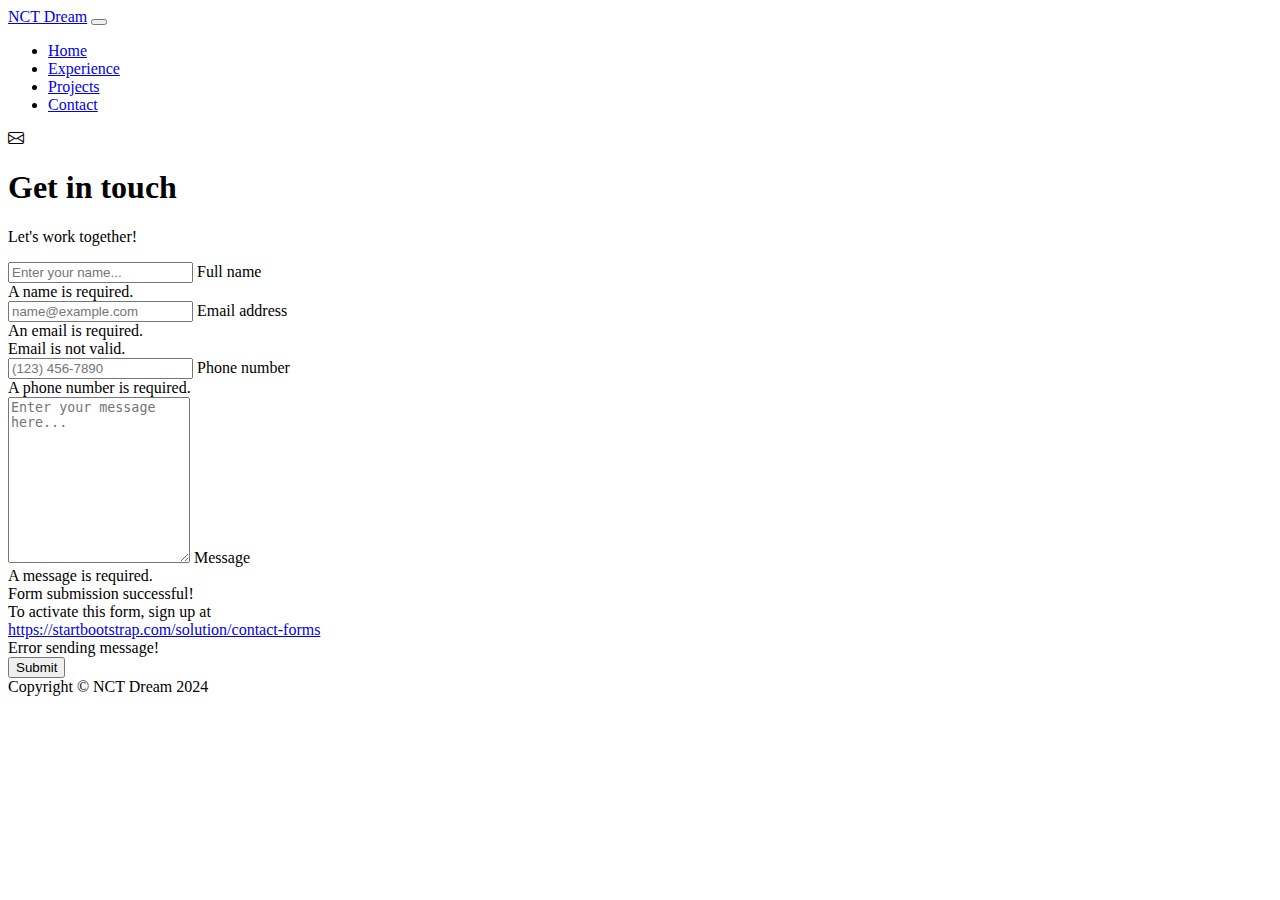
==== contact.html @ 6829a3d9 "Add files via upload" ====
<!DOCTYPE html>
<html lang="en">
    <head>
        <meta charset="utf-8" />
        <meta name="viewport" content="width=device-width, initial-scale=1, shrink-to-fit=no" />
        <meta name="description" content />
        <meta name="author" content />
        <title>Modern Business -NCT dream</title>
        <!-- Favicon-->
        <link rel="icon" type="image/x-icon" href="assets/favicon.ico" />
        <!-- Custom Google font-->
        <link rel="preconnect" href="https://fonts.googleapis.com" />
        <link rel="preconnect" href="https://fonts.gstatic.com" crossorigin />
        <link href="https://fonts.googleapis.com/css2?family=Plus+Jakarta+Sans:wght@100;200;300;400;500;600;700;800;900&amp;display=swap" rel="stylesheet" />
        <!-- Bootstrap icons-->
        <link href="https://cdn.jsdelivr.net/npm/bootstrap-icons@1.8.1/font/bootstrap-icons.css" rel="stylesheet" />
        <!-- Core theme CSS (includes Bootstrap)-->
        <link href="css/styles.css" rel="stylesheet" />
    </head>
    <body class="d-flex flex-column">
        <main class="flex-shrink-0">
            <!-- Navigation-->
            <nav class="navbar navbar-expand-lg navbar-light bg-white py-3">
                <div class="container px-5">
                    <a class="navbar-brand" href="index.html"><span class="fw-bolder text-primary">NCT Dream</span></a>
                    <button class="navbar-toggler" type="button" data-bs-toggle="collapse" data-bs-target="#navbarSupportedContent" aria-controls="navbarSupportedContent" aria-expanded="false" aria-label="Toggle navigation"><span class="navbar-toggler-icon"></span></button>
                    <div class="collapse navbar-collapse" id="navbarSupportedContent">
                        <ul class="navbar-nav ms-auto mb-2 mb-lg-0 small fw-bolder">
                            <li class="nav-item"><a class="nav-link" href="index.html">Home</a></li>
                            <li class="nav-item"><a class="nav-link" href="Experience.html">Experience</a></li>
                            <li class="nav-item"><a class="nav-link" href="projects.html">Projects</a></li>
                            <li class="nav-item"><a class="nav-link" href="contact.html">Contact</a></li>
                        </ul>
                    </div>
                </div>
            </nav>
            <!-- Page content-->
            <section class="py-5">
                <div class="container px-5">
                    <!-- Contact form-->
                    <div class="bg-light rounded-4 py-5 px-4 px-md-5">
                        <div class="text-center mb-5">
                            <div class="feature bg-primary bg-gradient-primary-to-secondary text-white rounded-3 mb-3"><i class="bi bi-envelope"></i></div>
                            <h1 class="fw-bolder">Get in touch</h1>
                            <p class="lead fw-normal text-muted mb-0">Let's work together!</p>
                        </div>
                        <div class="row gx-5 justify-content-center">
                            <div class="col-lg-8 col-xl-6">
                                <!-- * * * * * * * * * * * * * * *-->
                                <!-- * * SB Forms Contact Form * *-->
                                <!-- * * * * * * * * * * * * * * *-->
                                <!-- This form is pre-integrated with SB Forms.-->
                                <!-- To make this form functional, sign up at-->
                                <!-- https://startbootstrap.com/solution/contact-forms-->
                                <!-- to get an API token!-->
                                <form id="contactForm" data-sb-form-api-token="API_TOKEN">
                                    <!-- Name input-->
                                    <div class="form-floating mb-3">
                                        <input class="form-control" id="name" type="text" placeholder="Enter your name..." data-sb-validations="required" />
                                        <label for="name">Full name</label>
                                        <div class="invalid-feedback" data-sb-feedback="name:required">A name is required.</div>
                                    </div>
                                    <!-- Email address input-->
                                    <div class="form-floating mb-3">
                                        <input class="form-control" id="email" type="email" placeholder="name@example.com" data-sb-validations="required,email" />
                                        <label for="email">Email address</label>
                                        <div class="invalid-feedback" data-sb-feedback="email:required">An email is required.</div>
                                        <div class="invalid-feedback" data-sb-feedback="email:email">Email is not valid.</div>
                                    </div>
                                    <!-- Phone number input-->
                                    <div class="form-floating mb-3">
                                        <input class="form-control" id="phone" type="tel" placeholder="(123) 456-7890" data-sb-validations="required" />
                                        <label for="phone">Phone number</label>
                                        <div class="invalid-feedback" data-sb-feedback="phone:required">A phone number is required.</div>
                                    </div>
                                    <!-- Message input-->
                                    <div class="form-floating mb-3">
                                        <textarea class="form-control" id="message" type="text" placeholder="Enter your message here..." style="height: 10rem" data-sb-validations="required"></textarea>
                                        <label for="message">Message</label>
                                        <div class="invalid-feedback" data-sb-feedback="message:required">A message is required.</div>
                                    </div>
                                    <!-- Submit success message-->
                                    <!---->
                                    <!-- This is what your users will see when the form-->
                                    <!-- has successfully submitted-->
                                    <div class="d-none" id="submitSuccessMessage">
                                        <div class="text-center mb-3">
                                            <div class="fw-bolder">Form submission successful!</div>
                                            To activate this form, sign up at
                                            <br />
                                            <a href="https://startbootstrap.com/solution/contact-forms">https://startbootstrap.com/solution/contact-forms</a>
                                        </div>
                                    </div>
                                    <!-- Submit error message-->
                                    <!---->
                                    <!-- This is what your users will see when there is-->
                                    <!-- an error submitting the form-->
                                    <div class="d-none" id="submitErrorMessage"><div class="text-center text-danger mb-3">Error sending message!</div></div>
                                    <!-- Submit Button-->
                                    <div class="d-grid"><button class="btn btn-primary btn-lg disabled" id="submitButton" type="submit">Submit</button></div>
                                </form>
                            </div>
                        </div>
                    </div>
                </div>
            </section>
        </main>
        <!-- Footer-->
        <footer class="bg-white py-4 mt-auto">
            <div class="container px-5">
                <div class="row align-items-center justify-content-between flex-column flex-sm-row">
                    <div class="col-auto"><div class="small m-0">Copyright &copy; NCT Dream 2024</div></div>
                </div>
            </div>
        </footer>
        <!-- Bootstrap core JS-->
        <script src="https://cdn.jsdelivr.net/npm/bootstrap@5.2.3/dist/js/bootstrap.bundle.min.js"></script>
        <!-- Core theme JS-->
        <script src="js/scripts.js"></script>
        <!-- * * * * * * * * * * * * * * * * * * * * * * * * * * * * * * * * * * * * * * * *-->
        <!-- * *                               SB Forms JS                               * *-->
        <!-- * * Activate your form at https://startbootstrap.com/solution/contact-forms * *-->
        <!-- * * * * * * * * * * * * * * * * * * * * * * * * * * * * * * * * * * * * * * * *-->
        <script src="https://cdn.startbootstrap.com/sb-forms-latest.js"></script>
    </body>
</html>
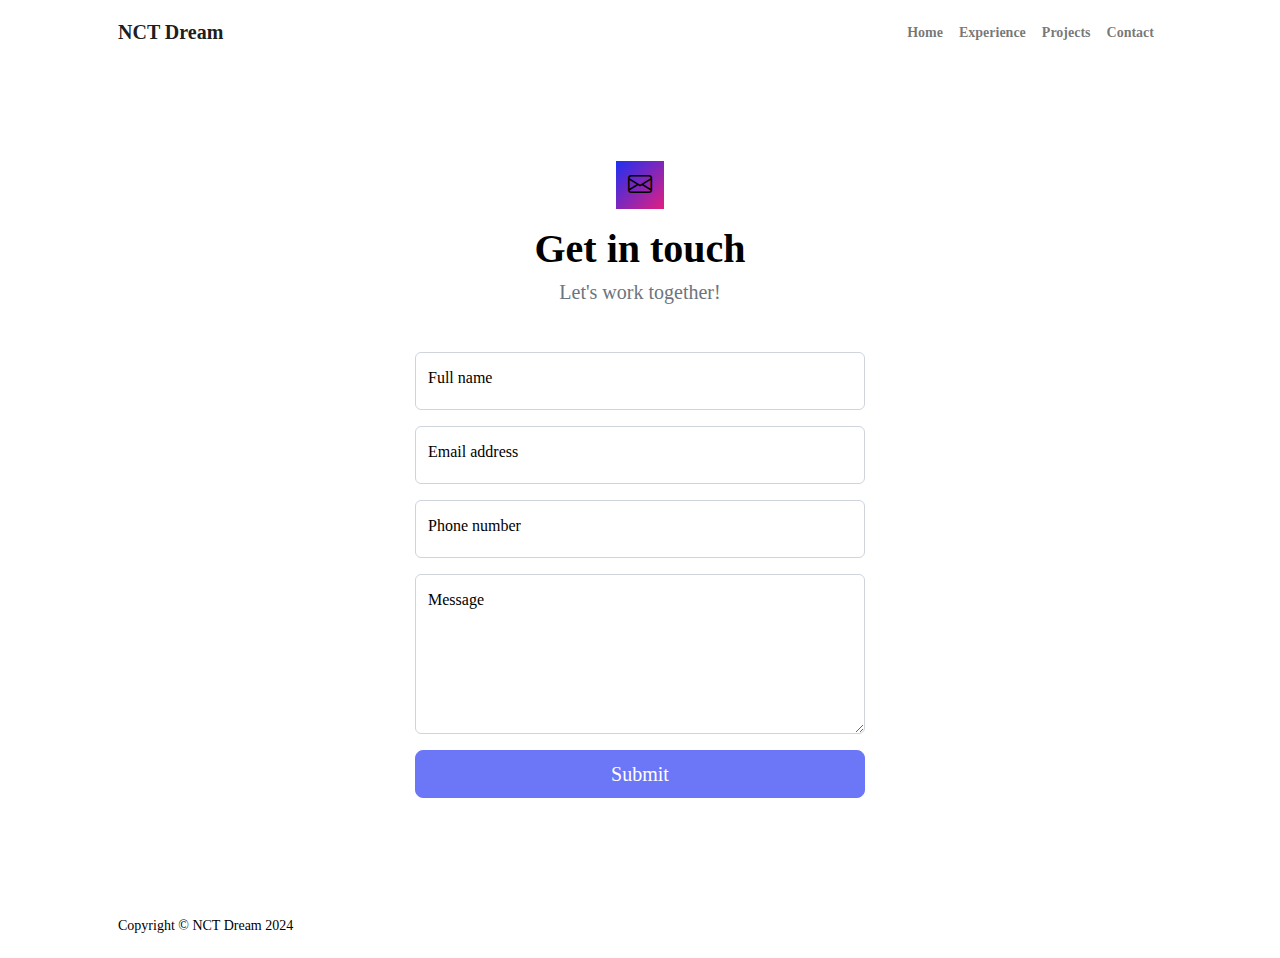
==== commit 59ac5114: "contact.html" ====
--- a/contact.html
+++ b/contact.html
@@ -15,7 +15,7 @@
         <!-- Bootstrap icons-->
         <link href="https://cdn.jsdelivr.net/npm/bootstrap-icons@1.8.1/font/bootstrap-icons.css" rel="stylesheet" />
         <!-- Core theme CSS (includes Bootstrap)-->
-        <link href="css/styles.css" rel="stylesheet" />
+        <link href="styles.css" rel="stylesheet" />
     </head>
     <body class="d-flex flex-column">
         <main class="flex-shrink-0">
--- a/styles.css
+++ b/styles.css
@@ -0,0 +1,11724 @@
+@charset "UTF-8";
+ */
+:root {
+  --bs-green: #39FF14;
+  --bs-indigo: #6610f2;
+  --bs-purple: #6f42c1;
+  --bs-pink: #e21e80;
+  --bs-red: #dc3545;
+  --bs-orange: #fd7e14;
+  --bs-yellow: #ffc107;
+  --bs-green: #198754;
+  --bs-teal: #20c997;
+  --bs-cyan: #0dcaf0;
+  --bs-black: #000;
+  --bs-white: #fff;
+  --bs-gray: #6c757d;
+  --bs-gray-dark: #343a40;
+  --bs-gray-100: #f8f9fa;
+  --bs-gray-200: #e9ecef;
+  --bs-gray-300: #dee2e6;
+  --bs-gray-400: #ced4da;
+  --bs-gray-500: #adb5bd;
+  --bs-gray-600: #6c757d;
+  --bs-gray-700: #495057;
+  --bs-gray-800: #343a40;
+  --bs-gray-900: #212529;
+  --bs-primary: #1e30f3;
+  --bs-secondary: #e21e80;
+  --bs-success: #198754;
+  --bs-info: #0dcaf0;
+  --bs-warning: #ffc107;
+  --bs-danger: #dc3545;
+  --bs-light: #f8f9fa;
+  --bs-dark: #212529;
+  --bs-primary-rgb: 30, 48, 243;
+  --bs-secondary-rgb: 226, 30, 128;
+  --bs-success-rgb: 25, 135, 84;
+  --bs-info-rgb: 13, 202, 240;
+  --bs-warning-rgb: 255, 193, 7;
+  --bs-danger-rgb: 220, 53, 69;
+  --bs-light-rgb: 248, 249, 250;
+  --bs-dark-rgb: 33, 37, 41;
+  --bs-white-rgb: 255, 255, 255;
+  --bs-black-rgb: 0, 0, 0;
+  --bs-body-color-rgb: 33, 37, 41;
+  --bs-body-bg-rgb: 255, 255, 255;
+  --bs-font-sans-serif: "Plus Jakarta Sans";
+  --bs-font-monospace: SFMono-Regular, Menlo, Monaco, Consolas, "Liberation Mono", "Courier New", monospace;
+  --bs-gradient: linear-gradient(180deg, rgba(255, 255, 255, 0.15), rgba(255, 255, 255, 0));
+  --bs-body-font-family: var(--bs-font-sans-serif);
+  --bs-body-font-size: 1rem;
+  --bs-body-font-weight: 400;
+  --bs-body-line-height: 1.5;
+  --bs-body-color: #6dcc85;
+  --bs-body-bg: #f8fdad;
+  --bs-border-width: 1px;
+  --bs-border-style: solid;
+  --bs-border-color: #dee2e6;
+  --bs-border-color-translucent: rgba(0, 0, 0, 0.175);
+  --bs-border-radius: 0.375rem;
+  --bs-border-radius-sm: 0.25rem;
+  --bs-border-radius-lg: 0.5rem;
+  --bs-border-radius-xl: 1rem;
+  --bs-border-radius-2xl: 2rem;
+  --bs-border-radius-pill: 50rem;
+  --bs-link-color: #39FF14;
+  --bs-link-hover-color: #31fa42;
+  --bs-code-color: #380b22;
+  --bs-highlight-bg: #e0cf97;
+}
+
+*,
+*::before,
+*::after {
+  box-sizing: border-box;
+}
+
+@media (prefers-reduced-motion: no-preference) {
+  :root {
+    scroll-behavior: smooth;
+  }
+}
+
+body {
+  margin: 0;
+  font-family: var(--bs-body-font-family);
+  font-size: var(--bs-body-font-size);
+  font-weight: var(--bs-body-font-weight);
+  line-height: var(--bs-body-line-height);
+  color: var(--bs-body-color);
+  text-align: var(--bs-body-text-align);
+  background-color: var(--bs-body-bg);
+  -webkit-text-size-adjust: 100%;
+  -webkit-tap-highlight-color: rgba(0, 0, 0, 0);
+}
+
+hr {
+  margin: 1rem 0;
+  color: inherit;
+  border: 0;
+  border-top: 1px solid;
+  opacity: 0.25;
+}
+
+h6, .h6, h5, .h5, h4, .h4, h3, .h3, h2, .h2, h1, .h1 {
+  margin-top: 0;
+  margin-bottom: 0.5rem;
+  font-weight: 500;
+  line-height: 1.2;
+}
+
+h1, .h1 {
+  font-size: calc(1.375rem + 1.5vw);
+}
+@media (min-width: 1200px) {
+  h1, .h1 {
+    font-size: 2.5rem;
+  }
+}
+
+h2, .h2 {
+  font-size: calc(1.325rem + 0.9vw);
+}
+@media (min-width: 1200px) {
+  h2, .h2 {
+    font-size: 2rem;
+  }
+}
+
+h3, .h3 {
+  font-size: calc(1.3rem + 0.6vw);
+}
+@media (min-width: 1200px) {
+  h3, .h3 {
+    font-size: 1.75rem;
+  }
+}
+
+h4, .h4 {
+  font-size: calc(1.275rem + 0.3vw);
+}
+@media (min-width: 1200px) {
+  h4, .h4 {
+    font-size: 1.5rem;
+  }
+}
+
+h5, .h5 {
+  font-size: 1.25rem;
+}
+
+h6, .h6 {
+  font-size: 1rem;
+}
+
+p {
+  margin-top: 0;
+  margin-bottom: 1rem;
+}
+
+abbr[title] {
+  -webkit-text-decoration: underline dotted;
+          text-decoration: underline dotted;
+  cursor: help;
+  -webkit-text-decoration-skip-ink: none;
+          text-decoration-skip-ink: none;
+}
+
+address {
+  margin-bottom: 1rem;
+  font-style: normal;
+  line-height: inherit;
+}
+
+ol,
+ul {
+  padding-left: 2rem;
+}
+
+ol,
+ul,
+dl {
+  margin-top: 0;
+  margin-bottom: 1rem;
+}
+
+ol ol,
+ul ul,
+ol ul,
+ul ol {
+  margin-bottom: 0;
+}
+
+dt {
+  font-weight: 700;
+}
+
+dd {
+  margin-bottom: 0.5rem;
+  margin-left: 0;
+}
+
+blockquote {
+  margin: 0 0 1rem;
+}
+
+b,
+strong {
+  font-weight: bolder;
+}
+
+small, .small {
+  font-size: 0.875em;
+}
+
+mark, .mark {
+  padding: 0.1875em;
+  background-color: var(--bs-highlight-bg);
+}
+
+sub,
+sup {
+  position: relative;
+  font-size: 0.75em;
+  line-height: 0;
+  vertical-align: baseline;
+}
+
+sub {
+  bottom: -0.25em;
+}
+
+sup {
+  top: -0.5em;
+}
+
+a {
+  color: var(--bs-link-color);
+  text-decoration: underline;
+}
+a:hover {
+  color: var(--bs-link-hover-color);
+}
+
+a:not([href]):not([class]), a:not([href]):not([class]):hover {
+  color: inherit;
+  text-decoration: none;
+}
+
+pre,
+code,
+kbd,
+samp {
+  font-family: var(--bs-font-monospace);
+  font-size: 1em;
+}
+
+pre {
+  display: block;
+  margin-top: 0;
+  margin-bottom: 1rem;
+  overflow: auto;
+  font-size: 0.875em;
+}
+pre code {
+  font-size: inherit;
+  color: inherit;
+  word-break: normal;
+}
+
+code {
+  font-size: 0.875em;
+  color: var(--bs-code-color);
+  word-wrap: break-word;
+}
+a > code {
+  color: inherit;
+}
+
+kbd {
+  padding: 0.1875rem 0.375rem;
+  font-size: 0.875em;
+  color: var(--bs-body-bg);
+  background-color: var(--bs-body-color);
+  border-radius: 0.25rem;
+}
+kbd kbd {
+  padding: 0;
+  font-size: 1em;
+}
+
+figure {
+  margin: 0 0 1rem;
+}
+
+img,
+svg {
+  vertical-align: middle;
+}
+
+table {
+  caption-side: bottom;
+  border-collapse: collapse;
+}
+
+caption {
+  padding-top: 0.5rem;
+  padding-bottom: 0.5rem;
+  color: #6c757d;
+  text-align: left;
+}
+
+th {
+  text-align: inherit;
+  text-align: -webkit-match-parent;
+}
+
+thead,
+tbody,
+tfoot,
+tr,
+td,
+th {
+  border-color: inherit;
+  border-style: solid;
+  border-width: 0;
+}
+
+label {
+  display: inline-block;
+}
+
+button {
+  border-radius: 0;
+}
+
+button:focus:not(:focus-visible) {
+  outline: 0;
+}
+
+input,
+button,
+select,
+optgroup,
+textarea {
+  margin: 0;
+  font-family: inherit;
+  font-size: inherit;
+  line-height: inherit;
+}
+
+button,
+select {
+  text-transform: none;
+}
+
+[role=button] {
+  cursor: pointer;
+}
+
+select {
+  word-wrap: normal;
+}
+select:disabled {
+  opacity: 1;
+}
+
+[list]:not([type=date]):not([type=datetime-local]):not([type=month]):not([type=week]):not([type=time])::-webkit-calendar-picker-indicator {
+  display: none !important;
+}
+
+button,
+[type=button],
+[type=reset],
+[type=submit] {
+  -webkit-appearance: button;
+}
+button:not(:disabled),
+[type=button]:not(:disabled),
+[type=reset]:not(:disabled),
+[type=submit]:not(:disabled) {
+  cursor: pointer;
+}
+
+::-moz-focus-inner {
+  padding: 0;
+  border-style: none;
+}
+
+textarea {
+  resize: vertical;
+}
+
+fieldset {
+  min-width: 0;
+  padding: 0;
+  margin: 0;
+  border: 0;
+}
+
+legend {
+  float: left;
+  width: 100%;
+  padding: 0;
+  margin-bottom: 0.5rem;
+  font-size: calc(1.275rem + 0.3vw);
+  line-height: inherit;
+}
+@media (min-width: 1200px) {
+  legend {
+    font-size: 1.5rem;
+  }
+}
+legend + * {
+  clear: left;
+}
+
+::-webkit-datetime-edit-fields-wrapper,
+::-webkit-datetime-edit-text,
+::-webkit-datetime-edit-minute,
+::-webkit-datetime-edit-hour-field,
+::-webkit-datetime-edit-day-field,
+::-webkit-datetime-edit-month-field,
+::-webkit-datetime-edit-year-field {
+  padding: 0;
+}
+
+::-webkit-inner-spin-button {
+  height: auto;
+}
+
+[type=search] {
+  outline-offset: -2px;
+  -webkit-appearance: textfield;
+}
+
+/* rtl:raw:
+[type="tel"],
+[type="url"],
+[type="email"],
+[type="number"] {
+  direction: ltr;
+}
+*/
+::-webkit-search-decoration {
+  -webkit-appearance: none;
+}
+
+::-webkit-color-swatch-wrapper {
+  padding: 0;
+}
+
+::file-selector-button {
+  font: inherit;
+  -webkit-appearance: button;
+}
+
+output {
+  display: inline-block;
+}
+
+iframe {
+  border: 0;
+}
+
+summary {
+  display: list-item;
+  cursor: pointer;
+}
+
+progress {
+  vertical-align: baseline;
+}
+
+[hidden] {
+  display: none !important;
+}
+
+.lead {
+  font-size: 1.25rem;
+  font-weight: 300;
+}
+
+.display-1 {
+  font-size: calc(1.625rem + 4.5vw);
+  font-weight: 300;
+  line-height: 1.2;
+}
+@media (min-width: 1200px) {
+  .display-1 {
+    font-size: 5rem;
+  }
+}
+
+.display-2 {
+  font-size: calc(1.575rem + 3.9vw);
+  font-weight: 300;
+  line-height: 1.2;
+}
+@media (min-width: 1200px) {
+  .display-2 {
+    font-size: 4.5rem;
+  }
+}
+
+.display-3 {
+  font-size: calc(1.525rem + 3.3vw);
+  font-weight: 300;
+  line-height: 1.2;
+}
+@media (min-width: 1200px) {
+  .display-3 {
+    font-size: 4rem;
+  }
+}
+
+.display-4 {
+  font-size: calc(1.475rem + 2.7vw);
+  font-weight: 300;
+  line-height: 1.2;
+}
+@media (min-width: 1200px) {
+  .display-4 {
+    font-size: 3.5rem;
+  }
+}
+
+.display-5 {
+  font-size: calc(1.425rem + 2.1vw);
+  font-weight: 300;
+  line-height: 1.2;
+}
+@media (min-width: 1200px) {
+  .display-5 {
+    font-size: 3rem;
+  }
+}
+
+.display-6 {
+  font-size: calc(1.375rem + 1.5vw);
+  font-weight: 300;
+  line-height: 1.2;
+}
+@media (min-width: 1200px) {
+  .display-6 {
+    font-size: 2.5rem;
+  }
+}
+
+.list-unstyled {
+  padding-left: 0;
+  list-style: none;
+}
+
+.list-inline {
+  padding-left: 0;
+  list-style: none;
+}
+
+.list-inline-item {
+  display: inline-block;
+}
+.list-inline-item:not(:last-child) {
+  margin-right: 0.5rem;
+}
+
+.initialism {
+  font-size: 0.875em;
+  text-transform: uppercase;
+}
+
+.blockquote {
+  margin-bottom: 1rem;
+  font-size: 1.25rem;
+}
+.blockquote > :last-child {
+  margin-bottom: 0;
+}
+
+.blockquote-footer {
+  margin-top: -1rem;
+  margin-bottom: 1rem;
+  font-size: 0.875em;
+  color: #6c757d;
+}
+.blockquote-footer::before {
+  content: "— ";
+}
+
+.img-fluid {
+  max-width: 100%;
+  height: auto;
+}
+
+.img-thumbnail {
+  padding: 0.25rem;
+  background-color: #fff;
+  border: 1px solid var(--bs-border-color);
+  border-radius: 0.375rem;
+  max-width: 100%;
+  height: auto;
+}
+
+.figure {
+  display: inline-block;
+}
+
+.figure-img {
+  margin-bottom: 0.5rem;
+  line-height: 1;
+}
+
+.figure-caption {
+  font-size: 0.875em;
+  color: #6c757d;
+}
+
+.container,
+.container-fluid,
+.container-xxl,
+.container-xl,
+.container-lg,
+.container-md,
+.container-sm {
+  --bs-gutter-x: 1.5rem;
+  --bs-gutter-y: 0;
+  width: 100%;
+  padding-right: calc(var(--bs-gutter-x) * 0.5);
+  padding-left: calc(var(--bs-gutter-x) * 0.5);
+  margin-right: auto;
+  margin-left: auto;
+}
+
+@media (min-width: 576px) {
+  .container-sm, .container {
+    max-width: 540px;
+  }
+}
+@media (min-width: 768px) {
+  .container-md, .container-sm, .container {
+    max-width: 720px;
+  }
+}
+@media (min-width: 992px) {
+  .container-lg, .container-md, .container-sm, .container {
+    max-width: 960px;
+  }
+}
+@media (min-width: 1200px) {
+  .container-xl, .container-lg, .container-md, .container-sm, .container {
+    max-width: 1140px;
+  }
+}
+@media (min-width: 1400px) {
+  .container-xxl, .container-xl, .container-lg, .container-md, .container-sm, .container {
+    max-width: 1320px;
+  }
+}
+.row {
+  --bs-gutter-x: 1.5rem;
+  --bs-gutter-y: 0;
+  display: flex;
+  flex-wrap: wrap;
+  margin-top: calc(-1 * var(--bs-gutter-y));
+  margin-right: calc(-0.5 * var(--bs-gutter-x));
+  margin-left: calc(-0.5 * var(--bs-gutter-x));
+}
+.row > * {
+  flex-shrink: 0;
+  width: 100%;
+  max-width: 100%;
+  padding-right: calc(var(--bs-gutter-x) * 0.5);
+  padding-left: calc(var(--bs-gutter-x) * 0.5);
+  margin-top: var(--bs-gutter-y);
+}
+
+.col {
+  flex: 1 0 0%;
+}
+
+.row-cols-auto > * {
+  flex: 0 0 auto;
+  width: auto;
+}
+
+.row-cols-1 > * {
+  flex: 0 0 auto;
+  width: 100%;
+}
+
+.row-cols-2 > * {
+  flex: 0 0 auto;
+  width: 50%;
+}
+
+.row-cols-3 > * {
+  flex: 0 0 auto;
+  width: 33.3333333333%;
+}
+
+.row-cols-4 > * {
+  flex: 0 0 auto;
+  width: 25%;
+}
+
+.row-cols-5 > * {
+  flex: 0 0 auto;
+  width: 20%;
+}
+
+.row-cols-6 > * {
+  flex: 0 0 auto;
+  width: 16.6666666667%;
+}
+
+.col-auto {
+  flex: 0 0 auto;
+  width: auto;
+}
+
+.col-1 {
+  flex: 0 0 auto;
+  width: 8.33333333%;
+}
+
+.col-2 {
+  flex: 0 0 auto;
+  width: 16.66666667%;
+}
+
+.col-3 {
+  flex: 0 0 auto;
+  width: 25%;
+}
+
+.col-4 {
+  flex: 0 0 auto;
+  width: 33.33333333%;
+}
+
+.col-5 {
+  flex: 0 0 auto;
+  width: 41.66666667%;
+}
+
+.col-6 {
+  flex: 0 0 auto;
+  width: 50%;
+}
+
+.col-7 {
+  flex: 0 0 auto;
+  width: 58.33333333%;
+}
+
+.col-8 {
+  flex: 0 0 auto;
+  width: 66.66666667%;
+}
+
+.col-9 {
+  flex: 0 0 auto;
+  width: 75%;
+}
+
+.col-10 {
+  flex: 0 0 auto;
+  width: 83.33333333%;
+}
+
+.col-11 {
+  flex: 0 0 auto;
+  width: 91.66666667%;
+}
+
+.col-12 {
+  flex: 0 0 auto;
+  width: 100%;
+}
+
+.offset-1 {
+  margin-left: 8.33333333%;
+}
+
+.offset-2 {
+  margin-left: 16.66666667%;
+}
+
+.offset-3 {
+  margin-left: 25%;
+}
+
+.offset-4 {
+  margin-left: 33.33333333%;
+}
+
+.offset-5 {
+  margin-left: 41.66666667%;
+}
+
+.offset-6 {
+  margin-left: 50%;
+}
+
+.offset-7 {
+  margin-left: 58.33333333%;
+}
+
+.offset-8 {
+  margin-left: 66.66666667%;
+}
+
+.offset-9 {
+  margin-left: 75%;
+}
+
+.offset-10 {
+  margin-left: 83.33333333%;
+}
+
+.offset-11 {
+  margin-left: 91.66666667%;
+}
+
+.g-0,
+.gx-0 {
+  --bs-gutter-x: 0;
+}
+
+.g-0,
+.gy-0 {
+  --bs-gutter-y: 0;
+}
+
+.g-1,
+.gx-1 {
+  --bs-gutter-x: 0.25rem;
+}
+
+.g-1,
+.gy-1 {
+  --bs-gutter-y: 0.25rem;
+}
+
+.g-2,
+.gx-2 {
+  --bs-gutter-x: 0.5rem;
+}
+
+.g-2,
+.gy-2 {
+  --bs-gutter-y: 0.5rem;
+}
+
+.g-3,
+.gx-3 {
+  --bs-gutter-x: 1rem;
+}
+
+.g-3,
+.gy-3 {
+  --bs-gutter-y: 1rem;
+}
+
+.g-4,
+.gx-4 {
+  --bs-gutter-x: 1.5rem;
+}
+
+.g-4,
+.gy-4 {
+  --bs-gutter-y: 1.5rem;
+}
+
+.g-5,
+.gx-5 {
+  --bs-gutter-x: 3rem;
+}
+
+.g-5,
+.gy-5 {
+  --bs-gutter-y: 3rem;
+}
+
+@media (min-width: 576px) {
+  .col-sm {
+    flex: 1 0 0%;
+  }
+  .row-cols-sm-auto > * {
+    flex: 0 0 auto;
+    width: auto;
+  }
+  .row-cols-sm-1 > * {
+    flex: 0 0 auto;
+    width: 100%;
+  }
+  .row-cols-sm-2 > * {
+    flex: 0 0 auto;
+    width: 50%;
+  }
+  .row-cols-sm-3 > * {
+    flex: 0 0 auto;
+    width: 33.3333333333%;
+  }
+  .row-cols-sm-4 > * {
+    flex: 0 0 auto;
+    width: 25%;
+  }
+  .row-cols-sm-5 > * {
+    flex: 0 0 auto;
+    width: 20%;
+  }
+  .row-cols-sm-6 > * {
+    flex: 0 0 auto;
+    width: 16.6666666667%;
+  }
+  .col-sm-auto {
+    flex: 0 0 auto;
+    width: auto;
+  }
+  .col-sm-1 {
+    flex: 0 0 auto;
+    width: 8.33333333%;
+  }
+  .col-sm-2 {
+    flex: 0 0 auto;
+    width: 16.66666667%;
+  }
+  .col-sm-3 {
+    flex: 0 0 auto;
+    width: 25%;
+  }
+  .col-sm-4 {
+    flex: 0 0 auto;
+    width: 33.33333333%;
+  }
+  .col-sm-5 {
+    flex: 0 0 auto;
+    width: 41.66666667%;
+  }
+  .col-sm-6 {
+    flex: 0 0 auto;
+    width: 50%;
+  }
+  .col-sm-7 {
+    flex: 0 0 auto;
+    width: 58.33333333%;
+  }
+  .col-sm-8 {
+    flex: 0 0 auto;
+    width: 66.66666667%;
+  }
+  .col-sm-9 {
+    flex: 0 0 auto;
+    width: 75%;
+  }
+  .col-sm-10 {
+    flex: 0 0 auto;
+    width: 83.33333333%;
+  }
+  .col-sm-11 {
+    flex: 0 0 auto;
+    width: 91.66666667%;
+  }
+  .col-sm-12 {
+    flex: 0 0 auto;
+    width: 100%;
+  }
+  .offset-sm-0 {
+    margin-left: 0;
+  }
+  .offset-sm-1 {
+    margin-left: 8.33333333%;
+  }
+  .offset-sm-2 {
+    margin-left: 16.66666667%;
+  }
+  .offset-sm-3 {
+    margin-left: 25%;
+  }
+  .offset-sm-4 {
+    margin-left: 33.33333333%;
+  }
+  .offset-sm-5 {
+    margin-left: 41.66666667%;
+  }
+  .offset-sm-6 {
+    margin-left: 50%;
+  }
+  .offset-sm-7 {
+    margin-left: 58.33333333%;
+  }
+  .offset-sm-8 {
+    margin-left: 66.66666667%;
+  }
+  .offset-sm-9 {
+    margin-left: 75%;
+  }
+  .offset-sm-10 {
+    margin-left: 83.33333333%;
+  }
+  .offset-sm-11 {
+    margin-left: 91.66666667%;
+  }
+  .g-sm-0,
+  .gx-sm-0 {
+    --bs-gutter-x: 0;
+  }
+  .g-sm-0,
+  .gy-sm-0 {
+    --bs-gutter-y: 0;
+  }
+  .g-sm-1,
+  .gx-sm-1 {
+    --bs-gutter-x: 0.25rem;
+  }
+  .g-sm-1,
+  .gy-sm-1 {
+    --bs-gutter-y: 0.25rem;
+  }
+  .g-sm-2,
+  .gx-sm-2 {
+    --bs-gutter-x: 0.5rem;
+  }
+  .g-sm-2,
+  .gy-sm-2 {
+    --bs-gutter-y: 0.5rem;
+  }
+  .g-sm-3,
+  .gx-sm-3 {
+    --bs-gutter-x: 1rem;
+  }
+  .g-sm-3,
+  .gy-sm-3 {
+    --bs-gutter-y: 1rem;
+  }
+  .g-sm-4,
+  .gx-sm-4 {
+    --bs-gutter-x: 1.5rem;
+  }
+  .g-sm-4,
+  .gy-sm-4 {
+    --bs-gutter-y: 1.5rem;
+  }
+  .g-sm-5,
+  .gx-sm-5 {
+    --bs-gutter-x: 3rem;
+  }
+  .g-sm-5,
+  .gy-sm-5 {
+    --bs-gutter-y: 3rem;
+  }
+}
+@media (min-width: 768px) {
+  .col-md {
+    flex: 1 0 0%;
+  }
+  .row-cols-md-auto > * {
+    flex: 0 0 auto;
+    width: auto;
+  }
+  .row-cols-md-1 > * {
+    flex: 0 0 auto;
+    width: 100%;
+  }
+  .row-cols-md-2 > * {
+    flex: 0 0 auto;
+    width: 50%;
+  }
+  .row-cols-md-3 > * {
+    flex: 0 0 auto;
+    width: 33.3333333333%;
+  }
+  .row-cols-md-4 > * {
+    flex: 0 0 auto;
+    width: 25%;
+  }
+  .row-cols-md-5 > * {
+    flex: 0 0 auto;
+    width: 20%;
+  }
+  .row-cols-md-6 > * {
+    flex: 0 0 auto;
+    width: 16.6666666667%;
+  }
+  .col-md-auto {
+    flex: 0 0 auto;
+    width: auto;
+  }
+  .col-md-1 {
+    flex: 0 0 auto;
+    width: 8.33333333%;
+  }
+  .col-md-2 {
+    flex: 0 0 auto;
+    width: 16.66666667%;
+  }
+  .col-md-3 {
+    flex: 0 0 auto;
+    width: 25%;
+  }
+  .col-md-4 {
+    flex: 0 0 auto;
+    width: 33.33333333%;
+  }
+  .col-md-5 {
+    flex: 0 0 auto;
+    width: 41.66666667%;
+  }
+  .col-md-6 {
+    flex: 0 0 auto;
+    width: 50%;
+  }
+  .col-md-7 {
+    flex: 0 0 auto;
+    width: 58.33333333%;
+  }
+  .col-md-8 {
+    flex: 0 0 auto;
+    width: 66.66666667%;
+  }
+  .col-md-9 {
+    flex: 0 0 auto;
+    width: 75%;
+  }
+  .col-md-10 {
+    flex: 0 0 auto;
+    width: 83.33333333%;
+  }
+  .col-md-11 {
+    flex: 0 0 auto;
+    width: 91.66666667%;
+  }
+  .col-md-12 {
+    flex: 0 0 auto;
+    width: 100%;
+  }
+  .offset-md-0 {
+    margin-left: 0;
+  }
+  .offset-md-1 {
+    margin-left: 8.33333333%;
+  }
+  .offset-md-2 {
+    margin-left: 16.66666667%;
+  }
+  .offset-md-3 {
+    margin-left: 25%;
+  }
+  .offset-md-4 {
+    margin-left: 33.33333333%;
+  }
+  .offset-md-5 {
+    margin-left: 41.66666667%;
+  }
+  .offset-md-6 {
+    margin-left: 50%;
+  }
+  .offset-md-7 {
+    margin-left: 58.33333333%;
+  }
+  .offset-md-8 {
+    margin-left: 66.66666667%;
+  }
+  .offset-md-9 {
+    margin-left: 75%;
+  }
+  .offset-md-10 {
+    margin-left: 83.33333333%;
+  }
+  .offset-md-11 {
+    margin-left: 91.66666667%;
+  }
+  .g-md-0,
+  .gx-md-0 {
+    --bs-gutter-x: 0;
+  }
+  .g-md-0,
+  .gy-md-0 {
+    --bs-gutter-y: 0;
+  }
+  .g-md-1,
+  .gx-md-1 {
+    --bs-gutter-x: 0.25rem;
+  }
+  .g-md-1,
+  .gy-md-1 {
+    --bs-gutter-y: 0.25rem;
+  }
+  .g-md-2,
+  .gx-md-2 {
+    --bs-gutter-x: 0.5rem;
+  }
+  .g-md-2,
+  .gy-md-2 {
+    --bs-gutter-y: 0.5rem;
+  }
+  .g-md-3,
+  .gx-md-3 {
+    --bs-gutter-x: 1rem;
+  }
+  .g-md-3,
+  .gy-md-3 {
+    --bs-gutter-y: 1rem;
+  }
+  .g-md-4,
+  .gx-md-4 {
+    --bs-gutter-x: 1.5rem;
+  }
+  .g-md-4,
+  .gy-md-4 {
+    --bs-gutter-y: 1.5rem;
+  }
+  .g-md-5,
+  .gx-md-5 {
+    --bs-gutter-x: 3rem;
+  }
+  .g-md-5,
+  .gy-md-5 {
+    --bs-gutter-y: 3rem;
+  }
+}
+@media (min-width: 992px) {
+  .col-lg {
+    flex: 1 0 0%;
+  }
+  .row-cols-lg-auto > * {
+    flex: 0 0 auto;
+    width: auto;
+  }
+  .row-cols-lg-1 > * {
+    flex: 0 0 auto;
+    width: 100%;
+  }
+  .row-cols-lg-2 > * {
+    flex: 0 0 auto;
+    width: 50%;
+  }
+  .row-cols-lg-3 > * {
+    flex: 0 0 auto;
+    width: 33.3333333333%;
+  }
+  .row-cols-lg-4 > * {
+    flex: 0 0 auto;
+    width: 25%;
+  }
+  .row-cols-lg-5 > * {
+    flex: 0 0 auto;
+    width: 20%;
+  }
+  .row-cols-lg-6 > * {
+    flex: 0 0 auto;
+    width: 16.6666666667%;
+  }
+  .col-lg-auto {
+    flex: 0 0 auto;
+    width: auto;
+  }
+  .col-lg-1 {
+    flex: 0 0 auto;
+    width: 8.33333333%;
+  }
+  .col-lg-2 {
+    flex: 0 0 auto;
+    width: 16.66666667%;
+  }
+  .col-lg-3 {
+    flex: 0 0 auto;
+    width: 25%;
+  }
+  .col-lg-4 {
+    flex: 0 0 auto;
+    width: 33.33333333%;
+  }
+  .col-lg-5 {
+    flex: 0 0 auto;
+    width: 41.66666667%;
+  }
+  .col-lg-6 {
+    flex: 0 0 auto;
+    width: 50%;
+  }
+  .col-lg-7 {
+    flex: 0 0 auto;
+    width: 58.33333333%;
+  }
+  .col-lg-8 {
+    flex: 0 0 auto;
+    width: 66.66666667%;
+  }
+  .col-lg-9 {
+    flex: 0 0 auto;
+    width: 75%;
+  }
+  .col-lg-10 {
+    flex: 0 0 auto;
+    width: 83.33333333%;
+  }
+  .col-lg-11 {
+    flex: 0 0 auto;
+    width: 91.66666667%;
+  }
+  .col-lg-12 {
+    flex: 0 0 auto;
+    width: 100%;
+  }
+  .offset-lg-0 {
+    margin-left: 0;
+  }
+  .offset-lg-1 {
+    margin-left: 8.33333333%;
+  }
+  .offset-lg-2 {
+    margin-left: 16.66666667%;
+  }
+  .offset-lg-3 {
+    margin-left: 25%;
+  }
+  .offset-lg-4 {
+    margin-left: 33.33333333%;
+  }
+  .offset-lg-5 {
+    margin-left: 41.66666667%;
+  }
+  .offset-lg-6 {
+    margin-left: 50%;
+  }
+  .offset-lg-7 {
+    margin-left: 58.33333333%;
+  }
+  .offset-lg-8 {
+    margin-left: 66.66666667%;
+  }
+  .offset-lg-9 {
+    margin-left: 75%;
+  }
+  .offset-lg-10 {
+    margin-left: 83.33333333%;
+  }
+  .offset-lg-11 {
+    margin-left: 91.66666667%;
+  }
+  .g-lg-0,
+  .gx-lg-0 {
+    --bs-gutter-x: 0;
+  }
+  .g-lg-0,
+  .gy-lg-0 {
+    --bs-gutter-y: 0;
+  }
+  .g-lg-1,
+  .gx-lg-1 {
+    --bs-gutter-x: 0.25rem;
+  }
+  .g-lg-1,
+  .gy-lg-1 {
+    --bs-gutter-y: 0.25rem;
+  }
+  .g-lg-2,
+  .gx-lg-2 {
+    --bs-gutter-x: 0.5rem;
+  }
+  .g-lg-2,
+  .gy-lg-2 {
+    --bs-gutter-y: 0.5rem;
+  }
+  .g-lg-3,
+  .gx-lg-3 {
+    --bs-gutter-x: 1rem;
+  }
+  .g-lg-3,
+  .gy-lg-3 {
+    --bs-gutter-y: 1rem;
+  }
+  .g-lg-4,
+  .gx-lg-4 {
+    --bs-gutter-x: 1.5rem;
+  }
+  .g-lg-4,
+  .gy-lg-4 {
+    --bs-gutter-y: 1.5rem;
+  }
+  .g-lg-5,
+  .gx-lg-5 {
+    --bs-gutter-x: 3rem;
+  }
+  .g-lg-5,
+  .gy-lg-5 {
+    --bs-gutter-y: 3rem;
+  }
+}
+@media (min-width: 1200px) {
+  .col-xl {
+    flex: 1 0 0%;
+  }
+  .row-cols-xl-auto > * {
+    flex: 0 0 auto;
+    width: auto;
+  }
+  .row-cols-xl-1 > * {
+    flex: 0 0 auto;
+    width: 100%;
+  }
+  .row-cols-xl-2 > * {
+    flex: 0 0 auto;
+    width: 50%;
+  }
+  .row-cols-xl-3 > * {
+    flex: 0 0 auto;
+    width: 33.3333333333%;
+  }
+  .row-cols-xl-4 > * {
+    flex: 0 0 auto;
+    width: 25%;
+  }
+  .row-cols-xl-5 > * {
+    flex: 0 0 auto;
+    width: 20%;
+  }
+  .row-cols-xl-6 > * {
+    flex: 0 0 auto;
+    width: 16.6666666667%;
+  }
+  .col-xl-auto {
+    flex: 0 0 auto;
+    width: auto;
+  }
+  .col-xl-1 {
+    flex: 0 0 auto;
+    width: 8.33333333%;
+  }
+  .col-xl-2 {
+    flex: 0 0 auto;
+    width: 16.66666667%;
+  }
+  .col-xl-3 {
+    flex: 0 0 auto;
+    width: 25%;
+  }
+  .col-xl-4 {
+    flex: 0 0 auto;
+    width: 33.33333333%;
+  }
+  .col-xl-5 {
+    flex: 0 0 auto;
+    width: 41.66666667%;
+  }
+  .col-xl-6 {
+    flex: 0 0 auto;
+    width: 50%;
+  }
+  .col-xl-7 {
+    flex: 0 0 auto;
+    width: 58.33333333%;
+  }
+  .col-xl-8 {
+    flex: 0 0 auto;
+    width: 66.66666667%;
+  }
+  .col-xl-9 {
+    flex: 0 0 auto;
+    width: 75%;
+  }
+  .col-xl-10 {
+    flex: 0 0 auto;
+    width: 83.33333333%;
+  }
+  .col-xl-11 {
+    flex: 0 0 auto;
+    width: 91.66666667%;
+  }
+  .col-xl-12 {
+    flex: 0 0 auto;
+    width: 100%;
+  }
+  .offset-xl-0 {
+    margin-left: 0;
+  }
+  .offset-xl-1 {
+    margin-left: 8.33333333%;
+  }
+  .offset-xl-2 {
+    margin-left: 16.66666667%;
+  }
+  .offset-xl-3 {
+    margin-left: 25%;
+  }
+  .offset-xl-4 {
+    margin-left: 33.33333333%;
+  }
+  .offset-xl-5 {
+    margin-left: 41.66666667%;
+  }
+  .offset-xl-6 {
+    margin-left: 50%;
+  }
+  .offset-xl-7 {
+    margin-left: 58.33333333%;
+  }
+  .offset-xl-8 {
+    margin-left: 66.66666667%;
+  }
+  .offset-xl-9 {
+    margin-left: 75%;
+  }
+  .offset-xl-10 {
+    margin-left: 83.33333333%;
+  }
+  .offset-xl-11 {
+    margin-left: 91.66666667%;
+  }
+  .g-xl-0,
+  .gx-xl-0 {
+    --bs-gutter-x: 0;
+  }
+  .g-xl-0,
+  .gy-xl-0 {
+    --bs-gutter-y: 0;
+  }
+  .g-xl-1,
+  .gx-xl-1 {
+    --bs-gutter-x: 0.25rem;
+  }
+  .g-xl-1,
+  .gy-xl-1 {
+    --bs-gutter-y: 0.25rem;
+  }
+  .g-xl-2,
+  .gx-xl-2 {
+    --bs-gutter-x: 0.5rem;
+  }
+  .g-xl-2,
+  .gy-xl-2 {
+    --bs-gutter-y: 0.5rem;
+  }
+  .g-xl-3,
+  .gx-xl-3 {
+    --bs-gutter-x: 1rem;
+  }
+  .g-xl-3,
+  .gy-xl-3 {
+    --bs-gutter-y: 1rem;
+  }
+  .g-xl-4,
+  .gx-xl-4 {
+    --bs-gutter-x: 1.5rem;
+  }
+  .g-xl-4,
+  .gy-xl-4 {
+    --bs-gutter-y: 1.5rem;
+  }
+  .g-xl-5,
+  .gx-xl-5 {
+    --bs-gutter-x: 3rem;
+  }
+  .g-xl-5,
+  .gy-xl-5 {
+    --bs-gutter-y: 3rem;
+  }
+}
+@media (min-width: 1400px) {
+  .col-xxl {
+    flex: 1 0 0%;
+  }
+  .row-cols-xxl-auto > * {
+    flex: 0 0 auto;
+    width: auto;
+  }
+  .row-cols-xxl-1 > * {
+    flex: 0 0 auto;
+    width: 100%;
+  }
+  .row-cols-xxl-2 > * {
+    flex: 0 0 auto;
+    width: 50%;
+  }
+  .row-cols-xxl-3 > * {
+    flex: 0 0 auto;
+    width: 33.3333333333%;
+  }
+  .row-cols-xxl-4 > * {
+    flex: 0 0 auto;
+    width: 25%;
+  }
+  .row-cols-xxl-5 > * {
+    flex: 0 0 auto;
+    width: 20%;
+  }
+  .row-cols-xxl-6 > * {
+    flex: 0 0 auto;
+    width: 16.6666666667%;
+  }
+  .col-xxl-auto {
+    flex: 0 0 auto;
+    width: auto;
+  }
+  .col-xxl-1 {
+    flex: 0 0 auto;
+    width: 8.33333333%;
+  }
+  .col-xxl-2 {
+    flex: 0 0 auto;
+    width: 16.66666667%;
+  }
+  .col-xxl-3 {
+    flex: 0 0 auto;
+    width: 25%;
+  }
+  .col-xxl-4 {
+    flex: 0 0 auto;
+    width: 33.33333333%;
+  }
+  .col-xxl-5 {
+    flex: 0 0 auto;
+    width: 41.66666667%;
+  }
+  .col-xxl-6 {
+    flex: 0 0 auto;
+    width: 50%;
+  }
+  .col-xxl-7 {
+    flex: 0 0 auto;
+    width: 58.33333333%;
+  }
+  .col-xxl-8 {
+    flex: 0 0 auto;
+    width: 66.66666667%;
+  }
+  .col-xxl-9 {
+    flex: 0 0 auto;
+    width: 75%;
+  }
+  .col-xxl-10 {
+    flex: 0 0 auto;
+    width: 83.33333333%;
+  }
+  .col-xxl-11 {
+    flex: 0 0 auto;
+    width: 91.66666667%;
+  }
+  .col-xxl-12 {
+    flex: 0 0 auto;
+    width: 100%;
+  }
+  .offset-xxl-0 {
+    margin-left: 0;
+  }
+  .offset-xxl-1 {
+    margin-left: 8.33333333%;
+  }
+  .offset-xxl-2 {
+    margin-left: 16.66666667%;
+  }
+  .offset-xxl-3 {
+    margin-left: 25%;
+  }
+  .offset-xxl-4 {
+    margin-left: 33.33333333%;
+  }
+  .offset-xxl-5 {
+    margin-left: 41.66666667%;
+  }
+  .offset-xxl-6 {
+    margin-left: 50%;
+  }
+  .offset-xxl-7 {
+    margin-left: 58.33333333%;
+  }
+  .offset-xxl-8 {
+    margin-left: 66.66666667%;
+  }
+  .offset-xxl-9 {
+    margin-left: 75%;
+  }
+  .offset-xxl-10 {
+    margin-left: 83.33333333%;
+  }
+  .offset-xxl-11 {
+    margin-left: 91.66666667%;
+  }
+  .g-xxl-0,
+  .gx-xxl-0 {
+    --bs-gutter-x: 0;
+  }
+  .g-xxl-0,
+  .gy-xxl-0 {
+    --bs-gutter-y: 0;
+  }
+  .g-xxl-1,
+  .gx-xxl-1 {
+    --bs-gutter-x: 0.25rem;
+  }
+  .g-xxl-1,
+  .gy-xxl-1 {
+    --bs-gutter-y: 0.25rem;
+  }
+  .g-xxl-2,
+  .gx-xxl-2 {
+    --bs-gutter-x: 0.5rem;
+  }
+  .g-xxl-2,
+  .gy-xxl-2 {
+    --bs-gutter-y: 0.5rem;
+  }
+  .g-xxl-3,
+  .gx-xxl-3 {
+    --bs-gutter-x: 1rem;
+  }
+  .g-xxl-3,
+  .gy-xxl-3 {
+    --bs-gutter-y: 1rem;
+  }
+  .g-xxl-4,
+  .gx-xxl-4 {
+    --bs-gutter-x: 1.5rem;
+  }
+  .g-xxl-4,
+  .gy-xxl-4 {
+    --bs-gutter-y: 1.5rem;
+  }
+  .g-xxl-5,
+  .gx-xxl-5 {
+    --bs-gutter-x: 3rem;
+  }
+  .g-xxl-5,
+  .gy-xxl-5 {
+    --bs-gutter-y: 3rem;
+  }
+}
+.table {
+  --bs-table-color: var(--bs-body-color);
+  --bs-table-bg: transparent;
+  --bs-table-border-color: var(--bs-border-color);
+  --bs-table-accent-bg: transparent;
+  --bs-table-striped-color: var(--bs-body-color);
+  --bs-table-striped-bg: rgba(0, 0, 0, 0.05);
+  --bs-table-active-color: var(--bs-body-color);
+  --bs-table-active-bg: rgba(0, 0, 0, 0.1);
+  --bs-table-hover-color: var(--bs-body-color);
+  --bs-table-hover-bg: rgba(0, 0, 0, 0.075);
+  width: 100%;
+  margin-bottom: 1rem;
+  color: var(--bs-table-color);
+  vertical-align: top;
+  border-color: var(--bs-table-border-color);
+}
+.table > :not(caption) > * > * {
+  padding: 0.5rem 0.5rem;
+  background-color: var(--bs-table-bg);
+  border-bottom-width: 1px;
+  box-shadow: inset 0 0 0 9999px var(--bs-table-accent-bg);
+}
+.table > tbody {
+  vertical-align: inherit;
+}
+.table > thead {
+  vertical-align: bottom;
+}
+
+.table-group-divider {
+  border-top: 2px solid currentcolor;
+}
+
+.caption-top {
+  caption-side: top;
+}
+
+.table-sm > :not(caption) > * > * {
+  padding: 0.25rem 0.25rem;
+}
+
+.table-bordered > :not(caption) > * {
+  border-width: 1px 0;
+}
+.table-bordered > :not(caption) > * > * {
+  border-width: 0 1px;
+}
+
+.table-borderless > :not(caption) > * > * {
+  border-bottom-width: 0;
+}
+.table-borderless > :not(:first-child) {
+  border-top-width: 0;
+}
+
+.table-striped > tbody > tr:nth-of-type(odd) > * {
+  --bs-table-accent-bg: var(--bs-table-striped-bg);
+  color: var(--bs-table-striped-color);
+}
+
+.table-striped-columns > :not(caption) > tr > :nth-child(even) {
+  --bs-table-accent-bg: var(--bs-table-striped-bg);
+  color: var(--bs-table-striped-color);
+}
+
+.table-active {
+  --bs-table-accent-bg: var(--bs-table-active-bg);
+  color: var(--bs-table-active-color);
+}
+
+.table-hover > tbody > tr:hover > * {
+  --bs-table-accent-bg: var(--bs-table-hover-bg);
+  color: var(--bs-table-hover-color);
+}
+
+.table-primary {
+  --bs-table-color: #000;
+  --bs-table-bg: #d2d6fd;
+  --bs-table-border-color: #bdc1e4;
+  --bs-table-striped-bg: #c8cbf0;
+  --bs-table-striped-color: #000;
+  --bs-table-active-bg: #bdc1e4;
+  --bs-table-active-color: #000;
+  --bs-table-hover-bg: #c2c6ea;
+  --bs-table-hover-color: #000;
+  color: var(--bs-table-color);
+  border-color: var(--bs-table-border-color);
+}
+
+.table-secondary {
+  --bs-table-color: #000;
+  --bs-table-bg: #f9d2e6;
+  --bs-table-border-color: #e0bdcf;
+  --bs-table-striped-bg: #edc8db;
+  --bs-table-striped-color: #000;
+  --bs-table-active-bg: #e0bdcf;
+  --bs-table-active-color: #000;
+  --bs-table-hover-bg: #e6c2d5;
+  --bs-table-hover-color: #000;
+  color: var(--bs-table-color);
+  border-color: var(--bs-table-border-color);
+}
+
+.table-success {
+  --bs-table-color: #000;
+  --bs-table-bg: #d1e7dd;
+  --bs-table-border-color: #bcd0c7;
+  --bs-table-striped-bg: #c7dbd2;
+  --bs-table-striped-color: #000;
+  --bs-table-active-bg: #bcd0c7;
+  --bs-table-active-color: #000;
+  --bs-table-hover-bg: #c1d6cc;
+  --bs-table-hover-color: #000;
+  color: var(--bs-table-color);
+  border-color: var(--bs-table-border-color);
+}
+
+.table-info {
+  --bs-table-color: #000;
+  --bs-table-bg: #cff4fc;
+  --bs-table-border-color: #badce3;
+  --bs-table-striped-bg: #c5e8ef;
+  --bs-table-striped-color: #000;
+  --bs-table-active-bg: #badce3;
+  --bs-table-active-color: #000;
+  --bs-table-hover-bg: #bfe2e9;
+  --bs-table-hover-color: #000;
+  color: var(--bs-table-color);
+  border-color: var(--bs-table-border-color);
+}
+
+.table-warning {
+  --bs-table-color: #000;
+  --bs-table-bg: #fff3cd;
+  --bs-table-border-color: #e6dbb9;
+  --bs-table-striped-bg: #f2e7c3;
+  --bs-table-striped-color: #000;
+  --bs-table-active-bg: #e6dbb9;
+  --bs-table-active-color: #000;
+  --bs-table-hover-bg: #ece1be;
+  --bs-table-hover-color: #000;
+  color: var(--bs-table-color);
+  border-color: var(--bs-table-border-color);
+}
+
+.table-danger {
+  --bs-table-color: #000;
+  --bs-table-bg: #f8d7da;
+  --bs-table-border-color: #dfc2c4;
+  --bs-table-striped-bg: #eccccf;
+  --bs-table-striped-color: #000;
+  --bs-table-active-bg: #dfc2c4;
+  --bs-table-active-color: #000;
+  --bs-table-hover-bg: #e5c7ca;
+  --bs-table-hover-color: #000;
+  color: var(--bs-table-color);
+  border-color: var(--bs-table-border-color);
+}
+
+.table-light {
+  --bs-table-color: #000;
+  --bs-table-bg: #f8f9fa;
+  --bs-table-border-color: #dfe0e1;
+  --bs-table-striped-bg: #ecedee;
+  --bs-table-striped-color: #000;
+  --bs-table-active-bg: #dfe0e1;
+  --bs-table-active-color: #000;
+  --bs-table-hover-bg: #e5e6e7;
+  --bs-table-hover-color: #000;
+  color: var(--bs-table-color);
+  border-color: var(--bs-table-border-color);
+}
+
+.table-dark {
+  --bs-table-color: #fff;
+  --bs-table-bg: #212529;
+  --bs-table-border-color: #373b3e;
+  --bs-table-striped-bg: #2c3034;
+  --bs-table-striped-color: #fff;
+  --bs-table-active-bg: #373b3e;
+  --bs-table-active-color: #fff;
+  --bs-table-hover-bg: #323539;
+  --bs-table-hover-color: #fff;
+  color: var(--bs-table-color);
+  border-color: var(--bs-table-border-color);
+}
+
+.table-responsive {
+  overflow-x: auto;
+  -webkit-overflow-scrolling: touch;
+}
+
+@media (max-width: 575.98px) {
+  .table-responsive-sm {
+    overflow-x: auto;
+    -webkit-overflow-scrolling: touch;
+  }
+}
+@media (max-width: 767.98px) {
+  .table-responsive-md {
+    overflow-x: auto;
+    -webkit-overflow-scrolling: touch;
+  }
+}
+@media (max-width: 991.98px) {
+  .table-responsive-lg {
+    overflow-x: auto;
+    -webkit-overflow-scrolling: touch;
+  }
+}
+@media (max-width: 1199.98px) {
+  .table-responsive-xl {
+    overflow-x: auto;
+    -webkit-overflow-scrolling: touch;
+  }
+}
+@media (max-width: 1399.98px) {
+  .table-responsive-xxl {
+    overflow-x: auto;
+    -webkit-overflow-scrolling: touch;
+  }
+}
+.form-label {
+  margin-bottom: 0.5rem;
+}
+
+.col-form-label {
+  padding-top: calc(0.375rem + 1px);
+  padding-bottom: calc(0.375rem + 1px);
+  margin-bottom: 0;
+  font-size: inherit;
+  line-height: 1.5;
+}
+
+.col-form-label-lg {
+  padding-top: calc(0.5rem + 1px);
+  padding-bottom: calc(0.5rem + 1px);
+  font-size: 1.25rem;
+}
+
+.col-form-label-sm {
+  padding-top: calc(0.25rem + 1px);
+  padding-bottom: calc(0.25rem + 1px);
+  font-size: 0.875rem;
+}
+
+.form-text {
+  margin-top: 0.25rem;
+  font-size: 0.875em;
+  color: #6c757d;
+}
+
+.form-control {
+  display: block;
+  width: 100%;
+  padding: 0.375rem 0.75rem;
+  font-size: 1rem;
+  font-weight: 400;
+  line-height: 1.5;
+  color: #212529;
+  background-color: #fff;
+  background-clip: padding-box;
+  border: 1px solid #ced4da;
+  -webkit-appearance: none;
+     -moz-appearance: none;
+          appearance: none;
+  border-radius: 0.375rem;
+  transition: border-color 0.15s ease-in-out, box-shadow 0.15s ease-in-out;
+}
+@media (prefers-reduced-motion: reduce) {
+  .form-control {
+    transition: none;
+  }
+}
+.form-control[type=file] {
+  overflow: hidden;
+}
+.form-control[type=file]:not(:disabled):not([readonly]) {
+  cursor: pointer;
+}
+.form-control:focus {
+  color: #212529;
+  background-color: #fff;
+  border-color: #8f98f9;
+  outline: 0;
+  box-shadow: 0 0 0 0.25rem rgba(30, 48, 243, 0.25);
+}
+.form-control::-webkit-date-and-time-value {
+  height: 1.5em;
+}
+.form-control::-moz-placeholder {
+  color: #6c757d;
+  opacity: 1;
+}
+.form-control::placeholder {
+  color: #6c757d;
+  opacity: 1;
+}
+.form-control:disabled {
+  background-color: #e9ecef;
+  opacity: 1;
+}
+.form-control::file-selector-button {
+  padding: 0.375rem 0.75rem;
+  margin: -0.375rem -0.75rem;
+  -webkit-margin-end: 0.75rem;
+          margin-inline-end: 0.75rem;
+  color: #212529;
+  background-color: #e9ecef;
+  pointer-events: none;
+  border-color: inherit;
+  border-style: solid;
+  border-width: 0;
+  border-inline-end-width: 1px;
+  border-radius: 0;
+  transition: color 0.15s ease-in-out, background-color 0.15s ease-in-out, border-color 0.15s ease-in-out, box-shadow 0.15s ease-in-out;
+}
+@media (prefers-reduced-motion: reduce) {
+  .form-control::file-selector-button {
+    transition: none;
+  }
+}
+.form-control:hover:not(:disabled):not([readonly])::file-selector-button {
+  background-color: #dde0e3;
+}
+
+.form-control-plaintext {
+  display: block;
+  width: 100%;
+  padding: 0.375rem 0;
+  margin-bottom: 0;
+  line-height: 1.5;
+  color: #212529;
+  background-color: transparent;
+  border: solid transparent;
+  border-width: 1px 0;
+}
+.form-control-plaintext:focus {
+  outline: 0;
+}
+.form-control-plaintext.form-control-sm, .form-control-plaintext.form-control-lg {
+  padding-right: 0;
+  padding-left: 0;
+}
+
+.form-control-sm {
+  min-height: calc(1.5em + 0.5rem + 2px);
+  padding: 0.25rem 0.5rem;
+  font-size: 0.875rem;
+  border-radius: 0.25rem;
+}
+.form-control-sm::file-selector-button {
+  padding: 0.25rem 0.5rem;
+  margin: -0.25rem -0.5rem;
+  -webkit-margin-end: 0.5rem;
+          margin-inline-end: 0.5rem;
+}
+
+.form-control-lg {
+  min-height: calc(1.5em + 1rem + 2px);
+  padding: 0.5rem 1rem;
+  font-size: 1.25rem;
+  border-radius: 0.5rem;
+}
+.form-control-lg::file-selector-button {
+  padding: 0.5rem 1rem;
+  margin: -0.5rem -1rem;
+  -webkit-margin-end: 1rem;
+          margin-inline-end: 1rem;
+}
+
+textarea.form-control {
+  min-height: calc(1.5em + 0.75rem + 2px);
+}
+textarea.form-control-sm {
+  min-height: calc(1.5em + 0.5rem + 2px);
+}
+textarea.form-control-lg {
+  min-height: calc(1.5em + 1rem + 2px);
+}
+
+.form-control-color {
+  width: 3rem;
+  height: calc(1.5em + 0.75rem + 2px);
+  padding: 0.375rem;
+}
+.form-control-color:not(:disabled):not([readonly]) {
+  cursor: pointer;
+}
+.form-control-color::-moz-color-swatch {
+  border: 0 !important;
+  border-radius: 0.375rem;
+}
+.form-control-color::-webkit-color-swatch {
+  border-radius: 0.375rem;
+}
+.form-control-color.form-control-sm {
+  height: calc(1.5em + 0.5rem + 2px);
+}
+.form-control-color.form-control-lg {
+  height: calc(1.5em + 1rem + 2px);
+}
+
+.form-select {
+  display: block;
+  width: 100%;
+  padding: 0.375rem 2.25rem 0.375rem 0.75rem;
+  -moz-padding-start: calc(0.75rem - 3px);
+  font-size: 1rem;
+  font-weight: 400;
+  line-height: 1.5;
+  color: #212529;
+  background-color: #fff;
+  background-image: url("data:image/svg+xml,%3csvg xmlns='http://www.w3.org/2000/svg' viewBox='0 0 16 16'%3e%3cpath fill='none' stroke='%23343a40' stroke-linecap='round' stroke-linejoin='round' stroke-width='2' d='m2 5 6 6 6-6'/%3e%3c/svg%3e");
+  background-repeat: no-repeat;
+  background-position: right 0.75rem center;
+  background-size: 16px 12px;
+  border: 1px solid #ced4da;
+  border-radius: 0.375rem;
+  transition: border-color 0.15s ease-in-out, box-shadow 0.15s ease-in-out;
+  -webkit-appearance: none;
+     -moz-appearance: none;
+          appearance: none;
+}
+@media (prefers-reduced-motion: reduce) {
+  .form-select {
+    transition: none;
+  }
+}
+.form-select:focus {
+  border-color: #8f98f9;
+  outline: 0;
+  box-shadow: 0 0 0 0.25rem rgba(30, 48, 243, 0.25);
+}
+.form-select[multiple], .form-select[size]:not([size="1"]) {
+  padding-right: 0.75rem;
+  background-image: none;
+}
+.form-select:disabled {
+  background-color: #e9ecef;
+}
+.form-select:-moz-focusring {
+  color: transparent;
+  text-shadow: 0 0 0 #212529;
+}
+
+.form-select-sm {
+  padding-top: 0.25rem;
+  padding-bottom: 0.25rem;
+  padding-left: 0.5rem;
+  font-size: 0.875rem;
+  border-radius: 0.25rem;
+}
+
+.form-select-lg {
+  padding-top: 0.5rem;
+  padding-bottom: 0.5rem;
+  padding-left: 1rem;
+  font-size: 1.25rem;
+  border-radius: 0.5rem;
+}
+
+.form-check {
+  display: block;
+  min-height: 1.5rem;
+  padding-left: 1.5em;
+  margin-bottom: 0.125rem;
+}
+.form-check .form-check-input {
+  float: left;
+  margin-left: -1.5em;
+}
+
+.form-check-reverse {
+  padding-right: 1.5em;
+  padding-left: 0;
+  text-align: right;
+}
+.form-check-reverse .form-check-input {
+  float: right;
+  margin-right: -1.5em;
+  margin-left: 0;
+}
+
+.form-check-input {
+  width: 1em;
+  height: 1em;
+  margin-top: 0.25em;
+  vertical-align: top;
+  background-color: #fff;
+  background-repeat: no-repeat;
+  background-position: center;
+  background-size: contain;
+  border: 1px solid rgba(0, 0, 0, 0.25);
+  -webkit-appearance: none;
+     -moz-appearance: none;
+          appearance: none;
+  -webkit-print-color-adjust: exact;
+          print-color-adjust: exact;
+}
+.form-check-input[type=checkbox] {
+  border-radius: 0.25em;
+}
+.form-check-input[type=radio] {
+  border-radius: 50%;
+}
+.form-check-input:active {
+  filter: brightness(90%);
+}
+.form-check-input:focus {
+  border-color: #8f98f9;
+  outline: 0;
+  box-shadow: 0 0 0 0.25rem rgba(30, 48, 243, 0.25);
+}
+.form-check-input:checked {
+  background-color: #1e30f3;
+  border-color: #1e30f3;
+}
+.form-check-input:checked[type=checkbox] {
+  background-image: url("data:image/svg+xml,%3csvg xmlns='http://www.w3.org/2000/svg' viewBox='0 0 20 20'%3e%3cpath fill='none' stroke='%23fff' stroke-linecap='round' stroke-linejoin='round' stroke-width='3' d='m6 10 3 3 6-6'/%3e%3c/svg%3e");
+}
+.form-check-input:checked[type=radio] {
+  background-image: url("data:image/svg+xml,%3csvg xmlns='http://www.w3.org/2000/svg' viewBox='-4 -4 8 8'%3e%3ccircle r='2' fill='%23fff'/%3e%3c/svg%3e");
+}
+.form-check-input[type=checkbox]:indeterminate {
+  background-color: #1e30f3;
+  border-color: #1e30f3;
+  background-image: url("data:image/svg+xml,%3csvg xmlns='http://www.w3.org/2000/svg' viewBox='0 0 20 20'%3e%3cpath fill='none' stroke='%23fff' stroke-linecap='round' stroke-linejoin='round' stroke-width='3' d='M6 10h8'/%3e%3c/svg%3e");
+}
+.form-check-input:disabled {
+  pointer-events: none;
+  filter: none;
+  opacity: 0.5;
+}
+.form-check-input[disabled] ~ .form-check-label, .form-check-input:disabled ~ .form-check-label {
+  cursor: default;
+  opacity: 0.5;
+}
+
+.form-switch {
+  padding-left: 2.5em;
+}
+.form-switch .form-check-input {
+  width: 2em;
+  margin-left: -2.5em;
+  background-image: url("data:image/svg+xml,%3csvg xmlns='http://www.w3.org/2000/svg' viewBox='-4 -4 8 8'%3e%3ccircle r='3' fill='rgba%280, 0, 0, 0.25%29'/%3e%3c/svg%3e");
+  background-position: left center;
+  border-radius: 2em;
+  transition: background-position 0.15s ease-in-out;
+}
+@media (prefers-reduced-motion: reduce) {
+  .form-switch .form-check-input {
+    transition: none;
+  }
+}
+.form-switch .form-check-input:focus {
+  background-image: url("data:image/svg+xml,%3csvg xmlns='http://www.w3.org/2000/svg' viewBox='-4 -4 8 8'%3e%3ccircle r='3' fill='%238f98f9'/%3e%3c/svg%3e");
+}
+.form-switch .form-check-input:checked {
+  background-position: right center;
+  background-image: url("data:image/svg+xml,%3csvg xmlns='http://www.w3.org/2000/svg' viewBox='-4 -4 8 8'%3e%3ccircle r='3' fill='%23fff'/%3e%3c/svg%3e");
+}
+.form-switch.form-check-reverse {
+  padding-right: 2.5em;
+  padding-left: 0;
+}
+.form-switch.form-check-reverse .form-check-input {
+  margin-right: -2.5em;
+  margin-left: 0;
+}
+
+.form-check-inline {
+  display: inline-block;
+  margin-right: 1rem;
+}
+
+.btn-check {
+  position: absolute;
+  clip: rect(0, 0, 0, 0);
+  pointer-events: none;
+}
+.btn-check[disabled] + .btn, .btn-check:disabled + .btn {
+  pointer-events: none;
+  filter: none;
+  opacity: 0.65;
+}
+
+.form-range {
+  width: 100%;
+  height: 1.5rem;
+  padding: 0;
+  background-color: transparent;
+  -webkit-appearance: none;
+     -moz-appearance: none;
+          appearance: none;
+}
+.form-range:focus {
+  outline: 0;
+}
+.form-range:focus::-webkit-slider-thumb {
+  box-shadow: 0 0 0 1px #fff, 0 0 0 0.25rem rgba(30, 48, 243, 0.25);
+}
+.form-range:focus::-moz-range-thumb {
+  box-shadow: 0 0 0 1px #fff, 0 0 0 0.25rem rgba(30, 48, 243, 0.25);
+}
+.form-range::-moz-focus-outer {
+  border: 0;
+}
+.form-range::-webkit-slider-thumb {
+  width: 1rem;
+  height: 1rem;
+  margin-top: -0.25rem;
+  background-color: #1e30f3;
+  border: 0;
+  border-radius: 1rem;
+  -webkit-transition: background-color 0.15s ease-in-out, border-color 0.15s ease-in-out, box-shadow 0.15s ease-in-out;
+  transition: background-color 0.15s ease-in-out, border-color 0.15s ease-in-out, box-shadow 0.15s ease-in-out;
+  -webkit-appearance: none;
+          appearance: none;
+}
+@media (prefers-reduced-motion: reduce) {
+  .form-range::-webkit-slider-thumb {
+    -webkit-transition: none;
+    transition: none;
+  }
+}
+.form-range::-webkit-slider-thumb:active {
+  background-color: #bcc1fb;
+}
+.form-range::-webkit-slider-runnable-track {
+  width: 100%;
+  height: 0.5rem;
+  color: transparent;
+  cursor: pointer;
+  background-color: #dee2e6;
+  border-color: transparent;
+  border-radius: 1rem;
+}
+.form-range::-moz-range-thumb {
+  width: 1rem;
+  height: 1rem;
+  background-color: #1e30f3;
+  border: 0;
+  border-radius: 1rem;
+  -moz-transition: background-color 0.15s ease-in-out, border-color 0.15s ease-in-out, box-shadow 0.15s ease-in-out;
+  transition: background-color 0.15s ease-in-out, border-color 0.15s ease-in-out, box-shadow 0.15s ease-in-out;
+  -moz-appearance: none;
+       appearance: none;
+}
+@media (prefers-reduced-motion: reduce) {
+  .form-range::-moz-range-thumb {
+    -moz-transition: none;
+    transition: none;
+  }
+}
+.form-range::-moz-range-thumb:active {
+  background-color: #bcc1fb;
+}
+.form-range::-moz-range-track {
+  width: 100%;
+  height: 0.5rem;
+  color: transparent;
+  cursor: pointer;
+  background-color: #dee2e6;
+  border-color: transparent;
+  border-radius: 1rem;
+}
+.form-range:disabled {
+  pointer-events: none;
+}
+.form-range:disabled::-webkit-slider-thumb {
+  background-color: #adb5bd;
+}
+.form-range:disabled::-moz-range-thumb {
+  background-color: #adb5bd;
+}
+
+.form-floating {
+  position: relative;
+}
+.form-floating > .form-control,
+.form-floating > .form-control-plaintext,
+.form-floating > .form-select {
+  height: calc(3.5rem + 2px);
+  line-height: 1.25;
+}
+.form-floating > label {
+  position: absolute;
+  top: 0;
+  left: 0;
+  width: 100%;
+  height: 100%;
+  padding: 1rem 0.75rem;
+  overflow: hidden;
+  text-align: start;
+  text-overflow: ellipsis;
+  white-space: nowrap;
+  pointer-events: none;
+  border: 1px solid transparent;
+  transform-origin: 0 0;
+  transition: opacity 0.1s ease-in-out, transform 0.1s ease-in-out;
+}
+@media (prefers-reduced-motion: reduce) {
+  .form-floating > label {
+    transition: none;
+  }
+}
+.form-floating > .form-control,
+.form-floating > .form-control-plaintext {
+  padding: 1rem 0.75rem;
+}
+.form-floating > .form-control::-moz-placeholder, .form-floating > .form-control-plaintext::-moz-placeholder {
+  color: transparent;
+}
+.form-floating > .form-control::placeholder,
+.form-floating > .form-control-plaintext::placeholder {
+  color: transparent;
+}
+.form-floating > .form-control:not(:-moz-placeholder-shown), .form-floating > .form-control-plaintext:not(:-moz-placeholder-shown) {
+  padding-top: 1.625rem;
+  padding-bottom: 0.625rem;
+}
+.form-floating > .form-control:focus, .form-floating > .form-control:not(:placeholder-shown),
+.form-floating > .form-control-plaintext:focus,
+.form-floating > .form-control-plaintext:not(:placeholder-shown) {
+  padding-top: 1.625rem;
+  padding-bottom: 0.625rem;
+}
+.form-floating > .form-control:-webkit-autofill,
+.form-floating > .form-control-plaintext:-webkit-autofill {
+  padding-top: 1.625rem;
+  padding-bottom: 0.625rem;
+}
+.form-floating > .form-select {
+  padding-top: 1.625rem;
+  padding-bottom: 0.625rem;
+}
+.form-floating > .form-control:not(:-moz-placeholder-shown) ~ label {
+  opacity: 0.65;
+  transform: scale(0.85) translateY(-0.5rem) translateX(0.15rem);
+}
+.form-floating > .form-control:focus ~ label,
+.form-floating > .form-control:not(:placeholder-shown) ~ label,
+.form-floating > .form-control-plaintext ~ label,
+.form-floating > .form-select ~ label {
+  opacity: 0.65;
+  transform: scale(0.85) translateY(-0.5rem) translateX(0.15rem);
+}
+.form-floating > .form-control:-webkit-autofill ~ label {
+  opacity: 0.65;
+  transform: scale(0.85) translateY(-0.5rem) translateX(0.15rem);
+}
+.form-floating > .form-control-plaintext ~ label {
+  border-width: 1px 0;
+}
+
+.input-group {
+  position: relative;
+  display: flex;
+  flex-wrap: wrap;
+  align-items: stretch;
+  width: 100%;
+}
+.input-group > .form-control,
+.input-group > .form-select,
+.input-group > .form-floating {
+  position: relative;
+  flex: 1 1 auto;
+  width: 1%;
+  min-width: 0;
+}
+.input-group > .form-control:focus,
+.input-group > .form-select:focus,
+.input-group > .form-floating:focus-within {
+  z-index: 5;
+}
+.input-group .btn {
+  position: relative;
+  z-index: 2;
+}
+.input-group .btn:focus {
+  z-index: 5;
+}
+
+.input-group-text {
+  display: flex;
+  align-items: center;
+  padding: 0.375rem 0.75rem;
+  font-size: 1rem;
+  font-weight: 400;
+  line-height: 1.5;
+  color: #212529;
+  text-align: center;
+  white-space: nowrap;
+  background-color: #e9ecef;
+  border: 1px solid #ced4da;
+  border-radius: 0.375rem;
+}
+
+.input-group-lg > .form-control,
+.input-group-lg > .form-select,
+.input-group-lg > .input-group-text,
+.input-group-lg > .btn {
+  padding: 0.5rem 1rem;
+  font-size: 1.25rem;
+  border-radius: 0.5rem;
+}
+
+.input-group-sm > .form-control,
+.input-group-sm > .form-select,
+.input-group-sm > .input-group-text,
+.input-group-sm > .btn {
+  padding: 0.25rem 0.5rem;
+  font-size: 0.875rem;
+  border-radius: 0.25rem;
+}
+
+.input-group-lg > .form-select,
+.input-group-sm > .form-select {
+  padding-right: 3rem;
+}
+
+.input-group:not(.has-validation) > :not(:last-child):not(.dropdown-toggle):not(.dropdown-menu):not(.form-floating),
+.input-group:not(.has-validation) > .dropdown-toggle:nth-last-child(n+3),
+.input-group:not(.has-validation) > .form-floating:not(:last-child) > .form-control,
+.input-group:not(.has-validation) > .form-floating:not(:last-child) > .form-select {
+  border-top-right-radius: 0;
+  border-bottom-right-radius: 0;
+}
+.input-group.has-validation > :nth-last-child(n+3):not(.dropdown-toggle):not(.dropdown-menu):not(.form-floating),
+.input-group.has-validation > .dropdown-toggle:nth-last-child(n+4),
+.input-group.has-validation > .form-floating:nth-last-child(n+3) > .form-control,
+.input-group.has-validation > .form-floating:nth-last-child(n+3) > .form-select {
+  border-top-right-radius: 0;
+  border-bottom-right-radius: 0;
+}
+.input-group > :not(:first-child):not(.dropdown-menu):not(.valid-tooltip):not(.valid-feedback):not(.invalid-tooltip):not(.invalid-feedback) {
+  margin-left: -1px;
+  border-top-left-radius: 0;
+  border-bottom-left-radius: 0;
+}
+.input-group > .form-floating:not(:first-child) > .form-control,
+.input-group > .form-floating:not(:first-child) > .form-select {
+  border-top-left-radius: 0;
+  border-bottom-left-radius: 0;
+}
+
+.valid-feedback {
+  display: none;
+  width: 100%;
+  margin-top: 0.25rem;
+  font-size: 0.875em;
+  color: #198754;
+}
+
+.valid-tooltip {
+  position: absolute;
+  top: 100%;
+  z-index: 5;
+  display: none;
+  max-width: 100%;
+  padding: 0.25rem 0.5rem;
+  margin-top: 0.1rem;
+  font-size: 0.875rem;
+  color: #fff;
+  background-color: rgba(25, 135, 84, 0.9);
+  border-radius: 0.375rem;
+}
+
+.was-validated :valid ~ .valid-feedback,
+.was-validated :valid ~ .valid-tooltip,
+.is-valid ~ .valid-feedback,
+.is-valid ~ .valid-tooltip {
+  display: block;
+}
+
+.was-validated .form-control:valid, .form-control.is-valid {
+  border-color: #198754;
+  padding-right: calc(1.5em + 0.75rem);
+  background-image: url("data:image/svg+xml,%3csvg xmlns='http://www.w3.org/2000/svg' viewBox='0 0 8 8'%3e%3cpath fill='%23198754' d='M2.3 6.73.6 4.53c-.4-1.04.46-1.4 1.1-.8l1.1 1.4 3.4-3.8c.6-.63 1.6-.27 1.2.7l-4 4.6c-.43.5-.8.4-1.1.1z'/%3e%3c/svg%3e");
+  background-repeat: no-repeat;
+  background-position: right calc(0.375em + 0.1875rem) center;
+  background-size: calc(0.75em + 0.375rem) calc(0.75em + 0.375rem);
+}
+.was-validated .form-control:valid:focus, .form-control.is-valid:focus {
+  border-color: #198754;
+  box-shadow: 0 0 0 0.25rem rgba(25, 135, 84, 0.25);
+}
+
+.was-validated textarea.form-control:valid, textarea.form-control.is-valid {
+  padding-right: calc(1.5em + 0.75rem);
+  background-position: top calc(0.375em + 0.1875rem) right calc(0.375em + 0.1875rem);
+}
+
+.was-validated .form-select:valid, .form-select.is-valid {
+  border-color: #198754;
+}
+.was-validated .form-select:valid:not([multiple]):not([size]), .was-validated .form-select:valid:not([multiple])[size="1"], .form-select.is-valid:not([multiple]):not([size]), .form-select.is-valid:not([multiple])[size="1"] {
+  padding-right: 4.125rem;
+  background-image: url("data:image/svg+xml,%3csvg xmlns='http://www.w3.org/2000/svg' viewBox='0 0 16 16'%3e%3cpath fill='none' stroke='%23343a40' stroke-linecap='round' stroke-linejoin='round' stroke-width='2' d='m2 5 6 6 6-6'/%3e%3c/svg%3e"), url("data:image/svg+xml,%3csvg xmlns='http://www.w3.org/2000/svg' viewBox='0 0 8 8'%3e%3cpath fill='%23198754' d='M2.3 6.73.6 4.53c-.4-1.04.46-1.4 1.1-.8l1.1 1.4 3.4-3.8c.6-.63 1.6-.27 1.2.7l-4 4.6c-.43.5-.8.4-1.1.1z'/%3e%3c/svg%3e");
+  background-position: right 0.75rem center, center right 2.25rem;
+  background-size: 16px 12px, calc(0.75em + 0.375rem) calc(0.75em + 0.375rem);
+}
+.was-validated .form-select:valid:focus, .form-select.is-valid:focus {
+  border-color: #198754;
+  box-shadow: 0 0 0 0.25rem rgba(25, 135, 84, 0.25);
+}
+
+.was-validated .form-control-color:valid, .form-control-color.is-valid {
+  width: calc(3rem + calc(1.5em + 0.75rem));
+}
+
+.was-validated .form-check-input:valid, .form-check-input.is-valid {
+  border-color: #198754;
+}
+.was-validated .form-check-input:valid:checked, .form-check-input.is-valid:checked {
+  background-color: #198754;
+}
+.was-validated .form-check-input:valid:focus, .form-check-input.is-valid:focus {
+  box-shadow: 0 0 0 0.25rem rgba(25, 135, 84, 0.25);
+}
+.was-validated .form-check-input:valid ~ .form-check-label, .form-check-input.is-valid ~ .form-check-label {
+  color: #198754;
+}
+
+.form-check-inline .form-check-input ~ .valid-feedback {
+  margin-left: 0.5em;
+}
+
+.was-validated .input-group > .form-control:not(:focus):valid, .input-group > .form-control:not(:focus).is-valid,
+.was-validated .input-group > .form-select:not(:focus):valid,
+.input-group > .form-select:not(:focus).is-valid,
+.was-validated .input-group > .form-floating:not(:focus-within):valid,
+.input-group > .form-floating:not(:focus-within).is-valid {
+  z-index: 3;
+}
+
+.invalid-feedback {
+  display: none;
+  width: 100%;
+  margin-top: 0.25rem;
+  font-size: 0.875em;
+  color: #dc3545;
+}
+
+.invalid-tooltip {
+  position: absolute;
+  top: 100%;
+  z-index: 5;
+  display: none;
+  max-width: 100%;
+  padding: 0.25rem 0.5rem;
+  margin-top: 0.1rem;
+  font-size: 0.875rem;
+  color: #fff;
+  background-color: rgba(220, 53, 69, 0.9);
+  border-radius: 0.375rem;
+}
+
+.was-validated :invalid ~ .invalid-feedback,
+.was-validated :invalid ~ .invalid-tooltip,
+.is-invalid ~ .invalid-feedback,
+.is-invalid ~ .invalid-tooltip {
+  display: block;
+}
+
+.was-validated .form-control:invalid, .form-control.is-invalid {
+  border-color: #dc3545;
+  padding-right: calc(1.5em + 0.75rem);
+  background-image: url("data:image/svg+xml,%3csvg xmlns='http://www.w3.org/2000/svg' viewBox='0 0 12 12' width='12' height='12' fill='none' stroke='%23dc3545'%3e%3ccircle cx='6' cy='6' r='4.5'/%3e%3cpath stroke-linejoin='round' d='M5.8 3.6h.4L6 6.5z'/%3e%3ccircle cx='6' cy='8.2' r='.6' fill='%23dc3545' stroke='none'/%3e%3c/svg%3e");
+  background-repeat: no-repeat;
+  background-position: right calc(0.375em + 0.1875rem) center;
+  background-size: calc(0.75em + 0.375rem) calc(0.75em + 0.375rem);
+}
+.was-validated .form-control:invalid:focus, .form-control.is-invalid:focus {
+  border-color: #dc3545;
+  box-shadow: 0 0 0 0.25rem rgba(220, 53, 69, 0.25);
+}
+
+.was-validated textarea.form-control:invalid, textarea.form-control.is-invalid {
+  padding-right: calc(1.5em + 0.75rem);
+  background-position: top calc(0.375em + 0.1875rem) right calc(0.375em + 0.1875rem);
+}
+
+.was-validated .form-select:invalid, .form-select.is-invalid {
+  border-color: #dc3545;
+}
+.was-validated .form-select:invalid:not([multiple]):not([size]), .was-validated .form-select:invalid:not([multiple])[size="1"], .form-select.is-invalid:not([multiple]):not([size]), .form-select.is-invalid:not([multiple])[size="1"] {
+  padding-right: 4.125rem;
+  background-image: url("data:image/svg+xml,%3csvg xmlns='http://www.w3.org/2000/svg' viewBox='0 0 16 16'%3e%3cpath fill='none' stroke='%23343a40' stroke-linecap='round' stroke-linejoin='round' stroke-width='2' d='m2 5 6 6 6-6'/%3e%3c/svg%3e"), url("data:image/svg+xml,%3csvg xmlns='http://www.w3.org/2000/svg' viewBox='0 0 12 12' width='12' height='12' fill='none' stroke='%23dc3545'%3e%3ccircle cx='6' cy='6' r='4.5'/%3e%3cpath stroke-linejoin='round' d='M5.8 3.6h.4L6 6.5z'/%3e%3ccircle cx='6' cy='8.2' r='.6' fill='%23dc3545' stroke='none'/%3e%3c/svg%3e");
+  background-position: right 0.75rem center, center right 2.25rem;
+  background-size: 16px 12px, calc(0.75em + 0.375rem) calc(0.75em + 0.375rem);
+}
+.was-validated .form-select:invalid:focus, .form-select.is-invalid:focus {
+  border-color: #dc3545;
+  box-shadow: 0 0 0 0.25rem rgba(220, 53, 69, 0.25);
+}
+
+.was-validated .form-control-color:invalid, .form-control-color.is-invalid {
+  width: calc(3rem + calc(1.5em + 0.75rem));
+}
+
+.was-validated .form-check-input:invalid, .form-check-input.is-invalid {
+  border-color: #dc3545;
+}
+.was-validated .form-check-input:invalid:checked, .form-check-input.is-invalid:checked {
+  background-color: #dc3545;
+}
+.was-validated .form-check-input:invalid:focus, .form-check-input.is-invalid:focus {
+  box-shadow: 0 0 0 0.25rem rgba(220, 53, 69, 0.25);
+}
+.was-validated .form-check-input:invalid ~ .form-check-label, .form-check-input.is-invalid ~ .form-check-label {
+  color: #dc3545;
+}
+
+.form-check-inline .form-check-input ~ .invalid-feedback {
+  margin-left: 0.5em;
+}
+
+.was-validated .input-group > .form-control:not(:focus):invalid, .input-group > .form-control:not(:focus).is-invalid,
+.was-validated .input-group > .form-select:not(:focus):invalid,
+.input-group > .form-select:not(:focus).is-invalid,
+.was-validated .input-group > .form-floating:not(:focus-within):invalid,
+.input-group > .form-floating:not(:focus-within).is-invalid {
+  z-index: 4;
+}
+
+.btn {
+  --bs-btn-padding-x: 0.75rem;
+  --bs-btn-padding-y: 0.375rem;
+  --bs-btn-font-family: ;
+  --bs-btn-font-size: 1rem;
+  --bs-btn-font-weight: 400;
+  --bs-btn-line-height: 1.5;
+  --bs-btn-color: #212529;
+  --bs-btn-bg: transparent;
+  --bs-btn-border-width: 1px;
+  --bs-btn-border-color: transparent;
+  --bs-btn-border-radius: 0.375rem;
+  --bs-btn-hover-border-color: transparent;
+  --bs-btn-box-shadow: inset 0 1px 0 rgba(255, 255, 255, 0.15), 0 1px 1px rgba(0, 0, 0, 0.075);
+  --bs-btn-disabled-opacity: 0.65;
+  --bs-btn-focus-box-shadow: 0 0 0 0.25rem rgba(var(--bs-btn-focus-shadow-rgb), .5);
+  display: inline-block;
+  padding: var(--bs-btn-padding-y) var(--bs-btn-padding-x);
+  font-family: var(--bs-btn-font-family);
+  font-size: var(--bs-btn-font-size);
+  font-weight: var(--bs-btn-font-weight);
+  line-height: var(--bs-btn-line-height);
+  color: var(--bs-btn-color);
+  text-align: center;
+  text-decoration: none;
+  vertical-align: middle;
+  cursor: pointer;
+  -webkit-user-select: none;
+     -moz-user-select: none;
+          user-select: none;
+  border: var(--bs-btn-border-width) solid var(--bs-btn-border-color);
+  border-radius: var(--bs-btn-border-radius);
+  background-color: var(--bs-btn-bg);
+  transition: color 0.15s ease-in-out, background-color 0.15s ease-in-out, border-color 0.15s ease-in-out, box-shadow 0.15s ease-in-out;
+}
+@media (prefers-reduced-motion: reduce) {
+  .btn {
+    transition: none;
+  }
+}
+.btn:hover {
+  color: var(--bs-btn-hover-color);
+  background-color: var(--bs-btn-hover-bg);
+  border-color: var(--bs-btn-hover-border-color);
+}
+.btn-check + .btn:hover {
+  color: var(--bs-btn-color);
+  background-color: var(--bs-btn-bg);
+  border-color: var(--bs-btn-border-color);
+}
+.btn:focus-visible {
+  color: var(--bs-btn-hover-color);
+  background-color: var(--bs-btn-hover-bg);
+  border-color: var(--bs-btn-hover-border-color);
+  outline: 0;
+  box-shadow: var(--bs-btn-focus-box-shadow);
+}
+.btn-check:focus-visible + .btn {
+  border-color: var(--bs-btn-hover-border-color);
+  outline: 0;
+  box-shadow: var(--bs-btn-focus-box-shadow);
+}
+.btn-check:checked + .btn, :not(.btn-check) + .btn:active, .btn:first-child:active, .btn.active, .btn.show {
+  color: var(--bs-btn-active-color);
+  background-color: var(--bs-btn-active-bg);
+  border-color: var(--bs-btn-active-border-color);
+}
+.btn-check:checked + .btn:focus-visible, :not(.btn-check) + .btn:active:focus-visible, .btn:first-child:active:focus-visible, .btn.active:focus-visible, .btn.show:focus-visible {
+  box-shadow: var(--bs-btn-focus-box-shadow);
+}
+.btn:disabled, .btn.disabled, fieldset:disabled .btn {
+  color: var(--bs-btn-disabled-color);
+  pointer-events: none;
+  background-color: var(--bs-btn-disabled-bg);
+  border-color: var(--bs-btn-disabled-border-color);
+  opacity: var(--bs-btn-disabled-opacity);
+}
+
+.btn-primary {
+  --bs-btn-color: #fff;
+  --bs-btn-bg: #1e30f3;
+  --bs-btn-border-color: #1e30f3;
+  --bs-btn-hover-color: #fff;
+  --bs-btn-hover-bg: #1a29cf;
+  --bs-btn-hover-border-color: #1826c2;
+  --bs-btn-focus-shadow-rgb: 64, 79, 245;
+  --bs-btn-active-color: #fff;
+  --bs-btn-active-bg: #1826c2;
+  --bs-btn-active-border-color: #1724b6;
+  --bs-btn-active-shadow: inset 0 3px 5px rgba(0, 0, 0, 0.125);
+  --bs-btn-disabled-color: #fff;
+  --bs-btn-disabled-bg: #1e30f3;
+  --bs-btn-disabled-border-color: #1e30f3;
+}
+
+.btn-secondary {
+  --bs-btn-color: #000;
+  --bs-btn-bg: #e21e80;
+  --bs-btn-border-color: #e21e80;
+  --bs-btn-hover-color: #000;
+  --bs-btn-hover-bg: #e64093;
+  --bs-btn-hover-border-color: #e5358d;
+  --bs-btn-focus-shadow-rgb: 192, 26, 109;
+  --bs-btn-active-color: #000;
+  --bs-btn-active-bg: #e84b99;
+  --bs-btn-active-border-color: #e5358d;
+  --bs-btn-active-shadow: inset 0 3px 5px rgba(0, 0, 0, 0.125);
+  --bs-btn-disabled-color: #000;
+  --bs-btn-disabled-bg: #e21e80;
+  --bs-btn-disabled-border-color: #e21e80;
+}
+
+.btn-success {
+  --bs-btn-color: #fff;
+  --bs-btn-bg: #198754;
+  --bs-btn-border-color: #198754;
+  --bs-btn-hover-color: #fff;
+  --bs-btn-hover-bg: #157347;
+  --bs-btn-hover-border-color: #146c43;
+  --bs-btn-focus-shadow-rgb: 60, 153, 110;
+  --bs-btn-active-color: #fff;
+  --bs-btn-active-bg: #146c43;
+  --bs-btn-active-border-color: #13653f;
+  --bs-btn-active-shadow: inset 0 3px 5px rgba(0, 0, 0, 0.125);
+  --bs-btn-disabled-color: #fff;
+  --bs-btn-disabled-bg: #198754;
+  --bs-btn-disabled-border-color: #198754;
+}
+
+.btn-info {
+  --bs-btn-color: #000;
+  --bs-btn-bg: #0dcaf0;
+  --bs-btn-border-color: #0dcaf0;
+  --bs-btn-hover-color: #000;
+  --bs-btn-hover-bg: #31d2f2;
+  --bs-btn-hover-border-color: #25cff2;
+  --bs-btn-focus-shadow-rgb: 11, 172, 204;
+  --bs-btn-active-color: #000;
+  --bs-btn-active-bg: #3dd5f3;
+  --bs-btn-active-border-color: #25cff2;
+  --bs-btn-active-shadow: inset 0 3px 5px rgba(0, 0, 0, 0.125);
+  --bs-btn-disabled-color: #000;
+  --bs-btn-disabled-bg: #0dcaf0;
+  --bs-btn-disabled-border-color: #0dcaf0;
+}
+
+.btn-warning {
+  --bs-btn-color: #000;
+  --bs-btn-bg: #ffc107;
+  --bs-btn-border-color: #ffc107;
+  --bs-btn-hover-color: #000;
+  --bs-btn-hover-bg: #ffca2c;
+  --bs-btn-hover-border-color: #ffc720;
+  --bs-btn-focus-shadow-rgb: 217, 164, 6;
+  --bs-btn-active-color: #000;
+  --bs-btn-active-bg: #ffcd39;
+  --bs-btn-active-border-color: #ffc720;
+  --bs-btn-active-shadow: inset 0 3px 5px rgba(0, 0, 0, 0.125);
+  --bs-btn-disabled-color: #000;
+  --bs-btn-disabled-bg: #ffc107;
+  --bs-btn-disabled-border-color: #ffc107;
+}
+
+.btn-danger {
+  --bs-btn-color: #fff;
+  --bs-btn-bg: #dc3545;
+  --bs-btn-border-color: #dc3545;
+  --bs-btn-hover-color: #fff;
+  --bs-btn-hover-bg: #bb2d3b;
+  --bs-btn-hover-border-color: #b02a37;
+  --bs-btn-focus-shadow-rgb: 225, 83, 97;
+  --bs-btn-active-color: #fff;
+  --bs-btn-active-bg: #b02a37;
+  --bs-btn-active-border-color: #a52834;
+  --bs-btn-active-shadow: inset 0 3px 5px rgba(0, 0, 0, 0.125);
+  --bs-btn-disabled-color: #fff;
+  --bs-btn-disabled-bg: #dc3545;
+  --bs-btn-disabled-border-color: #dc3545;
+}
+
+.btn-light {
+  --bs-btn-color: #000;
+  --bs-btn-bg: #f8f9fa;
+  --bs-btn-border-color: #f8f9fa;
+  --bs-btn-hover-color: #000;
+  --bs-btn-hover-bg: #d3d4d5;
+  --bs-btn-hover-border-color: #c6c7c8;
+  --bs-btn-focus-shadow-rgb: 211, 212, 213;
+  --bs-btn-active-color: #000;
+  --bs-btn-active-bg: #c6c7c8;
+  --bs-btn-active-border-color: #babbbc;
+  --bs-btn-active-shadow: inset 0 3px 5px rgba(0, 0, 0, 0.125);
+  --bs-btn-disabled-color: #000;
+  --bs-btn-disabled-bg: #f8f9fa;
+  --bs-btn-disabled-border-color: #f8f9fa;
+}
+
+.btn-dark {
+  --bs-btn-color: #fff;
+  --bs-btn-bg: #212529;
+  --bs-btn-border-color: #212529;
+  --bs-btn-hover-color: #fff;
+  --bs-btn-hover-bg: #424649;
+  --bs-btn-hover-border-color: #373b3e;
+  --bs-btn-focus-shadow-rgb: 66, 70, 73;
+  --bs-btn-active-color: #fff;
+  --bs-btn-active-bg: #4d5154;
+  --bs-btn-active-border-color: #373b3e;
+  --bs-btn-active-shadow: inset 0 3px 5px rgba(0, 0, 0, 0.125);
+  --bs-btn-disabled-color: #fff;
+  --bs-btn-disabled-bg: #212529;
+  --bs-btn-disabled-border-color: #212529;
+}
+
+.btn-outline-primary {
+  --bs-btn-color: #1e30f3;
+  --bs-btn-border-color: #1e30f3;
+  --bs-btn-hover-color: #fff;
+  --bs-btn-hover-bg: #1e30f3;
+  --bs-btn-hover-border-color: #1e30f3;
+  --bs-btn-focus-shadow-rgb: 30, 48, 243;
+  --bs-btn-active-color: #fff;
+  --bs-btn-active-bg: #1e30f3;
+  --bs-btn-active-border-color: #1e30f3;
+  --bs-btn-active-shadow: inset 0 3px 5px rgba(0, 0, 0, 0.125);
+  --bs-btn-disabled-color: #1e30f3;
+  --bs-btn-disabled-bg: transparent;
+  --bs-btn-disabled-border-color: #1e30f3;
+  --bs-gradient: none;
+}
+
+.btn-outline-secondary {
+  --bs-btn-color: #e21e80;
+  --bs-btn-border-color: #e21e80;
+  --bs-btn-hover-color: #000;
+  --bs-btn-hover-bg: #e21e80;
+  --bs-btn-hover-border-color: #e21e80;
+  --bs-btn-focus-shadow-rgb: 226, 30, 128;
+  --bs-btn-active-color: #000;
+  --bs-btn-active-bg: #e21e80;
+  --bs-btn-active-border-color: #e21e80;
+  --bs-btn-active-shadow: inset 0 3px 5px rgba(0, 0, 0, 0.125);
+  --bs-btn-disabled-color: #e21e80;
+  --bs-btn-disabled-bg: transparent;
+  --bs-btn-disabled-border-color: #e21e80;
+  --bs-gradient: none;
+}
+
+.btn-outline-success {
+  --bs-btn-color: #198754;
+  --bs-btn-border-color: #198754;
+  --bs-btn-hover-color: #fff;
+  --bs-btn-hover-bg: #198754;
+  --bs-btn-hover-border-color: #198754;
+  --bs-btn-focus-shadow-rgb: 25, 135, 84;
+  --bs-btn-active-color: #fff;
+  --bs-btn-active-bg: #198754;
+  --bs-btn-active-border-color: #198754;
+  --bs-btn-active-shadow: inset 0 3px 5px rgba(0, 0, 0, 0.125);
+  --bs-btn-disabled-color: #198754;
+  --bs-btn-disabled-bg: transparent;
+  --bs-btn-disabled-border-color: #198754;
+  --bs-gradient: none;
+}
+
+.btn-outline-info {
+  --bs-btn-color: #0dcaf0;
+  --bs-btn-border-color: #0dcaf0;
+  --bs-btn-hover-color: #000;
+  --bs-btn-hover-bg: #0dcaf0;
+  --bs-btn-hover-border-color: #0dcaf0;
+  --bs-btn-focus-shadow-rgb: 13, 202, 240;
+  --bs-btn-active-color: #000;
+  --bs-btn-active-bg: #0dcaf0;
+  --bs-btn-active-border-color: #0dcaf0;
+  --bs-btn-active-shadow: inset 0 3px 5px rgba(0, 0, 0, 0.125);
+  --bs-btn-disabled-color: #0dcaf0;
+  --bs-btn-disabled-bg: transparent;
+  --bs-btn-disabled-border-color: #0dcaf0;
+  --bs-gradient: none;
+}
+
+.btn-outline-warning {
+  --bs-btn-color: #ffc107;
+  --bs-btn-border-color: #ffc107;
+  --bs-btn-hover-color: #000;
+  --bs-btn-hover-bg: #ffc107;
+  --bs-btn-hover-border-color: #ffc107;
+  --bs-btn-focus-shadow-rgb: 255, 193, 7;
+  --bs-btn-active-color: #000;
+  --bs-btn-active-bg: #ffc107;
+  --bs-btn-active-border-color: #ffc107;
+  --bs-btn-active-shadow: inset 0 3px 5px rgba(0, 0, 0, 0.125);
+  --bs-btn-disabled-color: #ffc107;
+  --bs-btn-disabled-bg: transparent;
+  --bs-btn-disabled-border-color: #ffc107;
+  --bs-gradient: none;
+}
+
+.btn-outline-danger {
+  --bs-btn-color: #dc3545;
+  --bs-btn-border-color: #dc3545;
+  --bs-btn-hover-color: #fff;
+  --bs-btn-hover-bg: #dc3545;
+  --bs-btn-hover-border-color: #dc3545;
+  --bs-btn-focus-shadow-rgb: 220, 53, 69;
+  --bs-btn-active-color: #fff;
+  --bs-btn-active-bg: #dc3545;
+  --bs-btn-active-border-color: #dc3545;
+  --bs-btn-active-shadow: inset 0 3px 5px rgba(0, 0, 0, 0.125);
+  --bs-btn-disabled-color: #dc3545;
+  --bs-btn-disabled-bg: transparent;
+  --bs-btn-disabled-border-color: #dc3545;
+  --bs-gradient: none;
+}
+
+.btn-outline-light {
+  --bs-btn-color: #f8f9fa;
+  --bs-btn-border-color: #f8f9fa;
+  --bs-btn-hover-color: #000;
+  --bs-btn-hover-bg: #f8f9fa;
+  --bs-btn-hover-border-color: #f8f9fa;
+  --bs-btn-focus-shadow-rgb: 248, 249, 250;
+  --bs-btn-active-color: #000;
+  --bs-btn-active-bg: #f8f9fa;
+  --bs-btn-active-border-color: #f8f9fa;
+  --bs-btn-active-shadow: inset 0 3px 5px rgba(0, 0, 0, 0.125);
+  --bs-btn-disabled-color: #f8f9fa;
+  --bs-btn-disabled-bg: transparent;
+  --bs-btn-disabled-border-color: #f8f9fa;
+  --bs-gradient: none;
+}
+
+.btn-outline-dark {
+  --bs-btn-color: #212529;
+  --bs-btn-border-color: #212529;
+  --bs-btn-hover-color: #fff;
+  --bs-btn-hover-bg: #212529;
+  --bs-btn-hover-border-color: #212529;
+  --bs-btn-focus-shadow-rgb: 33, 37, 41;
+  --bs-btn-active-color: #fff;
+  --bs-btn-active-bg: #212529;
+  --bs-btn-active-border-color: #212529;
+  --bs-btn-active-shadow: inset 0 3px 5px rgba(0, 0, 0, 0.125);
+  --bs-btn-disabled-color: #212529;
+  --bs-btn-disabled-bg: transparent;
+  --bs-btn-disabled-border-color: #212529;
+  --bs-gradient: none;
+}
+
+.btn-link {
+  --bs-btn-font-weight: 400;
+  --bs-btn-color: var(--bs-link-color);
+  --bs-btn-bg: transparent;
+  --bs-btn-border-color: transparent;
+  --bs-btn-hover-color: var(--bs-link-hover-color);
+  --bs-btn-hover-border-color: transparent;
+  --bs-btn-active-color: var(--bs-link-hover-color);
+  --bs-btn-active-border-color: transparent;
+  --bs-btn-disabled-color: #6c757d;
+  --bs-btn-disabled-border-color: transparent;
+  --bs-btn-box-shadow: none;
+  --bs-btn-focus-shadow-rgb: 64, 79, 245;
+  text-decoration: underline;
+}
+.btn-link:focus-visible {
+  color: var(--bs-btn-color);
+}
+.btn-link:hover {
+  color: var(--bs-btn-hover-color);
+}
+
+.btn-lg, .btn-group-lg > .btn {
+  --bs-btn-padding-y: 0.5rem;
+  --bs-btn-padding-x: 1rem;
+  --bs-btn-font-size: 1.25rem;
+  --bs-btn-border-radius: 0.5rem;
+}
+
+.btn-sm, .btn-group-sm > .btn {
+  --bs-btn-padding-y: 0.25rem;
+  --bs-btn-padding-x: 0.5rem;
+  --bs-btn-font-size: 0.875rem;
+  --bs-btn-border-radius: 0.25rem;
+}
+
+.fade {
+  transition: opacity 0.15s linear;
+}
+@media (prefers-reduced-motion: reduce) {
+  .fade {
+    transition: none;
+  }
+}
+.fade:not(.show) {
+  opacity: 0;
+}
+
+.collapse:not(.show) {
+  display: none;
+}
+
+.collapsing {
+  height: 0;
+  overflow: hidden;
+  transition: height 0.35s ease;
+}
+@media (prefers-reduced-motion: reduce) {
+  .collapsing {
+    transition: none;
+  }
+}
+.collapsing.collapse-horizontal {
+  width: 0;
+  height: auto;
+  transition: width 0.35s ease;
+}
+@media (prefers-reduced-motion: reduce) {
+  .collapsing.collapse-horizontal {
+    transition: none;
+  }
+}
+
+.dropup,
+.dropend,
+.dropdown,
+.dropstart,
+.dropup-center,
+.dropdown-center {
+  position: relative;
+}
+
+.dropdown-toggle {
+  white-space: nowrap;
+}
+.dropdown-toggle::after {
+  display: inline-block;
+  margin-left: 0.255em;
+  vertical-align: 0.255em;
+  content: "";
+  border-top: 0.3em solid;
+  border-right: 0.3em solid transparent;
+  border-bottom: 0;
+  border-left: 0.3em solid transparent;
+}
+.dropdown-toggle:empty::after {
+  margin-left: 0;
+}
+
+.dropdown-menu {
+  --bs-dropdown-zindex: 1000;
+  --bs-dropdown-min-width: 10rem;
+  --bs-dropdown-padding-x: 0;
+  --bs-dropdown-padding-y: 0.5rem;
+  --bs-dropdown-spacer: 0.125rem;
+  --bs-dropdown-font-size: 1rem;
+  --bs-dropdown-color: #212529;
+  --bs-dropdown-bg: #fff;
+  --bs-dropdown-border-color: var(--bs-border-color-translucent);
+  --bs-dropdown-border-radius: 0.375rem;
+  --bs-dropdown-border-width: 1px;
+  --bs-dropdown-inner-border-radius: calc(0.375rem - 1px);
+  --bs-dropdown-divider-bg: var(--bs-border-color-translucent);
+  --bs-dropdown-divider-margin-y: 0.5rem;
+  --bs-dropdown-box-shadow: 0 0.5rem 1rem rgba(0, 0, 0, 0.15);
+  --bs-dropdown-link-color: #212529;
+  --bs-dropdown-link-hover-color: #1e2125;
+  --bs-dropdown-link-hover-bg: #e9ecef;
+  --bs-dropdown-link-active-color: #fff;
+  --bs-dropdown-link-active-bg: #1e30f3;
+  --bs-dropdown-link-disabled-color: #adb5bd;
+  --bs-dropdown-item-padding-x: 1rem;
+  --bs-dropdown-item-padding-y: 0.25rem;
+  --bs-dropdown-header-color: #6c757d;
+  --bs-dropdown-header-padding-x: 1rem;
+  --bs-dropdown-header-padding-y: 0.5rem;
+  position: absolute;
+  z-index: var(--bs-dropdown-zindex);
+  display: none;
+  min-width: var(--bs-dropdown-min-width);
+  padding: var(--bs-dropdown-padding-y) var(--bs-dropdown-padding-x);
+  margin: 0;
+  font-size: var(--bs-dropdown-font-size);
+  color: var(--bs-dropdown-color);
+  text-align: left;
+  list-style: none;
+  background-color: var(--bs-dropdown-bg);
+  background-clip: padding-box;
+  border: var(--bs-dropdown-border-width) solid var(--bs-dropdown-border-color);
+  border-radius: var(--bs-dropdown-border-radius);
+}
+.dropdown-menu[data-bs-popper] {
+  top: 100%;
+  left: 0;
+  margin-top: var(--bs-dropdown-spacer);
+}
+
+.dropdown-menu-start {
+  --bs-position: start;
+}
+.dropdown-menu-start[data-bs-popper] {
+  right: auto;
+  left: 0;
+}
+
+.dropdown-menu-end {
+  --bs-position: end;
+}
+.dropdown-menu-end[data-bs-popper] {
+  right: 0;
+  left: auto;
+}
+
+@media (min-width: 576px) {
+  .dropdown-menu-sm-start {
+    --bs-position: start;
+  }
+  .dropdown-menu-sm-start[data-bs-popper] {
+    right: auto;
+    left: 0;
+  }
+  .dropdown-menu-sm-end {
+    --bs-position: end;
+  }
+  .dropdown-menu-sm-end[data-bs-popper] {
+    right: 0;
+    left: auto;
+  }
+}
+@media (min-width: 768px) {
+  .dropdown-menu-md-start {
+    --bs-position: start;
+  }
+  .dropdown-menu-md-start[data-bs-popper] {
+    right: auto;
+    left: 0;
+  }
+  .dropdown-menu-md-end {
+    --bs-position: end;
+  }
+  .dropdown-menu-md-end[data-bs-popper] {
+    right: 0;
+    left: auto;
+  }
+}
+@media (min-width: 992px) {
+  .dropdown-menu-lg-start {
+    --bs-position: start;
+  }
+  .dropdown-menu-lg-start[data-bs-popper] {
+    right: auto;
+    left: 0;
+  }
+  .dropdown-menu-lg-end {
+    --bs-position: end;
+  }
+  .dropdown-menu-lg-end[data-bs-popper] {
+    right: 0;
+    left: auto;
+  }
+}
+@media (min-width: 1200px) {
+  .dropdown-menu-xl-start {
+    --bs-position: start;
+  }
+  .dropdown-menu-xl-start[data-bs-popper] {
+    right: auto;
+    left: 0;
+  }
+  .dropdown-menu-xl-end {
+    --bs-position: end;
+  }
+  .dropdown-menu-xl-end[data-bs-popper] {
+    right: 0;
+    left: auto;
+  }
+}
+@media (min-width: 1400px) {
+  .dropdown-menu-xxl-start {
+    --bs-position: start;
+  }
+  .dropdown-menu-xxl-start[data-bs-popper] {
+    right: auto;
+    left: 0;
+  }
+  .dropdown-menu-xxl-end {
+    --bs-position: end;
+  }
+  .dropdown-menu-xxl-end[data-bs-popper] {
+    right: 0;
+    left: auto;
+  }
+}
+.dropup .dropdown-menu[data-bs-popper] {
+  top: auto;
+  bottom: 100%;
+  margin-top: 0;
+  margin-bottom: var(--bs-dropdown-spacer);
+}
+.dropup .dropdown-toggle::after {
+  display: inline-block;
+  margin-left: 0.255em;
+  vertical-align: 0.255em;
+  content: "";
+  border-top: 0;
+  border-right: 0.3em solid transparent;
+  border-bottom: 0.3em solid;
+  border-left: 0.3em solid transparent;
+}
+.dropup .dropdown-toggle:empty::after {
+  margin-left: 0;
+}
+
+.dropend .dropdown-menu[data-bs-popper] {
+  top: 0;
+  right: auto;
+  left: 100%;
+  margin-top: 0;
+  margin-left: var(--bs-dropdown-spacer);
+}
+.dropend .dropdown-toggle::after {
+  display: inline-block;
+  margin-left: 0.255em;
+  vertical-align: 0.255em;
+  content: "";
+  border-top: 0.3em solid transparent;
+  border-right: 0;
+  border-bottom: 0.3em solid transparent;
+  border-left: 0.3em solid;
+}
+.dropend .dropdown-toggle:empty::after {
+  margin-left: 0;
+}
+.dropend .dropdown-toggle::after {
+  vertical-align: 0;
+}
+
+.dropstart .dropdown-menu[data-bs-popper] {
+  top: 0;
+  right: 100%;
+  left: auto;
+  margin-top: 0;
+  margin-right: var(--bs-dropdown-spacer);
+}
+.dropstart .dropdown-toggle::after {
+  display: inline-block;
+  margin-left: 0.255em;
+  vertical-align: 0.255em;
+  content: "";
+}
+.dropstart .dropdown-toggle::after {
+  display: none;
+}
+.dropstart .dropdown-toggle::before {
+  display: inline-block;
+  margin-right: 0.255em;
+  vertical-align: 0.255em;
+  content: "";
+  border-top: 0.3em solid transparent;
+  border-right: 0.3em solid;
+  border-bottom: 0.3em solid transparent;
+}
+.dropstart .dropdown-toggle:empty::after {
+  margin-left: 0;
+}
+.dropstart .dropdown-toggle::before {
+  vertical-align: 0;
+}
+
+.dropdown-divider {
+  height: 0;
+  margin: var(--bs-dropdown-divider-margin-y) 0;
+  overflow: hidden;
+  border-top: 1px solid var(--bs-dropdown-divider-bg);
+  opacity: 1;
+}
+
+.dropdown-item {
+  display: block;
+  width: 100%;
+  padding: var(--bs-dropdown-item-padding-y) var(--bs-dropdown-item-padding-x);
+  clear: both;
+  font-weight: 400;
+  color: var(--bs-dropdown-link-color);
+  text-align: inherit;
+  text-decoration: none;
+  white-space: nowrap;
+  background-color: transparent;
+  border: 0;
+}
+.dropdown-item:hover, .dropdown-item:focus {
+  color: var(--bs-dropdown-link-hover-color);
+  background-color: var(--bs-dropdown-link-hover-bg);
+}
+.dropdown-item.active, .dropdown-item:active {
+  color: var(--bs-dropdown-link-active-color);
+  text-decoration: none;
+  background-color: var(--bs-dropdown-link-active-bg);
+}
+.dropdown-item.disabled, .dropdown-item:disabled {
+  color: var(--bs-dropdown-link-disabled-color);
+  pointer-events: none;
+  background-color: transparent;
+}
+
+.dropdown-menu.show {
+  display: block;
+}
+
+.dropdown-header {
+  display: block;
+  padding: var(--bs-dropdown-header-padding-y) var(--bs-dropdown-header-padding-x);
+  margin-bottom: 0;
+  font-size: 0.875rem;
+  color: var(--bs-dropdown-header-color);
+  white-space: nowrap;
+}
+
+.dropdown-item-text {
+  display: block;
+  padding: var(--bs-dropdown-item-padding-y) var(--bs-dropdown-item-padding-x);
+  color: var(--bs-dropdown-link-color);
+}
+
+.dropdown-menu-dark {
+  --bs-dropdown-color: #dee2e6;
+  --bs-dropdown-bg: #343a40;
+  --bs-dropdown-border-color: var(--bs-border-color-translucent);
+  --bs-dropdown-box-shadow: ;
+  --bs-dropdown-link-color: #dee2e6;
+  --bs-dropdown-link-hover-color: #fff;
+  --bs-dropdown-divider-bg: var(--bs-border-color-translucent);
+  --bs-dropdown-link-hover-bg: rgba(255, 255, 255, 0.15);
+  --bs-dropdown-link-active-color: #fff;
+  --bs-dropdown-link-active-bg: #1e30f3;
+  --bs-dropdown-link-disabled-color: #adb5bd;
+  --bs-dropdown-header-color: #adb5bd;
+}
+
+.btn-group,
+.btn-group-vertical {
+  position: relative;
+  display: inline-flex;
+  vertical-align: middle;
+}
+.btn-group > .btn,
+.btn-group-vertical > .btn {
+  position: relative;
+  flex: 1 1 auto;
+}
+.btn-group > .btn-check:checked + .btn,
+.btn-group > .btn-check:focus + .btn,
+.btn-group > .btn:hover,
+.btn-group > .btn:focus,
+.btn-group > .btn:active,
+.btn-group > .btn.active,
+.btn-group-vertical > .btn-check:checked + .btn,
+.btn-group-vertical > .btn-check:focus + .btn,
+.btn-group-vertical > .btn:hover,
+.btn-group-vertical > .btn:focus,
+.btn-group-vertical > .btn:active,
+.btn-group-vertical > .btn.active {
+  z-index: 1;
+}
+
+.btn-toolbar {
+  display: flex;
+  flex-wrap: wrap;
+  justify-content: flex-start;
+}
+.btn-toolbar .input-group {
+  width: auto;
+}
+
+.btn-group {
+  border-radius: 0.375rem;
+}
+.btn-group > :not(.btn-check:first-child) + .btn,
+.btn-group > .btn-group:not(:first-child) {
+  margin-left: -1px;
+}
+.btn-group > .btn:not(:last-child):not(.dropdown-toggle),
+.btn-group > .btn.dropdown-toggle-split:first-child,
+.btn-group > .btn-group:not(:last-child) > .btn {
+  border-top-right-radius: 0;
+  border-bottom-right-radius: 0;
+}
+.btn-group > .btn:nth-child(n+3),
+.btn-group > :not(.btn-check) + .btn,
+.btn-group > .btn-group:not(:first-child) > .btn {
+  border-top-left-radius: 0;
+  border-bottom-left-radius: 0;
+}
+
+.dropdown-toggle-split {
+  padding-right: 0.5625rem;
+  padding-left: 0.5625rem;
+}
+.dropdown-toggle-split::after, .dropup .dropdown-toggle-split::after, .dropend .dropdown-toggle-split::after {
+  margin-left: 0;
+}
+.dropstart .dropdown-toggle-split::before {
+  margin-right: 0;
+}
+
+.btn-sm + .dropdown-toggle-split, .btn-group-sm > .btn + .dropdown-toggle-split {
+  padding-right: 0.375rem;
+  padding-left: 0.375rem;
+}
+
+.btn-lg + .dropdown-toggle-split, .btn-group-lg > .btn + .dropdown-toggle-split {
+  padding-right: 0.75rem;
+  padding-left: 0.75rem;
+}
+
+.btn-group-vertical {
+  flex-direction: column;
+  align-items: flex-start;
+  justify-content: center;
+}
+.btn-group-vertical > .btn,
+.btn-group-vertical > .btn-group {
+  width: 100%;
+}
+.btn-group-vertical > .btn:not(:first-child),
+.btn-group-vertical > .btn-group:not(:first-child) {
+  margin-top: -1px;
+}
+.btn-group-vertical > .btn:not(:last-child):not(.dropdown-toggle),
+.btn-group-vertical > .btn-group:not(:last-child) > .btn {
+  border-bottom-right-radius: 0;
+  border-bottom-left-radius: 0;
+}
+.btn-group-vertical > .btn ~ .btn,
+.btn-group-vertical > .btn-group:not(:first-child) > .btn {
+  border-top-left-radius: 0;
+  border-top-right-radius: 0;
+}
+
+.nav {
+  --bs-nav-link-padding-x: 1rem;
+  --bs-nav-link-padding-y: 0.5rem;
+  --bs-nav-link-font-weight: ;
+  --bs-nav-link-color: var(--bs-link-color);
+  --bs-nav-link-hover-color: var(--bs-link-hover-color);
+  --bs-nav-link-disabled-color: #6c757d;
+  display: flex;
+  flex-wrap: wrap;
+  padding-left: 0;
+  margin-bottom: 0;
+  list-style: none;
+}
+
+.nav-link {
+  display: block;
+  padding: var(--bs-nav-link-padding-y) var(--bs-nav-link-padding-x);
+  font-size: var(--bs-nav-link-font-size);
+  font-weight: var(--bs-nav-link-font-weight);
+  color: var(--bs-nav-link-color);
+  text-decoration: none;
+  transition: color 0.15s ease-in-out, background-color 0.15s ease-in-out, border-color 0.15s ease-in-out;
+}
+@media (prefers-reduced-motion: reduce) {
+  .nav-link {
+    transition: none;
+  }
+}
+.nav-link:hover, .nav-link:focus {
+  color: var(--bs-nav-link-hover-color);
+}
+.nav-link.disabled {
+  color: var(--bs-nav-link-disabled-color);
+  pointer-events: none;
+  cursor: default;
+}
+
+.nav-tabs {
+  --bs-nav-tabs-border-width: 1px;
+  --bs-nav-tabs-border-color: #dee2e6;
+  --bs-nav-tabs-border-radius: 0.375rem;
+  --bs-nav-tabs-link-hover-border-color: #e9ecef #e9ecef #dee2e6;
+  --bs-nav-tabs-link-active-color: #495057;
+  --bs-nav-tabs-link-active-bg: #fff;
+  --bs-nav-tabs-link-active-border-color: #dee2e6 #dee2e6 #fff;
+  border-bottom: var(--bs-nav-tabs-border-width) solid var(--bs-nav-tabs-border-color);
+}
+.nav-tabs .nav-link {
+  margin-bottom: calc(-1 * var(--bs-nav-tabs-border-width));
+  background: none;
+  border: var(--bs-nav-tabs-border-width) solid transparent;
+  border-top-left-radius: var(--bs-nav-tabs-border-radius);
+  border-top-right-radius: var(--bs-nav-tabs-border-radius);
+}
+.nav-tabs .nav-link:hover, .nav-tabs .nav-link:focus {
+  isolation: isolate;
+  border-color: var(--bs-nav-tabs-link-hover-border-color);
+}
+.nav-tabs .nav-link.disabled, .nav-tabs .nav-link:disabled {
+  color: var(--bs-nav-link-disabled-color);
+  background-color: transparent;
+  border-color: transparent;
+}
+.nav-tabs .nav-link.active,
+.nav-tabs .nav-item.show .nav-link {
+  color: var(--bs-nav-tabs-link-active-color);
+  background-color: var(--bs-nav-tabs-link-active-bg);
+  border-color: var(--bs-nav-tabs-link-active-border-color);
+}
+.nav-tabs .dropdown-menu {
+  margin-top: calc(-1 * var(--bs-nav-tabs-border-width));
+  border-top-left-radius: 0;
+  border-top-right-radius: 0;
+}
+
+.nav-pills {
+  --bs-nav-pills-border-radius: 0.375rem;
+  --bs-nav-pills-link-active-color: #fff;
+  --bs-nav-pills-link-active-bg: #1e30f3;
+}
+.nav-pills .nav-link {
+  background: none;
+  border: 0;
+  border-radius: var(--bs-nav-pills-border-radius);
+}
+.nav-pills .nav-link:disabled {
+  color: var(--bs-nav-link-disabled-color);
+  background-color: transparent;
+  border-color: transparent;
+}
+.nav-pills .nav-link.active,
+.nav-pills .show > .nav-link {
+  color: var(--bs-nav-pills-link-active-color);
+  background-color: var(--bs-nav-pills-link-active-bg);
+}
+
+.nav-fill > .nav-link,
+.nav-fill .nav-item {
+  flex: 1 1 auto;
+  text-align: center;
+}
+
+.nav-justified > .nav-link,
+.nav-justified .nav-item {
+  flex-basis: 0;
+  flex-grow: 1;
+  text-align: center;
+}
+
+.nav-fill .nav-item .nav-link,
+.nav-justified .nav-item .nav-link {
+  width: 100%;
+}
+
+.tab-content > .tab-pane {
+  display: none;
+}
+.tab-content > .active {
+  display: block;
+}
+
+.navbar {
+  --bs-navbar-padding-x: 0;
+  --bs-navbar-padding-y: 0.5rem;
+  --bs-navbar-color: rgba(0, 0, 0, 0.55);
+  --bs-navbar-hover-color: rgba(0, 0, 0, 0.7);
+  --bs-navbar-disabled-color: rgba(0, 0, 0, 0.3);
+  --bs-navbar-active-color: rgba(0, 0, 0, 0.9);
+  --bs-navbar-brand-padding-y: 0.3125rem;
+  --bs-navbar-brand-margin-end: 1rem;
+  --bs-navbar-brand-font-size: 1.25rem;
+  --bs-navbar-brand-color: rgba(0, 0, 0, 0.9);
+  --bs-navbar-brand-hover-color: rgba(0, 0, 0, 0.9);
+  --bs-navbar-nav-link-padding-x: 0.5rem;
+  --bs-navbar-toggler-padding-y: 0.25rem;
+  --bs-navbar-toggler-padding-x: 0.75rem;
+  --bs-navbar-toggler-font-size: 1.25rem;
+  --bs-navbar-toggler-icon-bg: url("data:image/svg+xml,%3csvg xmlns='http://www.w3.org/2000/svg' viewBox='0 0 30 30'%3e%3cpath stroke='rgba%280, 0, 0, 0.55%29' stroke-linecap='round' stroke-miterlimit='10' stroke-width='2' d='M4 7h22M4 15h22M4 23h22'/%3e%3c/svg%3e");
+  --bs-navbar-toggler-border-color: rgba(0, 0, 0, 0.1);
+  --bs-navbar-toggler-border-radius: 0.375rem;
+  --bs-navbar-toggler-focus-width: 0.25rem;
+  --bs-navbar-toggler-transition: box-shadow 0.15s ease-in-out;
+  position: relative;
+  display: flex;
+  flex-wrap: wrap;
+  align-items: center;
+  justify-content: space-between;
+  padding: var(--bs-navbar-padding-y) var(--bs-navbar-padding-x);
+}
+.navbar > .container,
+.navbar > .container-fluid,
+.navbar > .container-sm,
+.navbar > .container-md,
+.navbar > .container-lg,
+.navbar > .container-xl,
+.navbar > .container-xxl {
+  display: flex;
+  flex-wrap: inherit;
+  align-items: center;
+  justify-content: space-between;
+}
+.navbar-brand {
+  padding-top: var(--bs-navbar-brand-padding-y);
+  padding-bottom: var(--bs-navbar-brand-padding-y);
+  margin-right: var(--bs-navbar-brand-margin-end);
+  font-size: var(--bs-navbar-brand-font-size);
+  color: var(--bs-navbar-brand-color);
+  text-decoration: none;
+  white-space: nowrap;
+}
+.navbar-brand:hover, .navbar-brand:focus {
+  color: var(--bs-navbar-brand-hover-color);
+}
+
+.navbar-nav {
+  --bs-nav-link-padding-x: 0;
+  --bs-nav-link-padding-y: 0.5rem;
+  --bs-nav-link-font-weight: ;
+  --bs-nav-link-color: var(--bs-navbar-color);
+  --bs-nav-link-hover-color: var(--bs-navbar-hover-color);
+  --bs-nav-link-disabled-color: var(--bs-navbar-disabled-color);
+  display: flex;
+  flex-direction: column;
+  padding-left: 0;
+  margin-bottom: 0;
+  list-style: none;
+}
+.navbar-nav .show > .nav-link,
+.navbar-nav .nav-link.active {
+  color: var(--bs-navbar-active-color);
+}
+.navbar-nav .dropdown-menu {
+  position: static;
+}
+
+.navbar-text {
+  padding-top: 0.5rem;
+  padding-bottom: 0.5rem;
+  color: var(--bs-navbar-color);
+}
+.navbar-text a,
+.navbar-text a:hover,
+.navbar-text a:focus {
+  color: var(--bs-navbar-active-color);
+}
+
+.navbar-collapse {
+  flex-basis: 100%;
+  flex-grow: 1;
+  align-items: center;
+}
+
+.navbar-toggler {
+  padding: var(--bs-navbar-toggler-padding-y) var(--bs-navbar-toggler-padding-x);
+  font-size: var(--bs-navbar-toggler-font-size);
+  line-height: 1;
+  color: var(--bs-navbar-color);
+  background-color: transparent;
+  border: var(--bs-border-width) solid var(--bs-navbar-toggler-border-color);
+  border-radius: var(--bs-navbar-toggler-border-radius);
+  transition: var(--bs-navbar-toggler-transition);
+}
+@media (prefers-reduced-motion: reduce) {
+  .navbar-toggler {
+    transition: none;
+  }
+}
+.navbar-toggler:hover {
+  text-decoration: none;
+}
+.navbar-toggler:focus {
+  text-decoration: none;
+  outline: 0;
+  box-shadow: 0 0 0 var(--bs-navbar-toggler-focus-width);
+}
+
+.navbar-toggler-icon {
+  display: inline-block;
+  width: 1.5em;
+  height: 1.5em;
+  vertical-align: middle;
+  background-image: var(--bs-navbar-toggler-icon-bg);
+  background-repeat: no-repeat;
+  background-position: center;
+  background-size: 100%;
+}
+
+.navbar-nav-scroll {
+  max-height: var(--bs-scroll-height, 75vh);
+  overflow-y: auto;
+}
+
+@media (min-width: 576px) {
+  .navbar-expand-sm {
+    flex-wrap: nowrap;
+    justify-content: flex-start;
+  }
+  .navbar-expand-sm .navbar-nav {
+    flex-direction: row;
+  }
+  .navbar-expand-sm .navbar-nav .dropdown-menu {
+    position: absolute;
+  }
+  .navbar-expand-sm .navbar-nav .nav-link {
+    padding-right: var(--bs-navbar-nav-link-padding-x);
+    padding-left: var(--bs-navbar-nav-link-padding-x);
+  }
+  .navbar-expand-sm .navbar-nav-scroll {
+    overflow: visible;
+  }
+  .navbar-expand-sm .navbar-collapse {
+    display: flex !important;
+    flex-basis: auto;
+  }
+  .navbar-expand-sm .navbar-toggler {
+    display: none;
+  }
+  .navbar-expand-sm .offcanvas {
+    position: static;
+    z-index: auto;
+    flex-grow: 1;
+    width: auto !important;
+    height: auto !important;
+    visibility: visible !important;
+    background-color: transparent !important;
+    border: 0 !important;
+    transform: none !important;
+    transition: none;
+  }
+  .navbar-expand-sm .offcanvas .offcanvas-header {
+    display: none;
+  }
+  .navbar-expand-sm .offcanvas .offcanvas-body {
+    display: flex;
+    flex-grow: 0;
+    padding: 0;
+    overflow-y: visible;
+  }
+}
+@media (min-width: 768px) {
+  .navbar-expand-md {
+    flex-wrap: nowrap;
+    justify-content: flex-start;
+  }
+  .navbar-expand-md .navbar-nav {
+    flex-direction: row;
+  }
+  .navbar-expand-md .navbar-nav .dropdown-menu {
+    position: absolute;
+  }
+  .navbar-expand-md .navbar-nav .nav-link {
+    padding-right: var(--bs-navbar-nav-link-padding-x);
+    padding-left: var(--bs-navbar-nav-link-padding-x);
+  }
+  .navbar-expand-md .navbar-nav-scroll {
+    overflow: visible;
+  }
+  .navbar-expand-md .navbar-collapse {
+    display: flex !important;
+    flex-basis: auto;
+  }
+  .navbar-expand-md .navbar-toggler {
+    display: none;
+  }
+  .navbar-expand-md .offcanvas {
+    position: static;
+    z-index: auto;
+    flex-grow: 1;
+    width: auto !important;
+    height: auto !important;
+    visibility: visible !important;
+    background-color: transparent !important;
+    border: 0 !important;
+    transform: none !important;
+    transition: none;
+  }
+  .navbar-expand-md .offcanvas .offcanvas-header {
+    display: none;
+  }
+  .navbar-expand-md .offcanvas .offcanvas-body {
+    display: flex;
+    flex-grow: 0;
+    padding: 0;
+    overflow-y: visible;
+  }
+}
+@media (min-width: 992px) {
+  .navbar-expand-lg {
+    flex-wrap: nowrap;
+    justify-content: flex-start;
+  }
+  .navbar-expand-lg .navbar-nav {
+    flex-direction: row;
+  }
+  .navbar-expand-lg .navbar-nav .dropdown-menu {
+    position: absolute;
+  }
+  .navbar-expand-lg .navbar-nav .nav-link {
+    padding-right: var(--bs-navbar-nav-link-padding-x);
+    padding-left: var(--bs-navbar-nav-link-padding-x);
+  }
+  .navbar-expand-lg .navbar-nav-scroll {
+    overflow: visible;
+  }
+  .navbar-expand-lg .navbar-collapse {
+    display: flex !important;
+    flex-basis: auto;
+  }
+  .navbar-expand-lg .navbar-toggler {
+    display: none;
+  }
+  .navbar-expand-lg .offcanvas {
+    position: static;
+    z-index: auto;
+    flex-grow: 1;
+    width: auto !important;
+    height: auto !important;
+    visibility: visible !important;
+    background-color: transparent !important;
+    border: 0 !important;
+    transform: none !important;
+    transition: none;
+  }
+  .navbar-expand-lg .offcanvas .offcanvas-header {
+    display: none;
+  }
+  .navbar-expand-lg .offcanvas .offcanvas-body {
+    display: flex;
+    flex-grow: 0;
+    padding: 0;
+    overflow-y: visible;
+  }
+}
+@media (min-width: 1200px) {
+  .navbar-expand-xl {
+    flex-wrap: nowrap;
+    justify-content: flex-start;
+  }
+  .navbar-expand-xl .navbar-nav {
+    flex-direction: row;
+  }
+  .navbar-expand-xl .navbar-nav .dropdown-menu {
+    position: absolute;
+  }
+  .navbar-expand-xl .navbar-nav .nav-link {
+    padding-right: var(--bs-navbar-nav-link-padding-x);
+    padding-left: var(--bs-navbar-nav-link-padding-x);
+  }
+  .navbar-expand-xl .navbar-nav-scroll {
+    overflow: visible;
+  }
+  .navbar-expand-xl .navbar-collapse {
+    display: flex !important;
+    flex-basis: auto;
+  }
+  .navbar-expand-xl .navbar-toggler {
+    display: none;
+  }
+  .navbar-expand-xl .offcanvas {
+    position: static;
+    z-index: auto;
+    flex-grow: 1;
+    width: auto !important;
+    height: auto !important;
+    visibility: visible !important;
+    background-color: transparent !important;
+    border: 0 !important;
+    transform: none !important;
+    transition: none;
+  }
+  .navbar-expand-xl .offcanvas .offcanvas-header {
+    display: none;
+  }
+  .navbar-expand-xl .offcanvas .offcanvas-body {
+    display: flex;
+    flex-grow: 0;
+    padding: 0;
+    overflow-y: visible;
+  }
+}
+@media (min-width: 1400px) {
+  .navbar-expand-xxl {
+    flex-wrap: nowrap;
+    justify-content: flex-start;
+  }
+  .navbar-expand-xxl .navbar-nav {
+    flex-direction: row;
+  }
+  .navbar-expand-xxl .navbar-nav .dropdown-menu {
+    position: absolute;
+  }
+  .navbar-expand-xxl .navbar-nav .nav-link {
+    padding-right: var(--bs-navbar-nav-link-padding-x);
+    padding-left: var(--bs-navbar-nav-link-padding-x);
+  }
+  .navbar-expand-xxl .navbar-nav-scroll {
+    overflow: visible;
+  }
+  .navbar-expand-xxl .navbar-collapse {
+    display: flex !important;
+    flex-basis: auto;
+  }
+  .navbar-expand-xxl .navbar-toggler {
+    display: none;
+  }
+  .navbar-expand-xxl .offcanvas {
+    position: static;
+    z-index: auto;
+    flex-grow: 1;
+    width: auto !important;
+    height: auto !important;
+    visibility: visible !important;
+    background-color: transparent !important;
+    border: 0 !important;
+    transform: none !important;
+    transition: none;
+  }
+  .navbar-expand-xxl .offcanvas .offcanvas-header {
+    display: none;
+  }
+  .navbar-expand-xxl .offcanvas .offcanvas-body {
+    display: flex;
+    flex-grow: 0;
+    padding: 0;
+    overflow-y: visible;
+  }
+}
+.navbar-expand {
+  flex-wrap: nowrap;
+  justify-content: flex-start;
+}
+.navbar-expand .navbar-nav {
+  flex-direction: row;
+}
+.navbar-expand .navbar-nav .dropdown-menu {
+  position: absolute;
+}
+.navbar-expand .navbar-nav .nav-link {
+  padding-right: var(--bs-navbar-nav-link-padding-x);
+  padding-left: var(--bs-navbar-nav-link-padding-x);
+}
+.navbar-expand .navbar-nav-scroll {
+  overflow: visible;
+}
+.navbar-expand .navbar-collapse {
+  display: flex !important;
+  flex-basis: auto;
+}
+.navbar-expand .navbar-toggler {
+  display: none;
+}
+.navbar-expand .offcanvas {
+  position: static;
+  z-index: auto;
+  flex-grow: 1;
+  width: auto !important;
+  height: auto !important;
+  visibility: visible !important;
+  background-color: transparent !important;
+  border: 0 !important;
+  transform: none !important;
+  transition: none;
+}
+.navbar-expand .offcanvas .offcanvas-header {
+  display: none;
+}
+.navbar-expand .offcanvas .offcanvas-body {
+  display: flex;
+  flex-grow: 0;
+  padding: 0;
+  overflow-y: visible;
+}
+
+.navbar-dark {
+  --bs-navbar-color: rgba(255, 255, 255, 0.55);
+  --bs-navbar-hover-color: rgba(255, 255, 255, 0.75);
+  --bs-navbar-disabled-color: rgba(255, 255, 255, 0.25);
+  --bs-navbar-active-color: #fff;
+  --bs-navbar-brand-color: #fff;
+  --bs-navbar-brand-hover-color: #fff;
+  --bs-navbar-toggler-border-color: rgba(255, 255, 255, 0.1);
+  --bs-navbar-toggler-icon-bg: url("data:image/svg+xml,%3csvg xmlns='http://www.w3.org/2000/svg' viewBox='0 0 30 30'%3e%3cpath stroke='rgba%28255, 255, 255, 0.55%29' stroke-linecap='round' stroke-miterlimit='10' stroke-width='2' d='M4 7h22M4 15h22M4 23h22'/%3e%3c/svg%3e");
+}
+
+.card {
+  --bs-card-spacer-y: 1rem;
+  --bs-card-spacer-x: 1rem;
+  --bs-card-title-spacer-y: 0.5rem;
+  --bs-card-border-width: 1px;
+  --bs-card-border-color: var(--bs-border-color-translucent);
+  --bs-card-border-radius: 0.375rem;
+  --bs-card-box-shadow: ;
+  --bs-card-inner-border-radius: calc(0.375rem - 1px);
+  --bs-card-cap-padding-y: 0.5rem;
+  --bs-card-cap-padding-x: 1rem;
+  --bs-card-cap-bg: rgba(0, 0, 0, 0.03);
+  --bs-card-cap-color: ;
+  --bs-card-height: ;
+  --bs-card-color: ;
+  --bs-card-bg: #fff;
+  --bs-card-img-overlay-padding: 1rem;
+  --bs-card-group-margin: 0.75rem;
+  position: relative;
+  display: flex;
+  flex-direction: column;
+  min-width: 0;
+  height: var(--bs-card-height);
+  word-wrap: break-word;
+  background-color: var(--bs-card-bg);
+  background-clip: border-box;
+  border: var(--bs-card-border-width) solid var(--bs-card-border-color);
+  border-radius: var(--bs-card-border-radius);
+}
+.card > hr {
+  margin-right: 0;
+  margin-left: 0;
+}
+.card > .list-group {
+  border-top: inherit;
+  border-bottom: inherit;
+}
+.card > .list-group:first-child {
+  border-top-width: 0;
+  border-top-left-radius: var(--bs-card-inner-border-radius);
+  border-top-right-radius: var(--bs-card-inner-border-radius);
+}
+.card > .list-group:last-child {
+  border-bottom-width: 0;
+  border-bottom-right-radius: var(--bs-card-inner-border-radius);
+  border-bottom-left-radius: var(--bs-card-inner-border-radius);
+}
+.card > .card-header + .list-group,
+.card > .list-group + .card-footer {
+  border-top: 0;
+}
+
+.card-body {
+  flex: 1 1 auto;
+  padding: var(--bs-card-spacer-y) var(--bs-card-spacer-x);
+  color: var(--bs-card-color);
+}
+
+.card-title {
+  margin-bottom: var(--bs-card-title-spacer-y);
+}
+
+.card-subtitle {
+  margin-top: calc(-0.5 * var(--bs-card-title-spacer-y));
+  margin-bottom: 0;
+}
+
+.card-text:last-child {
+  margin-bottom: 0;
+}
+
+.card-link + .card-link {
+  margin-left: var(--bs-card-spacer-x);
+}
+
+.card-header {
+  padding: var(--bs-card-cap-padding-y) var(--bs-card-cap-padding-x);
+  margin-bottom: 0;
+  color: var(--bs-card-cap-color);
+  background-color: var(--bs-card-cap-bg);
+  border-bottom: var(--bs-card-border-width) solid var(--bs-card-border-color);
+}
+.card-header:first-child {
+  border-radius: var(--bs-card-inner-border-radius) var(--bs-card-inner-border-radius) 0 0;
+}
+
+.card-footer {
+  padding: var(--bs-card-cap-padding-y) var(--bs-card-cap-padding-x);
+  color: var(--bs-card-cap-color);
+  background-color: var(--bs-card-cap-bg);
+  border-top: var(--bs-card-border-width) solid var(--bs-card-border-color);
+}
+.card-footer:last-child {
+  border-radius: 0 0 var(--bs-card-inner-border-radius) var(--bs-card-inner-border-radius);
+}
+
+.card-header-tabs {
+  margin-right: calc(-0.5 * var(--bs-card-cap-padding-x));
+  margin-bottom: calc(-1 * var(--bs-card-cap-padding-y));
+  margin-left: calc(-0.5 * var(--bs-card-cap-padding-x));
+  border-bottom: 0;
+}
+.card-header-tabs .nav-link.active {
+  background-color: var(--bs-card-bg);
+  border-bottom-color: var(--bs-card-bg);
+}
+
+.card-header-pills {
+  margin-right: calc(-0.5 * var(--bs-card-cap-padding-x));
+  margin-left: calc(-0.5 * var(--bs-card-cap-padding-x));
+}
+
+.card-img-overlay {
+  position: absolute;
+  top: 0;
+  right: 0;
+  bottom: 0;
+  left: 0;
+  padding: var(--bs-card-img-overlay-padding);
+  border-radius: var(--bs-card-inner-border-radius);
+}
+
+.card-img,
+.card-img-top,
+.card-img-bottom {
+  width: 100%;
+}
+
+.card-img,
+.card-img-top {
+  border-top-left-radius: var(--bs-card-inner-border-radius);
+  border-top-right-radius: var(--bs-card-inner-border-radius);
+}
+
+.card-img,
+.card-img-bottom {
+  border-bottom-right-radius: var(--bs-card-inner-border-radius);
+  border-bottom-left-radius: var(--bs-card-inner-border-radius);
+}
+
+.card-group > .card {
+  margin-bottom: var(--bs-card-group-margin);
+}
+@media (min-width: 576px) {
+  .card-group {
+    display: flex;
+    flex-flow: row wrap;
+  }
+  .card-group > .card {
+    flex: 1 0 0%;
+    margin-bottom: 0;
+  }
+  .card-group > .card + .card {
+    margin-left: 0;
+    border-left: 0;
+  }
+  .card-group > .card:not(:last-child) {
+    border-top-right-radius: 0;
+    border-bottom-right-radius: 0;
+  }
+  .card-group > .card:not(:last-child) .card-img-top,
+  .card-group > .card:not(:last-child) .card-header {
+    border-top-right-radius: 0;
+  }
+  .card-group > .card:not(:last-child) .card-img-bottom,
+  .card-group > .card:not(:last-child) .card-footer {
+    border-bottom-right-radius: 0;
+  }
+  .card-group > .card:not(:first-child) {
+    border-top-left-radius: 0;
+    border-bottom-left-radius: 0;
+  }
+  .card-group > .card:not(:first-child) .card-img-top,
+  .card-group > .card:not(:first-child) .card-header {
+    border-top-left-radius: 0;
+  }
+  .card-group > .card:not(:first-child) .card-img-bottom,
+  .card-group > .card:not(:first-child) .card-footer {
+    border-bottom-left-radius: 0;
+  }
+}
+
+.accordion {
+  --bs-accordion-color: #212529;
+  --bs-accordion-bg: #fff;
+  --bs-accordion-transition: color 0.15s ease-in-out, background-color 0.15s ease-in-out, border-color 0.15s ease-in-out, box-shadow 0.15s ease-in-out, border-radius 0.15s ease;
+  --bs-accordion-border-color: var(--bs-border-color);
+  --bs-accordion-border-width: 1px;
+  --bs-accordion-border-radius: 0.375rem;
+  --bs-accordion-inner-border-radius: calc(0.375rem - 1px);
+  --bs-accordion-btn-padding-x: 1.25rem;
+  --bs-accordion-btn-padding-y: 1rem;
+  --bs-accordion-btn-color: #212529;
+  --bs-accordion-btn-bg: var(--bs-accordion-bg);
+  --bs-accordion-btn-icon: url("data:image/svg+xml,%3csvg xmlns='http://www.w3.org/2000/svg' viewBox='0 0 16 16' fill='%23212529'%3e%3cpath fill-rule='evenodd' d='M1.646 4.646a.5.5 0 0 1 .708 0L8 10.293l5.646-5.647a.5.5 0 0 1 .708.708l-6 6a.5.5 0 0 1-.708 0l-6-6a.5.5 0 0 1 0-.708z'/%3e%3c/svg%3e");
+  --bs-accordion-btn-icon-width: 1.25rem;
+  --bs-accordion-btn-icon-transform: rotate(-180deg);
+  --bs-accordion-btn-icon-transition: transform 0.2s ease-in-out;
+  --bs-accordion-btn-active-icon: url("data:image/svg+xml,%3csvg xmlns='http://www.w3.org/2000/svg' viewBox='0 0 16 16' fill='%231b2bdb'%3e%3cpath fill-rule='evenodd' d='M1.646 4.646a.5.5 0 0 1 .708 0L8 10.293l5.646-5.647a.5.5 0 0 1 .708.708l-6 6a.5.5 0 0 1-.708 0l-6-6a.5.5 0 0 1 0-.708z'/%3e%3c/svg%3e");
+  --bs-accordion-btn-focus-border-color: #8f98f9;
+  --bs-accordion-btn-focus-box-shadow: 0 0 0 0.25rem rgba(30, 48, 243, 0.25);
+  --bs-accordion-body-padding-x: 1.25rem;
+  --bs-accordion-body-padding-y: 1rem;
+  --bs-accordion-active-color: #1b2bdb;
+  --bs-accordion-active-bg: #e9eafe;
+}
+
+.accordion-button {
+  position: relative;
+  display: flex;
+  align-items: center;
+  width: 100%;
+  padding: var(--bs-accordion-btn-padding-y) var(--bs-accordion-btn-padding-x);
+  font-size: 1rem;
+  color: var(--bs-accordion-btn-color);
+  text-align: left;
+  background-color: var(--bs-accordion-btn-bg);
+  border: 0;
+  border-radius: 0;
+  overflow-anchor: none;
+  transition: var(--bs-accordion-transition);
+}
+@media (prefers-reduced-motion: reduce) {
+  .accordion-button {
+    transition: none;
+  }
+}
+.accordion-button:not(.collapsed) {
+  color: var(--bs-accordion-active-color);
+  background-color: var(--bs-accordion-active-bg);
+  box-shadow: inset 0 calc(-1 * var(--bs-accordion-border-width)) 0 var(--bs-accordion-border-color);
+}
+.accordion-button:not(.collapsed)::after {
+  background-image: var(--bs-accordion-btn-active-icon);
+  transform: var(--bs-accordion-btn-icon-transform);
+}
+.accordion-button::after {
+  flex-shrink: 0;
+  width: var(--bs-accordion-btn-icon-width);
+  height: var(--bs-accordion-btn-icon-width);
+  margin-left: auto;
+  content: "";
+  background-image: var(--bs-accordion-btn-icon);
+  background-repeat: no-repeat;
+  background-size: var(--bs-accordion-btn-icon-width);
+  transition: var(--bs-accordion-btn-icon-transition);
+}
+@media (prefers-reduced-motion: reduce) {
+  .accordion-button::after {
+    transition: none;
+  }
+}
+.accordion-button:hover {
+  z-index: 2;
+}
+.accordion-button:focus {
+  z-index: 3;
+  border-color: var(--bs-accordion-btn-focus-border-color);
+  outline: 0;
+  box-shadow: var(--bs-accordion-btn-focus-box-shadow);
+}
+
+.accordion-header {
+  margin-bottom: 0;
+}
+
+.accordion-item {
+  color: var(--bs-accordion-color);
+  background-color: var(--bs-accordion-bg);
+  border: var(--bs-accordion-border-width) solid var(--bs-accordion-border-color);
+}
+.accordion-item:first-of-type {
+  border-top-left-radius: var(--bs-accordion-border-radius);
+  border-top-right-radius: var(--bs-accordion-border-radius);
+}
+.accordion-item:first-of-type .accordion-button {
+  border-top-left-radius: var(--bs-accordion-inner-border-radius);
+  border-top-right-radius: var(--bs-accordion-inner-border-radius);
+}
+.accordion-item:not(:first-of-type) {
+  border-top: 0;
+}
+.accordion-item:last-of-type {
+  border-bottom-right-radius: var(--bs-accordion-border-radius);
+  border-bottom-left-radius: var(--bs-accordion-border-radius);
+}
+.accordion-item:last-of-type .accordion-button.collapsed {
+  border-bottom-right-radius: var(--bs-accordion-inner-border-radius);
+  border-bottom-left-radius: var(--bs-accordion-inner-border-radius);
+}
+.accordion-item:last-of-type .accordion-collapse {
+  border-bottom-right-radius: var(--bs-accordion-border-radius);
+  border-bottom-left-radius: var(--bs-accordion-border-radius);
+}
+
+.accordion-body {
+  padding: var(--bs-accordion-body-padding-y) var(--bs-accordion-body-padding-x);
+}
+
+.accordion-flush .accordion-collapse {
+  border-width: 0;
+}
+.accordion-flush .accordion-item {
+  border-right: 0;
+  border-left: 0;
+  border-radius: 0;
+}
+.accordion-flush .accordion-item:first-child {
+  border-top: 0;
+}
+.accordion-flush .accordion-item:last-child {
+  border-bottom: 0;
+}
+.accordion-flush .accordion-item .accordion-button, .accordion-flush .accordion-item .accordion-button.collapsed {
+  border-radius: 0;
+}
+
+.breadcrumb {
+  --bs-breadcrumb-padding-x: 0;
+  --bs-breadcrumb-padding-y: 0;
+  --bs-breadcrumb-margin-bottom: 1rem;
+  --bs-breadcrumb-bg: ;
+  --bs-breadcrumb-border-radius: ;
+  --bs-breadcrumb-divider-color: #6c757d;
+  --bs-breadcrumb-item-padding-x: 0.5rem;
+  --bs-breadcrumb-item-active-color: #6c757d;
+  display: flex;
+  flex-wrap: wrap;
+  padding: var(--bs-breadcrumb-padding-y) var(--bs-breadcrumb-padding-x);
+  margin-bottom: var(--bs-breadcrumb-margin-bottom);
+  font-size: var(--bs-breadcrumb-font-size);
+  list-style: none;
+  background-color: var(--bs-breadcrumb-bg);
+  border-radius: var(--bs-breadcrumb-border-radius);
+}
+
+.breadcrumb-item + .breadcrumb-item {
+  padding-left: var(--bs-breadcrumb-item-padding-x);
+}
+.breadcrumb-item + .breadcrumb-item::before {
+  float: left;
+  padding-right: var(--bs-breadcrumb-item-padding-x);
+  color: var(--bs-breadcrumb-divider-color);
+  content: var(--bs-breadcrumb-divider, "/") /* rtl: var(--bs-breadcrumb-divider, "/") */;
+}
+.breadcrumb-item.active {
+  color: var(--bs-breadcrumb-item-active-color);
+}
+
+.pagination {
+  --bs-pagination-padding-x: 0.75rem;
+  --bs-pagination-padding-y: 0.375rem;
+  --bs-pagination-font-size: 1rem;
+  --bs-pagination-color: var(--bs-link-color);
+  --bs-pagination-bg: #fff;
+  --bs-pagination-border-width: 1px;
+  --bs-pagination-border-color: #dee2e6;
+  --bs-pagination-border-radius: 0.375rem;
+  --bs-pagination-hover-color: var(--bs-link-hover-color);
+  --bs-pagination-hover-bg: #e9ecef;
+  --bs-pagination-hover-border-color: #dee2e6;
+  --bs-pagination-focus-color: var(--bs-link-hover-color);
+  --bs-pagination-focus-bg: #e9ecef;
+  --bs-pagination-focus-box-shadow: 0 0 0 0.25rem rgba(30, 48, 243, 0.25);
+  --bs-pagination-active-color: #fff;
+  --bs-pagination-active-bg: #1e30f3;
+  --bs-pagination-active-border-color: #1e30f3;
+  --bs-pagination-disabled-color: #6c757d;
+  --bs-pagination-disabled-bg: #fff;
+  --bs-pagination-disabled-border-color: #dee2e6;
+  display: flex;
+  padding-left: 0;
+  list-style: none;
+}
+
+.page-link {
+  position: relative;
+  display: block;
+  padding: var(--bs-pagination-padding-y) var(--bs-pagination-padding-x);
+  font-size: var(--bs-pagination-font-size);
+  color: var(--bs-pagination-color);
+  text-decoration: none;
+  background-color: var(--bs-pagination-bg);
+  border: var(--bs-pagination-border-width) solid var(--bs-pagination-border-color);
+  transition: color 0.15s ease-in-out, background-color 0.15s ease-in-out, border-color 0.15s ease-in-out, box-shadow 0.15s ease-in-out;
+}
+@media (prefers-reduced-motion: reduce) {
+  .page-link {
+    transition: none;
+  }
+}
+.page-link:hover {
+  z-index: 2;
+  color: var(--bs-pagination-hover-color);
+  background-color: var(--bs-pagination-hover-bg);
+  border-color: var(--bs-pagination-hover-border-color);
+}
+.page-link:focus {
+  z-index: 3;
+  color: var(--bs-pagination-focus-color);
+  background-color: var(--bs-pagination-focus-bg);
+  outline: 0;
+  box-shadow: var(--bs-pagination-focus-box-shadow);
+}
+.page-link.active, .active > .page-link {
+  z-index: 3;
+  color: var(--bs-pagination-active-color);
+  background-color: var(--bs-pagination-active-bg);
+  border-color: var(--bs-pagination-active-border-color);
+}
+.page-link.disabled, .disabled > .page-link {
+  color: var(--bs-pagination-disabled-color);
+  pointer-events: none;
+  background-color: var(--bs-pagination-disabled-bg);
+  border-color: var(--bs-pagination-disabled-border-color);
+}
+
+.page-item:not(:first-child) .page-link {
+  margin-left: -1px;
+}
+.page-item:first-child .page-link {
+  border-top-left-radius: var(--bs-pagination-border-radius);
+  border-bottom-left-radius: var(--bs-pagination-border-radius);
+}
+.page-item:last-child .page-link {
+  border-top-right-radius: var(--bs-pagination-border-radius);
+  border-bottom-right-radius: var(--bs-pagination-border-radius);
+}
+
+.pagination-lg {
+  --bs-pagination-padding-x: 1.5rem;
+  --bs-pagination-padding-y: 0.75rem;
+  --bs-pagination-font-size: 1.25rem;
+  --bs-pagination-border-radius: 0.5rem;
+}
+
+.pagination-sm {
+  --bs-pagination-padding-x: 0.5rem;
+  --bs-pagination-padding-y: 0.25rem;
+  --bs-pagination-font-size: 0.875rem;
+  --bs-pagination-border-radius: 0.25rem;
+}
+
+.badge {
+  --bs-badge-padding-x: 0.65em;
+  --bs-badge-padding-y: 0.35em;
+  --bs-badge-font-size: 0.75em;
+  --bs-badge-font-weight: 700;
+  --bs-badge-color: #fff;
+  --bs-badge-border-radius: 0.375rem;
+  display: inline-block;
+  padding: var(--bs-badge-padding-y) var(--bs-badge-padding-x);
+  font-size: var(--bs-badge-font-size);
+  font-weight: var(--bs-badge-font-weight);
+  line-height: 1;
+  color: var(--bs-badge-color);
+  text-align: center;
+  white-space: nowrap;
+  vertical-align: baseline;
+  border-radius: var(--bs-badge-border-radius);
+}
+.badge:empty {
+  display: none;
+}
+
+.btn .badge {
+  position: relative;
+  top: -1px;
+}
+
+.alert {
+  --bs-alert-bg: transparent;
+  --bs-alert-padding-x: 1rem;
+  --bs-alert-padding-y: 1rem;
+  --bs-alert-margin-bottom: 1rem;
+  --bs-alert-color: inherit;
+  --bs-alert-border-color: transparent;
+  --bs-alert-border: 1px solid var(--bs-alert-border-color);
+  --bs-alert-border-radius: 0.375rem;
+  position: relative;
+  padding: var(--bs-alert-padding-y) var(--bs-alert-padding-x);
+  margin-bottom: var(--bs-alert-margin-bottom);
+  color: var(--bs-alert-color);
+  background-color: var(--bs-alert-bg);
+  border: var(--bs-alert-border);
+  border-radius: var(--bs-alert-border-radius);
+}
+
+.alert-heading {
+  color: inherit;
+}
+
+.alert-link {
+  font-weight: 700;
+}
+
+.alert-dismissible {
+  padding-right: 3rem;
+}
+.alert-dismissible .btn-close {
+  position: absolute;
+  top: 0;
+  right: 0;
+  z-index: 2;
+  padding: 1.25rem 1rem;
+}
+
+.alert-primary {
+  --bs-alert-color: #121d92;
+  --bs-alert-bg: #d2d6fd;
+  --bs-alert-border-color: #bcc1fb;
+}
+.alert-primary .alert-link {
+  color: #0e1775;
+}
+
+.alert-secondary {
+  --bs-alert-color: #88124d;
+  --bs-alert-bg: #f9d2e6;
+  --bs-alert-border-color: #f6bcd9;
+}
+.alert-secondary .alert-link {
+  color: #6d0e3e;
+}
+
+.alert-success {
+  --bs-alert-color: #0f5132;
+  --bs-alert-bg: #d1e7dd;
+  --bs-alert-border-color: #badbcc;
+}
+.alert-success .alert-link {
+  color: #0c4128;
+}
+
+.alert-info {
+  --bs-alert-color: #055160;
+  --bs-alert-bg: #cff4fc;
+  --bs-alert-border-color: #b6effb;
+}
+.alert-info .alert-link {
+  color: #04414d;
+}
+
+.alert-warning {
+  --bs-alert-color: #664d03;
+  --bs-alert-bg: #fff3cd;
+  --bs-alert-border-color: #ffecb5;
+}
+.alert-warning .alert-link {
+  color: #523e02;
+}
+
+.alert-danger {
+  --bs-alert-color: #842029;
+  --bs-alert-bg: #f8d7da;
+  --bs-alert-border-color: #f5c2c7;
+}
+.alert-danger .alert-link {
+  color: #6a1a21;
+}
+
+.alert-light {
+  --bs-alert-color: #636464;
+  --bs-alert-bg: #fefefe;
+  --bs-alert-border-color: #fdfdfe;
+}
+.alert-light .alert-link {
+  color: #4f5050;
+}
+
+.alert-dark {
+  --bs-alert-color: #141619;
+  --bs-alert-bg: #d3d3d4;
+  --bs-alert-border-color: #bcbebf;
+}
+.alert-dark .alert-link {
+  color: #101214;
+}
+
+@keyframes progress-bar-stripes {
+  0% {
+    background-position-x: 1rem;
+  }
+}
+.progress {
+  --bs-progress-height: 1rem;
+  --bs-progress-font-size: 0.75rem;
+  --bs-progress-bg: #e9ecef;
+  --bs-progress-border-radius: 0.375rem;
+  --bs-progress-box-shadow: inset 0 1px 2px rgba(0, 0, 0, 0.075);
+  --bs-progress-bar-color: #fff;
+  --bs-progress-bar-bg: #1e30f3;
+  --bs-progress-bar-transition: width 0.6s ease;
+  display: flex;
+  height: var(--bs-progress-height);
+  overflow: hidden;
+  font-size: var(--bs-progress-font-size);
+  background-color: var(--bs-progress-bg);
+  border-radius: var(--bs-progress-border-radius);
+}
+
+.progress-bar {
+  display: flex;
+  flex-direction: column;
+  justify-content: center;
+  overflow: hidden;
+  color: var(--bs-progress-bar-color);
+  text-align: center;
+  white-space: nowrap;
+  background-color: var(--bs-progress-bar-bg);
+  transition: var(--bs-progress-bar-transition);
+}
+@media (prefers-reduced-motion: reduce) {
+  .progress-bar {
+    transition: none;
+  }
+}
+
+.progress-bar-striped {
+  background-image: linear-gradient(45deg, rgba(255, 255, 255, 0.15) 25%, transparent 25%, transparent 50%, rgba(255, 255, 255, 0.15) 50%, rgba(255, 255, 255, 0.15) 75%, transparent 75%, transparent);
+  background-size: var(--bs-progress-height) var(--bs-progress-height);
+}
+
+.progress-bar-animated {
+  animation: 1s linear infinite progress-bar-stripes;
+}
+@media (prefers-reduced-motion: reduce) {
+  .progress-bar-animated {
+    animation: none;
+  }
+}
+
+.list-group {
+  --bs-list-group-color: #212529;
+  --bs-list-group-bg: #fff;
+  --bs-list-group-border-color: rgba(0, 0, 0, 0.125);
+  --bs-list-group-border-width: 1px;
+  --bs-list-group-border-radius: 0.375rem;
+  --bs-list-group-item-padding-x: 1rem;
+  --bs-list-group-item-padding-y: 0.5rem;
+  --bs-list-group-action-color: #495057;
+  --bs-list-group-action-hover-color: #495057;
+  --bs-list-group-action-hover-bg: #f8f9fa;
+  --bs-list-group-action-active-color: #212529;
+  --bs-list-group-action-active-bg: #e9ecef;
+  --bs-list-group-disabled-color: #6c757d;
+  --bs-list-group-disabled-bg: #fff;
+  --bs-list-group-active-color: #fff;
+  --bs-list-group-active-bg: #1e30f3;
+  --bs-list-group-active-border-color: #1e30f3;
+  display: flex;
+  flex-direction: column;
+  padding-left: 0;
+  margin-bottom: 0;
+  border-radius: var(--bs-list-group-border-radius);
+}
+
+.list-group-numbered {
+  list-style-type: none;
+  counter-reset: section;
+}
+.list-group-numbered > .list-group-item::before {
+  content: counters(section, ".") ". ";
+  counter-increment: section;
+}
+
+.list-group-item-action {
+  width: 100%;
+  color: var(--bs-list-group-action-color);
+  text-align: inherit;
+}
+.list-group-item-action:hover, .list-group-item-action:focus {
+  z-index: 1;
+  color: var(--bs-list-group-action-hover-color);
+  text-decoration: none;
+  background-color: var(--bs-list-group-action-hover-bg);
+}
+.list-group-item-action:active {
+  color: var(--bs-list-group-action-active-color);
+  background-color: var(--bs-list-group-action-active-bg);
+}
+
+.list-group-item {
+  position: relative;
+  display: block;
+  padding: var(--bs-list-group-item-padding-y) var(--bs-list-group-item-padding-x);
+  color: var(--bs-list-group-color);
+  text-decoration: none;
+  background-color: var(--bs-list-group-bg);
+  border: var(--bs-list-group-border-width) solid var(--bs-list-group-border-color);
+}
+.list-group-item:first-child {
+  border-top-left-radius: inherit;
+  border-top-right-radius: inherit;
+}
+.list-group-item:last-child {
+  border-bottom-right-radius: inherit;
+  border-bottom-left-radius: inherit;
+}
+.list-group-item.disabled, .list-group-item:disabled {
+  color: var(--bs-list-group-disabled-color);
+  pointer-events: none;
+  background-color: var(--bs-list-group-disabled-bg);
+}
+.list-group-item.active {
+  z-index: 2;
+  color: var(--bs-list-group-active-color);
+  background-color: var(--bs-list-group-active-bg);
+  border-color: var(--bs-list-group-active-border-color);
+}
+.list-group-item + .list-group-item {
+  border-top-width: 0;
+}
+.list-group-item + .list-group-item.active {
+  margin-top: calc(-1 * var(--bs-list-group-border-width));
+  border-top-width: var(--bs-list-group-border-width);
+}
+
+.list-group-horizontal {
+  flex-direction: row;
+}
+.list-group-horizontal > .list-group-item:first-child:not(:last-child) {
+  border-bottom-left-radius: var(--bs-list-group-border-radius);
+  border-top-right-radius: 0;
+}
+.list-group-horizontal > .list-group-item:last-child:not(:first-child) {
+  border-top-right-radius: var(--bs-list-group-border-radius);
+  border-bottom-left-radius: 0;
+}
+.list-group-horizontal > .list-group-item.active {
+  margin-top: 0;
+}
+.list-group-horizontal > .list-group-item + .list-group-item {
+  border-top-width: var(--bs-list-group-border-width);
+  border-left-width: 0;
+}
+.list-group-horizontal > .list-group-item + .list-group-item.active {
+  margin-left: calc(-1 * var(--bs-list-group-border-width));
+  border-left-width: var(--bs-list-group-border-width);
+}
+
+@media (min-width: 576px) {
+  .list-group-horizontal-sm {
+    flex-direction: row;
+  }
+  .list-group-horizontal-sm > .list-group-item:first-child:not(:last-child) {
+    border-bottom-left-radius: var(--bs-list-group-border-radius);
+    border-top-right-radius: 0;
+  }
+  .list-group-horizontal-sm > .list-group-item:last-child:not(:first-child) {
+    border-top-right-radius: var(--bs-list-group-border-radius);
+    border-bottom-left-radius: 0;
+  }
+  .list-group-horizontal-sm > .list-group-item.active {
+    margin-top: 0;
+  }
+  .list-group-horizontal-sm > .list-group-item + .list-group-item {
+    border-top-width: var(--bs-list-group-border-width);
+    border-left-width: 0;
+  }
+  .list-group-horizontal-sm > .list-group-item + .list-group-item.active {
+    margin-left: calc(-1 * var(--bs-list-group-border-width));
+    border-left-width: var(--bs-list-group-border-width);
+  }
+}
+@media (min-width: 768px) {
+  .list-group-horizontal-md {
+    flex-direction: row;
+  }
+  .list-group-horizontal-md > .list-group-item:first-child:not(:last-child) {
+    border-bottom-left-radius: var(--bs-list-group-border-radius);
+    border-top-right-radius: 0;
+  }
+  .list-group-horizontal-md > .list-group-item:last-child:not(:first-child) {
+    border-top-right-radius: var(--bs-list-group-border-radius);
+    border-bottom-left-radius: 0;
+  }
+  .list-group-horizontal-md > .list-group-item.active {
+    margin-top: 0;
+  }
+  .list-group-horizontal-md > .list-group-item + .list-group-item {
+    border-top-width: var(--bs-list-group-border-width);
+    border-left-width: 0;
+  }
+  .list-group-horizontal-md > .list-group-item + .list-group-item.active {
+    margin-left: calc(-1 * var(--bs-list-group-border-width));
+    border-left-width: var(--bs-list-group-border-width);
+  }
+}
+@media (min-width: 992px) {
+  .list-group-horizontal-lg {
+    flex-direction: row;
+  }
+  .list-group-horizontal-lg > .list-group-item:first-child:not(:last-child) {
+    border-bottom-left-radius: var(--bs-list-group-border-radius);
+    border-top-right-radius: 0;
+  }
+  .list-group-horizontal-lg > .list-group-item:last-child:not(:first-child) {
+    border-top-right-radius: var(--bs-list-group-border-radius);
+    border-bottom-left-radius: 0;
+  }
+  .list-group-horizontal-lg > .list-group-item.active {
+    margin-top: 0;
+  }
+  .list-group-horizontal-lg > .list-group-item + .list-group-item {
+    border-top-width: var(--bs-list-group-border-width);
+    border-left-width: 0;
+  }
+  .list-group-horizontal-lg > .list-group-item + .list-group-item.active {
+    margin-left: calc(-1 * var(--bs-list-group-border-width));
+    border-left-width: var(--bs-list-group-border-width);
+  }
+}
+@media (min-width: 1200px) {
+  .list-group-horizontal-xl {
+    flex-direction: row;
+  }
+  .list-group-horizontal-xl > .list-group-item:first-child:not(:last-child) {
+    border-bottom-left-radius: var(--bs-list-group-border-radius);
+    border-top-right-radius: 0;
+  }
+  .list-group-horizontal-xl > .list-group-item:last-child:not(:first-child) {
+    border-top-right-radius: var(--bs-list-group-border-radius);
+    border-bottom-left-radius: 0;
+  }
+  .list-group-horizontal-xl > .list-group-item.active {
+    margin-top: 0;
+  }
+  .list-group-horizontal-xl > .list-group-item + .list-group-item {
+    border-top-width: var(--bs-list-group-border-width);
+    border-left-width: 0;
+  }
+  .list-group-horizontal-xl > .list-group-item + .list-group-item.active {
+    margin-left: calc(-1 * var(--bs-list-group-border-width));
+    border-left-width: var(--bs-list-group-border-width);
+  }
+}
+@media (min-width: 1400px) {
+  .list-group-horizontal-xxl {
+    flex-direction: row;
+  }
+  .list-group-horizontal-xxl > .list-group-item:first-child:not(:last-child) {
+    border-bottom-left-radius: var(--bs-list-group-border-radius);
+    border-top-right-radius: 0;
+  }
+  .list-group-horizontal-xxl > .list-group-item:last-child:not(:first-child) {
+    border-top-right-radius: var(--bs-list-group-border-radius);
+    border-bottom-left-radius: 0;
+  }
+  .list-group-horizontal-xxl > .list-group-item.active {
+    margin-top: 0;
+  }
+  .list-group-horizontal-xxl > .list-group-item + .list-group-item {
+    border-top-width: var(--bs-list-group-border-width);
+    border-left-width: 0;
+  }
+  .list-group-horizontal-xxl > .list-group-item + .list-group-item.active {
+    margin-left: calc(-1 * var(--bs-list-group-border-width));
+    border-left-width: var(--bs-list-group-border-width);
+  }
+}
+.list-group-flush {
+  border-radius: 0;
+}
+.list-group-flush > .list-group-item {
+  border-width: 0 0 var(--bs-list-group-border-width);
+}
+.list-group-flush > .list-group-item:last-child {
+  border-bottom-width: 0;
+}
+
+.list-group-item-primary {
+  color: #121d92;
+  background-color: #d2d6fd;
+}
+.list-group-item-primary.list-group-item-action:hover, .list-group-item-primary.list-group-item-action:focus {
+  color: #121d92;
+  background-color: #bdc1e4;
+}
+.list-group-item-primary.list-group-item-action.active {
+  color: #fff;
+  background-color: #121d92;
+  border-color: #121d92;
+}
+
+.list-group-item-secondary {
+  color: #88124d;
+  background-color: #f9d2e6;
+}
+.list-group-item-secondary.list-group-item-action:hover, .list-group-item-secondary.list-group-item-action:focus {
+  color: #88124d;
+  background-color: #e0bdcf;
+}
+.list-group-item-secondary.list-group-item-action.active {
+  color: #fff;
+  background-color: #88124d;
+  border-color: #88124d;
+}
+
+.list-group-item-success {
+  color: #0f5132;
+  background-color: #d1e7dd;
+}
+.list-group-item-success.list-group-item-action:hover, .list-group-item-success.list-group-item-action:focus {
+  color: #0f5132;
+  background-color: #bcd0c7;
+}
+.list-group-item-success.list-group-item-action.active {
+  color: #fff;
+  background-color: #0f5132;
+  border-color: #0f5132;
+}
+
+.list-group-item-info {
+  color: #055160;
+  background-color: #cff4fc;
+}
+.list-group-item-info.list-group-item-action:hover, .list-group-item-info.list-group-item-action:focus {
+  color: #055160;
+  background-color: #badce3;
+}
+.list-group-item-info.list-group-item-action.active {
+  color: #fff;
+  background-color: #055160;
+  border-color: #055160;
+}
+
+.list-group-item-warning {
+  color: #664d03;
+  background-color: #fff3cd;
+}
+.list-group-item-warning.list-group-item-action:hover, .list-group-item-warning.list-group-item-action:focus {
+  color: #664d03;
+  background-color: #e6dbb9;
+}
+.list-group-item-warning.list-group-item-action.active {
+  color: #fff;
+  background-color: #664d03;
+  border-color: #664d03;
+}
+
+.list-group-item-danger {
+  color: #842029;
+  background-color: #f8d7da;
+}
+.list-group-item-danger.list-group-item-action:hover, .list-group-item-danger.list-group-item-action:focus {
+  color: #842029;
+  background-color: #dfc2c4;
+}
+.list-group-item-danger.list-group-item-action.active {
+  color: #fff;
+  background-color: #842029;
+  border-color: #842029;
+}
+
+.list-group-item-light {
+  color: #636464;
+  background-color: #fefefe;
+}
+.list-group-item-light.list-group-item-action:hover, .list-group-item-light.list-group-item-action:focus {
+  color: #636464;
+  background-color: #e5e5e5;
+}
+.list-group-item-light.list-group-item-action.active {
+  color: #fff;
+  background-color: #636464;
+  border-color: #636464;
+}
+
+.list-group-item-dark {
+  color: #141619;
+  background-color: #d3d3d4;
+}
+.list-group-item-dark.list-group-item-action:hover, .list-group-item-dark.list-group-item-action:focus {
+  color: #141619;
+  background-color: #bebebf;
+}
+.list-group-item-dark.list-group-item-action.active {
+  color: #fff;
+  background-color: #141619;
+  border-color: #141619;
+}
+
+.btn-close {
+  box-sizing: content-box;
+  width: 1em;
+  height: 1em;
+  padding: 0.25em 0.25em;
+  color: #000;
+  background: transparent url("data:image/svg+xml,%3csvg xmlns='http://www.w3.org/2000/svg' viewBox='0 0 16 16' fill='%23000'%3e%3cpath d='M.293.293a1 1 0 0 1 1.414 0L8 6.586 14.293.293a1 1 0 1 1 1.414 1.414L9.414 8l6.293 6.293a1 1 0 0 1-1.414 1.414L8 9.414l-6.293 6.293a1 1 0 0 1-1.414-1.414L6.586 8 .293 1.707a1 1 0 0 1 0-1.414z'/%3e%3c/svg%3e") center/1em auto no-repeat;
+  border: 0;
+  border-radius: 0.375rem;
+  opacity: 0.5;
+}
+.btn-close:hover {
+  color: #000;
+  text-decoration: none;
+  opacity: 0.75;
+}
+.btn-close:focus {
+  outline: 0;
+  box-shadow: 0 0 0 0.25rem rgba(30, 48, 243, 0.25);
+  opacity: 1;
+}
+.btn-close:disabled, .btn-close.disabled {
+  pointer-events: none;
+  -webkit-user-select: none;
+     -moz-user-select: none;
+          user-select: none;
+  opacity: 0.25;
+}
+
+.btn-close-white {
+  filter: invert(1) grayscale(100%) brightness(200%);
+}
+
+.toast {
+  --bs-toast-zindex: 1090;
+  --bs-toast-padding-x: 0.75rem;
+  --bs-toast-padding-y: 0.5rem;
+  --bs-toast-spacing: 1.5rem;
+  --bs-toast-max-width: 350px;
+  --bs-toast-font-size: 0.875rem;
+  --bs-toast-color: ;
+  --bs-toast-bg: rgba(255, 255, 255, 0.85);
+  --bs-toast-border-width: 1px;
+  --bs-toast-border-color: var(--bs-border-color-translucent);
+  --bs-toast-border-radius: 0.375rem;
+  --bs-toast-box-shadow: 0 0.5rem 1rem rgba(0, 0, 0, 0.15);
+  --bs-toast-header-color: #6c757d;
+  --bs-toast-header-bg: rgba(255, 255, 255, 0.85);
+  --bs-toast-header-border-color: rgba(0, 0, 0, 0.05);
+  width: var(--bs-toast-max-width);
+  max-width: 100%;
+  font-size: var(--bs-toast-font-size);
+  color: var(--bs-toast-color);
+  pointer-events: auto;
+  background-color: var(--bs-toast-bg);
+  background-clip: padding-box;
+  border: var(--bs-toast-border-width) solid var(--bs-toast-border-color);
+  box-shadow: var(--bs-toast-box-shadow);
+  border-radius: var(--bs-toast-border-radius);
+}
+.toast.showing {
+  opacity: 0;
+}
+.toast:not(.show) {
+  display: none;
+}
+
+.toast-container {
+  --bs-toast-zindex: 1090;
+  position: absolute;
+  z-index: var(--bs-toast-zindex);
+  width: -moz-max-content;
+  width: max-content;
+  max-width: 100%;
+  pointer-events: none;
+}
+.toast-container > :not(:last-child) {
+  margin-bottom: var(--bs-toast-spacing);
+}
+
+.toast-header {
+  display: flex;
+  align-items: center;
+  padding: var(--bs-toast-padding-y) var(--bs-toast-padding-x);
+  color: var(--bs-toast-header-color);
+  background-color: var(--bs-toast-header-bg);
+  background-clip: padding-box;
+  border-bottom: var(--bs-toast-border-width) solid var(--bs-toast-header-border-color);
+  border-top-left-radius: calc(var(--bs-toast-border-radius) - var(--bs-toast-border-width));
+  border-top-right-radius: calc(var(--bs-toast-border-radius) - var(--bs-toast-border-width));
+}
+.toast-header .btn-close {
+  margin-right: calc(-0.5 * var(--bs-toast-padding-x));
+  margin-left: var(--bs-toast-padding-x);
+}
+
+.toast-body {
+  padding: var(--bs-toast-padding-x);
+  word-wrap: break-word;
+}
+
+.modal {
+  --bs-modal-zindex: 1055;
+  --bs-modal-width: 500px;
+  --bs-modal-padding: 1rem;
+  --bs-modal-margin: 0.5rem;
+  --bs-modal-color: ;
+  --bs-modal-bg: #fff;
+  --bs-modal-border-color: var(--bs-border-color-translucent);
+  --bs-modal-border-width: 1px;
+  --bs-modal-border-radius: 0.5rem;
+  --bs-modal-box-shadow: 0 0.125rem 0.25rem rgba(0, 0, 0, 0.075);
+  --bs-modal-inner-border-radius: calc(0.5rem - 1px);
+  --bs-modal-header-padding-x: 1rem;
+  --bs-modal-header-padding-y: 1rem;
+  --bs-modal-header-padding: 1rem 1rem;
+  --bs-modal-header-border-color: var(--bs-border-color);
+  --bs-modal-header-border-width: 1px;
+  --bs-modal-title-line-height: 1.5;
+  --bs-modal-footer-gap: 0.5rem;
+  --bs-modal-footer-bg: ;
+  --bs-modal-footer-border-color: var(--bs-border-color);
+  --bs-modal-footer-border-width: 1px;
+  position: fixed;
+  top: 0;
+  left: 0;
+  z-index: var(--bs-modal-zindex);
+  display: none;
+  width: 100%;
+  height: 100%;
+  overflow-x: hidden;
+  overflow-y: auto;
+  outline: 0;
+}
+
+.modal-dialog {
+  position: relative;
+  width: auto;
+  margin: var(--bs-modal-margin);
+  pointer-events: none;
+}
+.modal.fade .modal-dialog {
+  transition: transform 0.3s ease-out;
+  transform: translate(0, -50px);
+}
+@media (prefers-reduced-motion: reduce) {
+  .modal.fade .modal-dialog {
+    transition: none;
+  }
+}
+.modal.show .modal-dialog {
+  transform: none;
+}
+.modal.modal-static .modal-dialog {
+  transform: scale(1.02);
+}
+
+.modal-dialog-scrollable {
+  height: calc(100% - var(--bs-modal-margin) * 2);
+}
+.modal-dialog-scrollable .modal-content {
+  max-height: 100%;
+  overflow: hidden;
+}
+.modal-dialog-scrollable .modal-body {
+  overflow-y: auto;
+}
+
+.modal-dialog-centered {
+  display: flex;
+  align-items: center;
+  min-height: calc(100% - var(--bs-modal-margin) * 2);
+}
+
+.modal-content {
+  position: relative;
+  display: flex;
+  flex-direction: column;
+  width: 100%;
+  color: var(--bs-modal-color);
+  pointer-events: auto;
+  background-color: var(--bs-modal-bg);
+  background-clip: padding-box;
+  border: var(--bs-modal-border-width) solid var(--bs-modal-border-color);
+  border-radius: var(--bs-modal-border-radius);
+  outline: 0;
+}
+
+.modal-backdrop {
+  --bs-backdrop-zindex: 1050;
+  --bs-backdrop-bg: #000;
+  --bs-backdrop-opacity: 0.5;
+  position: fixed;
+  top: 0;
+  left: 0;
+  z-index: var(--bs-backdrop-zindex);
+  width: 100vw;
+  height: 100vh;
+  background-color: var(--bs-backdrop-bg);
+}
+.modal-backdrop.fade {
+  opacity: 0;
+}
+.modal-backdrop.show {
+  opacity: var(--bs-backdrop-opacity);
+}
+
+.modal-header {
+  display: flex;
+  flex-shrink: 0;
+  align-items: center;
+  justify-content: space-between;
+  padding: var(--bs-modal-header-padding);
+  border-bottom: var(--bs-modal-header-border-width) solid var(--bs-modal-header-border-color);
+  border-top-left-radius: var(--bs-modal-inner-border-radius);
+  border-top-right-radius: var(--bs-modal-inner-border-radius);
+}
+.modal-header .btn-close {
+  padding: calc(var(--bs-modal-header-padding-y) * 0.5) calc(var(--bs-modal-header-padding-x) * 0.5);
+  margin: calc(-0.5 * var(--bs-modal-header-padding-y)) calc(-0.5 * var(--bs-modal-header-padding-x)) calc(-0.5 * var(--bs-modal-header-padding-y)) auto;
+}
+
+.modal-title {
+  margin-bottom: 0;
+  line-height: var(--bs-modal-title-line-height);
+}
+
+.modal-body {
+  position: relative;
+  flex: 1 1 auto;
+  padding: var(--bs-modal-padding);
+}
+
+.modal-footer {
+  display: flex;
+  flex-shrink: 0;
+  flex-wrap: wrap;
+  align-items: center;
+  justify-content: flex-end;
+  padding: calc(var(--bs-modal-padding) - var(--bs-modal-footer-gap) * 0.5);
+  background-color: var(--bs-modal-footer-bg);
+  border-top: var(--bs-modal-footer-border-width) solid var(--bs-modal-footer-border-color);
+  border-bottom-right-radius: var(--bs-modal-inner-border-radius);
+  border-bottom-left-radius: var(--bs-modal-inner-border-radius);
+}
+.modal-footer > * {
+  margin: calc(var(--bs-modal-footer-gap) * 0.5);
+}
+
+@media (min-width: 576px) {
+  .modal {
+    --bs-modal-margin: 1.75rem;
+    --bs-modal-box-shadow: 0 0.5rem 1rem rgba(0, 0, 0, 0.15);
+  }
+  .modal-dialog {
+    max-width: var(--bs-modal-width);
+    margin-right: auto;
+    margin-left: auto;
+  }
+  .modal-sm {
+    --bs-modal-width: 300px;
+  }
+}
+@media (min-width: 992px) {
+  .modal-lg,
+  .modal-xl {
+    --bs-modal-width: 800px;
+  }
+}
+@media (min-width: 1200px) {
+  .modal-xl {
+    --bs-modal-width: 1140px;
+  }
+}
+.modal-fullscreen {
+  width: 100vw;
+  max-width: none;
+  height: 100%;
+  margin: 0;
+}
+.modal-fullscreen .modal-content {
+  height: 100%;
+  border: 0;
+  border-radius: 0;
+}
+.modal-fullscreen .modal-header,
+.modal-fullscreen .modal-footer {
+  border-radius: 0;
+}
+.modal-fullscreen .modal-body {
+  overflow-y: auto;
+}
+
+@media (max-width: 575.98px) {
+  .modal-fullscreen-sm-down {
+    width: 100vw;
+    max-width: none;
+    height: 100%;
+    margin: 0;
+  }
+  .modal-fullscreen-sm-down .modal-content {
+    height: 100%;
+    border: 0;
+    border-radius: 0;
+  }
+  .modal-fullscreen-sm-down .modal-header,
+  .modal-fullscreen-sm-down .modal-footer {
+    border-radius: 0;
+  }
+  .modal-fullscreen-sm-down .modal-body {
+    overflow-y: auto;
+  }
+}
+@media (max-width: 767.98px) {
+  .modal-fullscreen-md-down {
+    width: 100vw;
+    max-width: none;
+    height: 100%;
+    margin: 0;
+  }
+  .modal-fullscreen-md-down .modal-content {
+    height: 100%;
+    border: 0;
+    border-radius: 0;
+  }
+  .modal-fullscreen-md-down .modal-header,
+  .modal-fullscreen-md-down .modal-footer {
+    border-radius: 0;
+  }
+  .modal-fullscreen-md-down .modal-body {
+    overflow-y: auto;
+  }
+}
+@media (max-width: 991.98px) {
+  .modal-fullscreen-lg-down {
+    width: 100vw;
+    max-width: none;
+    height: 100%;
+    margin: 0;
+  }
+  .modal-fullscreen-lg-down .modal-content {
+    height: 100%;
+    border: 0;
+    border-radius: 0;
+  }
+  .modal-fullscreen-lg-down .modal-header,
+  .modal-fullscreen-lg-down .modal-footer {
+    border-radius: 0;
+  }
+  .modal-fullscreen-lg-down .modal-body {
+    overflow-y: auto;
+  }
+}
+@media (max-width: 1199.98px) {
+  .modal-fullscreen-xl-down {
+    width: 100vw;
+    max-width: none;
+    height: 100%;
+    margin: 0;
+  }
+  .modal-fullscreen-xl-down .modal-content {
+    height: 100%;
+    border: 0;
+    border-radius: 0;
+  }
+  .modal-fullscreen-xl-down .modal-header,
+  .modal-fullscreen-xl-down .modal-footer {
+    border-radius: 0;
+  }
+  .modal-fullscreen-xl-down .modal-body {
+    overflow-y: auto;
+  }
+}
+@media (max-width: 1399.98px) {
+  .modal-fullscreen-xxl-down {
+    width: 100vw;
+    max-width: none;
+    height: 100%;
+    margin: 0;
+  }
+  .modal-fullscreen-xxl-down .modal-content {
+    height: 100%;
+    border: 0;
+    border-radius: 0;
+  }
+  .modal-fullscreen-xxl-down .modal-header,
+  .modal-fullscreen-xxl-down .modal-footer {
+    border-radius: 0;
+  }
+  .modal-fullscreen-xxl-down .modal-body {
+    overflow-y: auto;
+  }
+}
+.tooltip {
+  --bs-tooltip-zindex: 1080;
+  --bs-tooltip-max-width: 200px;
+  --bs-tooltip-padding-x: 0.5rem;
+  --bs-tooltip-padding-y: 0.25rem;
+  --bs-tooltip-margin: ;
+  --bs-tooltip-font-size: 0.875rem;
+  --bs-tooltip-color: #fff;
+  --bs-tooltip-bg: #000;
+  --bs-tooltip-border-radius: 0.375rem;
+  --bs-tooltip-opacity: 0.9;
+  --bs-tooltip-arrow-width: 0.8rem;
+  --bs-tooltip-arrow-height: 0.4rem;
+  z-index: var(--bs-tooltip-zindex);
+  display: block;
+  padding: var(--bs-tooltip-arrow-height);
+  margin: var(--bs-tooltip-margin);
+  font-family: var(--bs-font-sans-serif);
+  font-style: normal;
+  font-weight: 400;
+  line-height: 1.5;
+  text-align: left;
+  text-align: start;
+  text-decoration: none;
+  text-shadow: none;
+  text-transform: none;
+  letter-spacing: normal;
+  word-break: normal;
+  white-space: normal;
+  word-spacing: normal;
+  line-break: auto;
+  font-size: var(--bs-tooltip-font-size);
+  word-wrap: break-word;
+  opacity: 0;
+}
+.tooltip.show {
+  opacity: var(--bs-tooltip-opacity);
+}
+.tooltip .tooltip-arrow {
+  display: block;
+  width: var(--bs-tooltip-arrow-width);
+  height: var(--bs-tooltip-arrow-height);
+}
+.tooltip .tooltip-arrow::before {
+  position: absolute;
+  content: "";
+  border-color: transparent;
+  border-style: solid;
+}
+
+.bs-tooltip-top .tooltip-arrow, .bs-tooltip-auto[data-popper-placement^=top] .tooltip-arrow {
+  bottom: 0;
+}
+.bs-tooltip-top .tooltip-arrow::before, .bs-tooltip-auto[data-popper-placement^=top] .tooltip-arrow::before {
+  top: -1px;
+  border-width: var(--bs-tooltip-arrow-height) calc(var(--bs-tooltip-arrow-width) * 0.5) 0;
+  border-top-color: var(--bs-tooltip-bg);
+}
+
+/* rtl:begin:ignore */
+.bs-tooltip-end .tooltip-arrow, .bs-tooltip-auto[data-popper-placement^=right] .tooltip-arrow {
+  left: 0;
+  width: var(--bs-tooltip-arrow-height);
+  height: var(--bs-tooltip-arrow-width);
+}
+.bs-tooltip-end .tooltip-arrow::before, .bs-tooltip-auto[data-popper-placement^=right] .tooltip-arrow::before {
+  right: -1px;
+  border-width: calc(var(--bs-tooltip-arrow-width) * 0.5) var(--bs-tooltip-arrow-height) calc(var(--bs-tooltip-arrow-width) * 0.5) 0;
+  border-right-color: var(--bs-tooltip-bg);
+}
+
+/* rtl:end:ignore */
+.bs-tooltip-bottom .tooltip-arrow, .bs-tooltip-auto[data-popper-placement^=bottom] .tooltip-arrow {
+  top: 0;
+}
+.bs-tooltip-bottom .tooltip-arrow::before, .bs-tooltip-auto[data-popper-placement^=bottom] .tooltip-arrow::before {
+  bottom: -1px;
+  border-width: 0 calc(var(--bs-tooltip-arrow-width) * 0.5) var(--bs-tooltip-arrow-height);
+  border-bottom-color: var(--bs-tooltip-bg);
+}
+
+/* rtl:begin:ignore */
+.bs-tooltip-start .tooltip-arrow, .bs-tooltip-auto[data-popper-placement^=left] .tooltip-arrow {
+  right: 0;
+  width: var(--bs-tooltip-arrow-height);
+  height: var(--bs-tooltip-arrow-width);
+}
+.bs-tooltip-start .tooltip-arrow::before, .bs-tooltip-auto[data-popper-placement^=left] .tooltip-arrow::before {
+  left: -1px;
+  border-width: calc(var(--bs-tooltip-arrow-width) * 0.5) 0 calc(var(--bs-tooltip-arrow-width) * 0.5) var(--bs-tooltip-arrow-height);
+  border-left-color: var(--bs-tooltip-bg);
+}
+
+/* rtl:end:ignore */
+.tooltip-inner {
+  max-width: var(--bs-tooltip-max-width);
+  padding: var(--bs-tooltip-padding-y) var(--bs-tooltip-padding-x);
+  color: var(--bs-tooltip-color);
+  text-align: center;
+  background-color: var(--bs-tooltip-bg);
+  border-radius: var(--bs-tooltip-border-radius);
+}
+
+.popover {
+  --bs-popover-zindex: 1070;
+  --bs-popover-max-width: 276px;
+  --bs-popover-font-size: 0.875rem;
+  --bs-popover-bg: #fff;
+  --bs-popover-border-width: 1px;
+  --bs-popover-border-color: var(--bs-border-color-translucent);
+  --bs-popover-border-radius: 0.5rem;
+  --bs-popover-inner-border-radius: calc(0.5rem - 1px);
+  --bs-popover-box-shadow: 0 0.5rem 1rem rgba(0, 0, 0, 0.15);
+  --bs-popover-header-padding-x: 1rem;
+  --bs-popover-header-padding-y: 0.5rem;
+  --bs-popover-header-font-size: 1rem;
+  --bs-popover-header-color: ;
+  --bs-popover-header-bg: #f0f0f0;
+  --bs-popover-body-padding-x: 1rem;
+  --bs-popover-body-padding-y: 1rem;
+  --bs-popover-body-color: #212529;
+  --bs-popover-arrow-width: 1rem;
+  --bs-popover-arrow-height: 0.5rem;
+  --bs-popover-arrow-border: var(--bs-popover-border-color);
+  z-index: var(--bs-popover-zindex);
+  display: block;
+  max-width: var(--bs-popover-max-width);
+  font-family: var(--bs-font-sans-serif);
+  font-style: normal;
+  font-weight: 400;
+  line-height: 1.5;
+  text-align: left;
+  text-align: start;
+  text-decoration: none;
+  text-shadow: none;
+  text-transform: none;
+  letter-spacing: normal;
+  word-break: normal;
+  white-space: normal;
+  word-spacing: normal;
+  line-break: auto;
+  font-size: var(--bs-popover-font-size);
+  word-wrap: break-word;
+  background-color: var(--bs-popover-bg);
+  background-clip: padding-box;
+  border: var(--bs-popover-border-width) solid var(--bs-popover-border-color);
+  border-radius: var(--bs-popover-border-radius);
+}
+.popover .popover-arrow {
+  display: block;
+  width: var(--bs-popover-arrow-width);
+  height: var(--bs-popover-arrow-height);
+}
+.popover .popover-arrow::before, .popover .popover-arrow::after {
+  position: absolute;
+  display: block;
+  content: "";
+  border-color: transparent;
+  border-style: solid;
+  border-width: 0;
+}
+
+.bs-popover-top > .popover-arrow, .bs-popover-auto[data-popper-placement^=top] > .popover-arrow {
+  bottom: calc(-1 * (var(--bs-popover-arrow-height)) - var(--bs-popover-border-width));
+}
+.bs-popover-top > .popover-arrow::before, .bs-popover-auto[data-popper-placement^=top] > .popover-arrow::before, .bs-popover-top > .popover-arrow::after, .bs-popover-auto[data-popper-placement^=top] > .popover-arrow::after {
+  border-width: var(--bs-popover-arrow-height) calc(var(--bs-popover-arrow-width) * 0.5) 0;
+}
+.bs-popover-top > .popover-arrow::before, .bs-popover-auto[data-popper-placement^=top] > .popover-arrow::before {
+  bottom: 0;
+  border-top-color: var(--bs-popover-arrow-border);
+}
+.bs-popover-top > .popover-arrow::after, .bs-popover-auto[data-popper-placement^=top] > .popover-arrow::after {
+  bottom: var(--bs-popover-border-width);
+  border-top-color: var(--bs-popover-bg);
+}
+
+/* rtl:begin:ignore */
+.bs-popover-end > .popover-arrow, .bs-popover-auto[data-popper-placement^=right] > .popover-arrow {
+  left: calc(-1 * (var(--bs-popover-arrow-height)) - var(--bs-popover-border-width));
+  width: var(--bs-popover-arrow-height);
+  height: var(--bs-popover-arrow-width);
+}
+.bs-popover-end > .popover-arrow::before, .bs-popover-auto[data-popper-placement^=right] > .popover-arrow::before, .bs-popover-end > .popover-arrow::after, .bs-popover-auto[data-popper-placement^=right] > .popover-arrow::after {
+  border-width: calc(var(--bs-popover-arrow-width) * 0.5) var(--bs-popover-arrow-height) calc(var(--bs-popover-arrow-width) * 0.5) 0;
+}
+.bs-popover-end > .popover-arrow::before, .bs-popover-auto[data-popper-placement^=right] > .popover-arrow::before {
+  left: 0;
+  border-right-color: var(--bs-popover-arrow-border);
+}
+.bs-popover-end > .popover-arrow::after, .bs-popover-auto[data-popper-placement^=right] > .popover-arrow::after {
+  left: var(--bs-popover-border-width);
+  border-right-color: var(--bs-popover-bg);
+}
+
+/* rtl:end:ignore */
+.bs-popover-bottom > .popover-arrow, .bs-popover-auto[data-popper-placement^=bottom] > .popover-arrow {
+  top: calc(-1 * (var(--bs-popover-arrow-height)) - var(--bs-popover-border-width));
+}
+.bs-popover-bottom > .popover-arrow::before, .bs-popover-auto[data-popper-placement^=bottom] > .popover-arrow::before, .bs-popover-bottom > .popover-arrow::after, .bs-popover-auto[data-popper-placement^=bottom] > .popover-arrow::after {
+  border-width: 0 calc(var(--bs-popover-arrow-width) * 0.5) var(--bs-popover-arrow-height);
+}
+.bs-popover-bottom > .popover-arrow::before, .bs-popover-auto[data-popper-placement^=bottom] > .popover-arrow::before {
+  top: 0;
+  border-bottom-color: var(--bs-popover-arrow-border);
+}
+.bs-popover-bottom > .popover-arrow::after, .bs-popover-auto[data-popper-placement^=bottom] > .popover-arrow::after {
+  top: var(--bs-popover-border-width);
+  border-bottom-color: var(--bs-popover-bg);
+}
+.bs-popover-bottom .popover-header::before, .bs-popover-auto[data-popper-placement^=bottom] .popover-header::before {
+  position: absolute;
+  top: 0;
+  left: 50%;
+  display: block;
+  width: var(--bs-popover-arrow-width);
+  margin-left: calc(-0.5 * var(--bs-popover-arrow-width));
+  content: "";
+  border-bottom: var(--bs-popover-border-width) solid var(--bs-popover-header-bg);
+}
+
+/* rtl:begin:ignore */
+.bs-popover-start > .popover-arrow, .bs-popover-auto[data-popper-placement^=left] > .popover-arrow {
+  right: calc(-1 * (var(--bs-popover-arrow-height)) - var(--bs-popover-border-width));
+  width: var(--bs-popover-arrow-height);
+  height: var(--bs-popover-arrow-width);
+}
+.bs-popover-start > .popover-arrow::before, .bs-popover-auto[data-popper-placement^=left] > .popover-arrow::before, .bs-popover-start > .popover-arrow::after, .bs-popover-auto[data-popper-placement^=left] > .popover-arrow::after {
+  border-width: calc(var(--bs-popover-arrow-width) * 0.5) 0 calc(var(--bs-popover-arrow-width) * 0.5) var(--bs-popover-arrow-height);
+}
+.bs-popover-start > .popover-arrow::before, .bs-popover-auto[data-popper-placement^=left] > .popover-arrow::before {
+  right: 0;
+  border-left-color: var(--bs-popover-arrow-border);
+}
+.bs-popover-start > .popover-arrow::after, .bs-popover-auto[data-popper-placement^=left] > .popover-arrow::after {
+  right: var(--bs-popover-border-width);
+  border-left-color: var(--bs-popover-bg);
+}
+
+/* rtl:end:ignore */
+.popover-header {
+  padding: var(--bs-popover-header-padding-y) var(--bs-popover-header-padding-x);
+  margin-bottom: 0;
+  font-size: var(--bs-popover-header-font-size);
+  color: var(--bs-popover-header-color);
+  background-color: var(--bs-popover-header-bg);
+  border-bottom: var(--bs-popover-border-width) solid var(--bs-popover-border-color);
+  border-top-left-radius: var(--bs-popover-inner-border-radius);
+  border-top-right-radius: var(--bs-popover-inner-border-radius);
+}
+.popover-header:empty {
+  display: none;
+}
+
+.popover-body {
+  padding: var(--bs-popover-body-padding-y) var(--bs-popover-body-padding-x);
+  color: var(--bs-popover-body-color);
+}
+
+.carousel {
+  position: relative;
+}
+
+.carousel.pointer-event {
+  touch-action: pan-y;
+}
+
+.carousel-inner {
+  position: relative;
+  width: 100%;
+  overflow: hidden;
+}
+.carousel-inner::after {
+  display: block;
+  clear: both;
+  content: "";
+}
+
+.carousel-item {
+  position: relative;
+  display: none;
+  float: left;
+  width: 100%;
+  margin-right: -100%;
+  -webkit-backface-visibility: hidden;
+          backface-visibility: hidden;
+  transition: transform 0.6s ease-in-out;
+}
+@media (prefers-reduced-motion: reduce) {
+  .carousel-item {
+    transition: none;
+  }
+}
+
+.carousel-item.active,
+.carousel-item-next,
+.carousel-item-prev {
+  display: block;
+}
+
+.carousel-item-next:not(.carousel-item-start),
+.active.carousel-item-end {
+  transform: translateX(100%);
+}
+
+.carousel-item-prev:not(.carousel-item-end),
+.active.carousel-item-start {
+  transform: translateX(-100%);
+}
+
+.carousel-fade .carousel-item {
+  opacity: 0;
+  transition-property: opacity;
+  transform: none;
+}
+.carousel-fade .carousel-item.active,
+.carousel-fade .carousel-item-next.carousel-item-start,
+.carousel-fade .carousel-item-prev.carousel-item-end {
+  z-index: 1;
+  opacity: 1;
+}
+.carousel-fade .active.carousel-item-start,
+.carousel-fade .active.carousel-item-end {
+  z-index: 0;
+  opacity: 0;
+  transition: opacity 0s 0.6s;
+}
+@media (prefers-reduced-motion: reduce) {
+  .carousel-fade .active.carousel-item-start,
+  .carousel-fade .active.carousel-item-end {
+    transition: none;
+  }
+}
+
+.carousel-control-prev,
+.carousel-control-next {
+  position: absolute;
+  top: 0;
+  bottom: 0;
+  z-index: 1;
+  display: flex;
+  align-items: center;
+  justify-content: center;
+  width: 15%;
+  padding: 0;
+  color: #fff;
+  text-align: center;
+  background: none;
+  border: 0;
+  opacity: 0.5;
+  transition: opacity 0.15s ease;
+}
+@media (prefers-reduced-motion: reduce) {
+  .carousel-control-prev,
+  .carousel-control-next {
+    transition: none;
+  }
+}
+.carousel-control-prev:hover, .carousel-control-prev:focus,
+.carousel-control-next:hover,
+.carousel-control-next:focus {
+  color: #fff;
+  text-decoration: none;
+  outline: 0;
+  opacity: 0.9;
+}
+
+.carousel-control-prev {
+  left: 0;
+}
+
+.carousel-control-next {
+  right: 0;
+}
+
+.carousel-control-prev-icon,
+.carousel-control-next-icon {
+  display: inline-block;
+  width: 2rem;
+  height: 2rem;
+  background-repeat: no-repeat;
+  background-position: 50%;
+  background-size: 100% 100%;
+}
+
+/* rtl:options: {
+  "autoRename": true,
+  "stringMap":[ {
+    "name"    : "prev-next",
+    "search"  : "prev",
+    "replace" : "next"
+  } ]
+} */
+.carousel-control-prev-icon {
+  background-image: url("data:image/svg+xml,%3csvg xmlns='http://www.w3.org/2000/svg' viewBox='0 0 16 16' fill='%23fff'%3e%3cpath d='M11.354 1.646a.5.5 0 0 1 0 .708L5.707 8l5.647 5.646a.5.5 0 0 1-.708.708l-6-6a.5.5 0 0 1 0-.708l6-6a.5.5 0 0 1 .708 0z'/%3e%3c/svg%3e");
+}
+
+.carousel-control-next-icon {
+  background-image: url("data:image/svg+xml,%3csvg xmlns='http://www.w3.org/2000/svg' viewBox='0 0 16 16' fill='%23fff'%3e%3cpath d='M4.646 1.646a.5.5 0 0 1 .708 0l6 6a.5.5 0 0 1 0 .708l-6 6a.5.5 0 0 1-.708-.708L10.293 8 4.646 2.354a.5.5 0 0 1 0-.708z'/%3e%3c/svg%3e");
+}
+
+.carousel-indicators {
+  position: absolute;
+  right: 0;
+  bottom: 0;
+  left: 0;
+  z-index: 2;
+  display: flex;
+  justify-content: center;
+  padding: 0;
+  margin-right: 15%;
+  margin-bottom: 1rem;
+  margin-left: 15%;
+  list-style: none;
+}
+.carousel-indicators [data-bs-target] {
+  box-sizing: content-box;
+  flex: 0 1 auto;
+  width: 30px;
+  height: 3px;
+  padding: 0;
+  margin-right: 3px;
+  margin-left: 3px;
+  text-indent: -999px;
+  cursor: pointer;
+  background-color: #fff;
+  background-clip: padding-box;
+  border: 0;
+  border-top: 10px solid transparent;
+  border-bottom: 10px solid transparent;
+  opacity: 0.5;
+  transition: opacity 0.6s ease;
+}
+@media (prefers-reduced-motion: reduce) {
+  .carousel-indicators [data-bs-target] {
+    transition: none;
+  }
+}
+.carousel-indicators .active {
+  opacity: 1;
+}
+
+.carousel-caption {
+  position: absolute;
+  right: 15%;
+  bottom: 1.25rem;
+  left: 15%;
+  padding-top: 1.25rem;
+  padding-bottom: 1.25rem;
+  color: #fff;
+  text-align: center;
+}
+
+.carousel-dark .carousel-control-prev-icon,
+.carousel-dark .carousel-control-next-icon {
+  filter: invert(1) grayscale(100);
+}
+.carousel-dark .carousel-indicators [data-bs-target] {
+  background-color: #000;
+}
+.carousel-dark .carousel-caption {
+  color: #000;
+}
+
+.spinner-grow,
+.spinner-border {
+  display: inline-block;
+  width: var(--bs-spinner-width);
+  height: var(--bs-spinner-height);
+  vertical-align: var(--bs-spinner-vertical-align);
+  border-radius: 50%;
+  animation: var(--bs-spinner-animation-speed) linear infinite var(--bs-spinner-animation-name);
+}
+
+@keyframes spinner-border {
+  to {
+    transform: rotate(360deg) /* rtl:ignore */;
+  }
+}
+.spinner-border {
+  --bs-spinner-width: 2rem;
+  --bs-spinner-height: 2rem;
+  --bs-spinner-vertical-align: -0.125em;
+  --bs-spinner-border-width: 0.25em;
+  --bs-spinner-animation-speed: 0.75s;
+  --bs-spinner-animation-name: spinner-border;
+  border: var(--bs-spinner-border-width) solid currentcolor;
+  border-right-color: transparent;
+}
+
+.spinner-border-sm {
+  --bs-spinner-width: 1rem;
+  --bs-spinner-height: 1rem;
+  --bs-spinner-border-width: 0.2em;
+}
+
+@keyframes spinner-grow {
+  0% {
+    transform: scale(0);
+  }
+  50% {
+    opacity: 1;
+    transform: none;
+  }
+}
+.spinner-grow {
+  --bs-spinner-width: 2rem;
+  --bs-spinner-height: 2rem;
+  --bs-spinner-vertical-align: -0.125em;
+  --bs-spinner-animation-speed: 0.75s;
+  --bs-spinner-animation-name: spinner-grow;
+  background-color: currentcolor;
+  opacity: 0;
+}
+
+.spinner-grow-sm {
+  --bs-spinner-width: 1rem;
+  --bs-spinner-height: 1rem;
+}
+
+@media (prefers-reduced-motion: reduce) {
+  .spinner-border,
+  .spinner-grow {
+    --bs-spinner-animation-speed: 1.5s;
+  }
+}
+.offcanvas, .offcanvas-xxl, .offcanvas-xl, .offcanvas-lg, .offcanvas-md, .offcanvas-sm {
+  --bs-offcanvas-zindex: 1045;
+  --bs-offcanvas-width: 400px;
+  --bs-offcanvas-height: 30vh;
+  --bs-offcanvas-padding-x: 1rem;
+  --bs-offcanvas-padding-y: 1rem;
+  --bs-offcanvas-color: ;
+  --bs-offcanvas-bg: #fff;
+  --bs-offcanvas-border-width: 1px;
+  --bs-offcanvas-border-color: var(--bs-border-color-translucent);
+  --bs-offcanvas-box-shadow: 0 0.125rem 0.25rem rgba(0, 0, 0, 0.075);
+}
+
+@media (max-width: 575.98px) {
+  .offcanvas-sm {
+    position: fixed;
+    bottom: 0;
+    z-index: var(--bs-offcanvas-zindex);
+    display: flex;
+    flex-direction: column;
+    max-width: 100%;
+    color: var(--bs-offcanvas-color);
+    visibility: hidden;
+    background-color: var(--bs-offcanvas-bg);
+    background-clip: padding-box;
+    outline: 0;
+    transition: transform 0.3s ease-in-out;
+  }
+}
+@media (max-width: 575.98px) and (prefers-reduced-motion: reduce) {
+  .offcanvas-sm {
+    transition: none;
+  }
+}
+@media (max-width: 575.98px) {
+  .offcanvas-sm.offcanvas-start {
+    top: 0;
+    left: 0;
+    width: var(--bs-offcanvas-width);
+    border-right: var(--bs-offcanvas-border-width) solid var(--bs-offcanvas-border-color);
+    transform: translateX(-100%);
+  }
+}
+@media (max-width: 575.98px) {
+  .offcanvas-sm.offcanvas-end {
+    top: 0;
+    right: 0;
+    width: var(--bs-offcanvas-width);
+    border-left: var(--bs-offcanvas-border-width) solid var(--bs-offcanvas-border-color);
+    transform: translateX(100%);
+  }
+}
+@media (max-width: 575.98px) {
+  .offcanvas-sm.offcanvas-top {
+    top: 0;
+    right: 0;
+    left: 0;
+    height: var(--bs-offcanvas-height);
+    max-height: 100%;
+    border-bottom: var(--bs-offcanvas-border-width) solid var(--bs-offcanvas-border-color);
+    transform: translateY(-100%);
+  }
+}
+@media (max-width: 575.98px) {
+  .offcanvas-sm.offcanvas-bottom {
+    right: 0;
+    left: 0;
+    height: var(--bs-offcanvas-height);
+    max-height: 100%;
+    border-top: var(--bs-offcanvas-border-width) solid var(--bs-offcanvas-border-color);
+    transform: translateY(100%);
+  }
+}
+@media (max-width: 575.98px) {
+  .offcanvas-sm.showing, .offcanvas-sm.show:not(.hiding) {
+    transform: none;
+  }
+}
+@media (max-width: 575.98px) {
+  .offcanvas-sm.showing, .offcanvas-sm.hiding, .offcanvas-sm.show {
+    visibility: visible;
+  }
+}
+@media (min-width: 576px) {
+  .offcanvas-sm {
+    --bs-offcanvas-height: auto;
+    --bs-offcanvas-border-width: 0;
+    background-color: transparent !important;
+  }
+  .offcanvas-sm .offcanvas-header {
+    display: none;
+  }
+  .offcanvas-sm .offcanvas-body {
+    display: flex;
+    flex-grow: 0;
+    padding: 0;
+    overflow-y: visible;
+    background-color: transparent !important;
+  }
+}
+
+@media (max-width: 767.98px) {
+  .offcanvas-md {
+    position: fixed;
+    bottom: 0;
+    z-index: var(--bs-offcanvas-zindex);
+    display: flex;
+    flex-direction: column;
+    max-width: 100%;
+    color: var(--bs-offcanvas-color);
+    visibility: hidden;
+    background-color: var(--bs-offcanvas-bg);
+    background-clip: padding-box;
+    outline: 0;
+    transition: transform 0.3s ease-in-out;
+  }
+}
+@media (max-width: 767.98px) and (prefers-reduced-motion: reduce) {
+  .offcanvas-md {
+    transition: none;
+  }
+}
+@media (max-width: 767.98px) {
+  .offcanvas-md.offcanvas-start {
+    top: 0;
+    left: 0;
+    width: var(--bs-offcanvas-width);
+    border-right: var(--bs-offcanvas-border-width) solid var(--bs-offcanvas-border-color);
+    transform: translateX(-100%);
+  }
+}
+@media (max-width: 767.98px) {
+  .offcanvas-md.offcanvas-end {
+    top: 0;
+    right: 0;
+    width: var(--bs-offcanvas-width);
+    border-left: var(--bs-offcanvas-border-width) solid var(--bs-offcanvas-border-color);
+    transform: translateX(100%);
+  }
+}
+@media (max-width: 767.98px) {
+  .offcanvas-md.offcanvas-top {
+    top: 0;
+    right: 0;
+    left: 0;
+    height: var(--bs-offcanvas-height);
+    max-height: 100%;
+    border-bottom: var(--bs-offcanvas-border-width) solid var(--bs-offcanvas-border-color);
+    transform: translateY(-100%);
+  }
+}
+@media (max-width: 767.98px) {
+  .offcanvas-md.offcanvas-bottom {
+    right: 0;
+    left: 0;
+    height: var(--bs-offcanvas-height);
+    max-height: 100%;
+    border-top: var(--bs-offcanvas-border-width) solid var(--bs-offcanvas-border-color);
+    transform: translateY(100%);
+  }
+}
+@media (max-width: 767.98px) {
+  .offcanvas-md.showing, .offcanvas-md.show:not(.hiding) {
+    transform: none;
+  }
+}
+@media (max-width: 767.98px) {
+  .offcanvas-md.showing, .offcanvas-md.hiding, .offcanvas-md.show {
+    visibility: visible;
+  }
+}
+@media (min-width: 768px) {
+  .offcanvas-md {
+    --bs-offcanvas-height: auto;
+    --bs-offcanvas-border-width: 0;
+    background-color: transparent !important;
+  }
+  .offcanvas-md .offcanvas-header {
+    display: none;
+  }
+  .offcanvas-md .offcanvas-body {
+    display: flex;
+    flex-grow: 0;
+    padding: 0;
+    overflow-y: visible;
+    background-color: transparent !important;
+  }
+}
+
+@media (max-width: 991.98px) {
+  .offcanvas-lg {
+    position: fixed;
+    bottom: 0;
+    z-index: var(--bs-offcanvas-zindex);
+    display: flex;
+    flex-direction: column;
+    max-width: 100%;
+    color: var(--bs-offcanvas-color);
+    visibility: hidden;
+    background-color: var(--bs-offcanvas-bg);
+    background-clip: padding-box;
+    outline: 0;
+    transition: transform 0.3s ease-in-out;
+  }
+}
+@media (max-width: 991.98px) and (prefers-reduced-motion: reduce) {
+  .offcanvas-lg {
+    transition: none;
+  }
+}
+@media (max-width: 991.98px) {
+  .offcanvas-lg.offcanvas-start {
+    top: 0;
+    left: 0;
+    width: var(--bs-offcanvas-width);
+    border-right: var(--bs-offcanvas-border-width) solid var(--bs-offcanvas-border-color);
+    transform: translateX(-100%);
+  }
+}
+@media (max-width: 991.98px) {
+  .offcanvas-lg.offcanvas-end {
+    top: 0;
+    right: 0;
+    width: var(--bs-offcanvas-width);
+    border-left: var(--bs-offcanvas-border-width) solid var(--bs-offcanvas-border-color);
+    transform: translateX(100%);
+  }
+}
+@media (max-width: 991.98px) {
+  .offcanvas-lg.offcanvas-top {
+    top: 0;
+    right: 0;
+    left: 0;
+    height: var(--bs-offcanvas-height);
+    max-height: 100%;
+    border-bottom: var(--bs-offcanvas-border-width) solid var(--bs-offcanvas-border-color);
+    transform: translateY(-100%);
+  }
+}
+@media (max-width: 991.98px) {
+  .offcanvas-lg.offcanvas-bottom {
+    right: 0;
+    left: 0;
+    height: var(--bs-offcanvas-height);
+    max-height: 100%;
+    border-top: var(--bs-offcanvas-border-width) solid var(--bs-offcanvas-border-color);
+    transform: translateY(100%);
+  }
+}
+@media (max-width: 991.98px) {
+  .offcanvas-lg.showing, .offcanvas-lg.show:not(.hiding) {
+    transform: none;
+  }
+}
+@media (max-width: 991.98px) {
+  .offcanvas-lg.showing, .offcanvas-lg.hiding, .offcanvas-lg.show {
+    visibility: visible;
+  }
+}
+@media (min-width: 992px) {
+  .offcanvas-lg {
+    --bs-offcanvas-height: auto;
+    --bs-offcanvas-border-width: 0;
+    background-color: transparent !important;
+  }
+  .offcanvas-lg .offcanvas-header {
+    display: none;
+  }
+  .offcanvas-lg .offcanvas-body {
+    display: flex;
+    flex-grow: 0;
+    padding: 0;
+    overflow-y: visible;
+    background-color: transparent !important;
+  }
+}
+
+@media (max-width: 1199.98px) {
+  .offcanvas-xl {
+    position: fixed;
+    bottom: 0;
+    z-index: var(--bs-offcanvas-zindex);
+    display: flex;
+    flex-direction: column;
+    max-width: 100%;
+    color: var(--bs-offcanvas-color);
+    visibility: hidden;
+    background-color: var(--bs-offcanvas-bg);
+    background-clip: padding-box;
+    outline: 0;
+    transition: transform 0.3s ease-in-out;
+  }
+}
+@media (max-width: 1199.98px) and (prefers-reduced-motion: reduce) {
+  .offcanvas-xl {
+    transition: none;
+  }
+}
+@media (max-width: 1199.98px) {
+  .offcanvas-xl.offcanvas-start {
+    top: 0;
+    left: 0;
+    width: var(--bs-offcanvas-width);
+    border-right: var(--bs-offcanvas-border-width) solid var(--bs-offcanvas-border-color);
+    transform: translateX(-100%);
+  }
+}
+@media (max-width: 1199.98px) {
+  .offcanvas-xl.offcanvas-end {
+    top: 0;
+    right: 0;
+    width: var(--bs-offcanvas-width);
+    border-left: var(--bs-offcanvas-border-width) solid var(--bs-offcanvas-border-color);
+    transform: translateX(100%);
+  }
+}
+@media (max-width: 1199.98px) {
+  .offcanvas-xl.offcanvas-top {
+    top: 0;
+    right: 0;
+    left: 0;
+    height: var(--bs-offcanvas-height);
+    max-height: 100%;
+    border-bottom: var(--bs-offcanvas-border-width) solid var(--bs-offcanvas-border-color);
+    transform: translateY(-100%);
+  }
+}
+@media (max-width: 1199.98px) {
+  .offcanvas-xl.offcanvas-bottom {
+    right: 0;
+    left: 0;
+    height: var(--bs-offcanvas-height);
+    max-height: 100%;
+    border-top: var(--bs-offcanvas-border-width) solid var(--bs-offcanvas-border-color);
+    transform: translateY(100%);
+  }
+}
+@media (max-width: 1199.98px) {
+  .offcanvas-xl.showing, .offcanvas-xl.show:not(.hiding) {
+    transform: none;
+  }
+}
+@media (max-width: 1199.98px) {
+  .offcanvas-xl.showing, .offcanvas-xl.hiding, .offcanvas-xl.show {
+    visibility: visible;
+  }
+}
+@media (min-width: 1200px) {
+  .offcanvas-xl {
+    --bs-offcanvas-height: auto;
+    --bs-offcanvas-border-width: 0;
+    background-color: transparent !important;
+  }
+  .offcanvas-xl .offcanvas-header {
+    display: none;
+  }
+  .offcanvas-xl .offcanvas-body {
+    display: flex;
+    flex-grow: 0;
+    padding: 0;
+    overflow-y: visible;
+    background-color: transparent !important;
+  }
+}
+
+@media (max-width: 1399.98px) {
+  .offcanvas-xxl {
+    position: fixed;
+    bottom: 0;
+    z-index: var(--bs-offcanvas-zindex);
+    display: flex;
+    flex-direction: column;
+    max-width: 100%;
+    color: var(--bs-offcanvas-color);
+    visibility: hidden;
+    background-color: var(--bs-offcanvas-bg);
+    background-clip: padding-box;
+    outline: 0;
+    transition: transform 0.3s ease-in-out;
+  }
+}
+@media (max-width: 1399.98px) and (prefers-reduced-motion: reduce) {
+  .offcanvas-xxl {
+    transition: none;
+  }
+}
+@media (max-width: 1399.98px) {
+  .offcanvas-xxl.offcanvas-start {
+    top: 0;
+    left: 0;
+    width: var(--bs-offcanvas-width);
+    border-right: var(--bs-offcanvas-border-width) solid var(--bs-offcanvas-border-color);
+    transform: translateX(-100%);
+  }
+}
+@media (max-width: 1399.98px) {
+  .offcanvas-xxl.offcanvas-end {
+    top: 0;
+    right: 0;
+    width: var(--bs-offcanvas-width);
+    border-left: var(--bs-offcanvas-border-width) solid var(--bs-offcanvas-border-color);
+    transform: translateX(100%);
+  }
+}
+@media (max-width: 1399.98px) {
+  .offcanvas-xxl.offcanvas-top {
+    top: 0;
+    right: 0;
+    left: 0;
+    height: var(--bs-offcanvas-height);
+    max-height: 100%;
+    border-bottom: var(--bs-offcanvas-border-width) solid var(--bs-offcanvas-border-color);
+    transform: translateY(-100%);
+  }
+}
+@media (max-width: 1399.98px) {
+  .offcanvas-xxl.offcanvas-bottom {
+    right: 0;
+    left: 0;
+    height: var(--bs-offcanvas-height);
+    max-height: 100%;
+    border-top: var(--bs-offcanvas-border-width) solid var(--bs-offcanvas-border-color);
+    transform: translateY(100%);
+  }
+}
+@media (max-width: 1399.98px) {
+  .offcanvas-xxl.showing, .offcanvas-xxl.show:not(.hiding) {
+    transform: none;
+  }
+}
+@media (max-width: 1399.98px) {
+  .offcanvas-xxl.showing, .offcanvas-xxl.hiding, .offcanvas-xxl.show {
+    visibility: visible;
+  }
+}
+@media (min-width: 1400px) {
+  .offcanvas-xxl {
+    --bs-offcanvas-height: auto;
+    --bs-offcanvas-border-width: 0;
+    background-color: transparent !important;
+  }
+  .offcanvas-xxl .offcanvas-header {
+    display: none;
+  }
+  .offcanvas-xxl .offcanvas-body {
+    display: flex;
+    flex-grow: 0;
+    padding: 0;
+    overflow-y: visible;
+    background-color: transparent !important;
+  }
+}
+
+.offcanvas {
+  position: fixed;
+  bottom: 0;
+  z-index: var(--bs-offcanvas-zindex);
+  display: flex;
+  flex-direction: column;
+  max-width: 100%;
+  color: var(--bs-offcanvas-color);
+  visibility: hidden;
+  background-color: var(--bs-offcanvas-bg);
+  background-clip: padding-box;
+  outline: 0;
+  transition: transform 0.3s ease-in-out;
+}
+@media (prefers-reduced-motion: reduce) {
+  .offcanvas {
+    transition: none;
+  }
+}
+.offcanvas.offcanvas-start {
+  top: 0;
+  left: 0;
+  width: var(--bs-offcanvas-width);
+  border-right: var(--bs-offcanvas-border-width) solid var(--bs-offcanvas-border-color);
+  transform: translateX(-100%);
+}
+.offcanvas.offcanvas-end {
+  top: 0;
+  right: 0;
+  width: var(--bs-offcanvas-width);
+  border-left: var(--bs-offcanvas-border-width) solid var(--bs-offcanvas-border-color);
+  transform: translateX(100%);
+}
+.offcanvas.offcanvas-top {
+  top: 0;
+  right: 0;
+  left: 0;
+  height: var(--bs-offcanvas-height);
+  max-height: 100%;
+  border-bottom: var(--bs-offcanvas-border-width) solid var(--bs-offcanvas-border-color);
+  transform: translateY(-100%);
+}
+.offcanvas.offcanvas-bottom {
+  right: 0;
+  left: 0;
+  height: var(--bs-offcanvas-height);
+  max-height: 100%;
+  border-top: var(--bs-offcanvas-border-width) solid var(--bs-offcanvas-border-color);
+  transform: translateY(100%);
+}
+.offcanvas.showing, .offcanvas.show:not(.hiding) {
+  transform: none;
+}
+.offcanvas.showing, .offcanvas.hiding, .offcanvas.show {
+  visibility: visible;
+}
+
+.offcanvas-backdrop {
+  position: fixed;
+  top: 0;
+  left: 0;
+  z-index: 1040;
+  width: 100vw;
+  height: 100vh;
+  background-color: #000;
+}
+.offcanvas-backdrop.fade {
+  opacity: 0;
+}
+.offcanvas-backdrop.show {
+  opacity: 0.5;
+}
+
+.offcanvas-header {
+  display: flex;
+  align-items: center;
+  justify-content: space-between;
+  padding: var(--bs-offcanvas-padding-y) var(--bs-offcanvas-padding-x);
+}
+.offcanvas-header .btn-close {
+  padding: calc(var(--bs-offcanvas-padding-y) * 0.5) calc(var(--bs-offcanvas-padding-x) * 0.5);
+  margin-top: calc(-0.5 * var(--bs-offcanvas-padding-y));
+  margin-right: calc(-0.5 * var(--bs-offcanvas-padding-x));
+  margin-bottom: calc(-0.5 * var(--bs-offcanvas-padding-y));
+}
+
+.offcanvas-title {
+  margin-bottom: 0;
+  line-height: 1.5;
+}
+
+.offcanvas-body {
+  flex-grow: 1;
+  padding: var(--bs-offcanvas-padding-y) var(--bs-offcanvas-padding-x);
+  overflow-y: auto;
+}
+
+.placeholder {
+  display: inline-block;
+  min-height: 1em;
+  vertical-align: middle;
+  cursor: wait;
+  background-color: currentcolor;
+  opacity: 0.5;
+}
+.placeholder.btn::before {
+  display: inline-block;
+  content: "";
+}
+
+.placeholder-xs {
+  min-height: 0.6em;
+}
+
+.placeholder-sm {
+  min-height: 0.8em;
+}
+
+.placeholder-lg {
+  min-height: 1.2em;
+}
+
+.placeholder-glow .placeholder {
+  animation: placeholder-glow 2s ease-in-out infinite;
+}
+
+@keyframes placeholder-glow {
+  50% {
+    opacity: 0.2;
+  }
+}
+.placeholder-wave {
+  -webkit-mask-image: linear-gradient(130deg, #000 55%, rgba(0, 0, 0, 0.8) 75%, #000 95%);
+          mask-image: linear-gradient(130deg, #000 55%, rgba(0, 0, 0, 0.8) 75%, #000 95%);
+  -webkit-mask-size: 200% 100%;
+          mask-size: 200% 100%;
+  animation: placeholder-wave 2s linear infinite;
+}
+
+@keyframes placeholder-wave {
+  100% {
+    -webkit-mask-position: -200% 0%;
+            mask-position: -200% 0%;
+  }
+}
+.clearfix::after {
+  display: block;
+  clear: both;
+  content: "";
+}
+
+.text-bg-primary {
+  color: #fff !important;
+  background-color: RGBA(30, 48, 243, var(--bs-bg-opacity, 1)) !important;
+}
+
+.text-bg-secondary {
+  color: #000 !important;
+  background-color: RGBA(226, 30, 128, var(--bs-bg-opacity, 1)) !important;
+}
+
+.text-bg-success {
+  color: #fff !important;
+  background-color: RGBA(25, 135, 84, var(--bs-bg-opacity, 1)) !important;
+}
+
+.text-bg-info {
+  color: #000 !important;
+  background-color: RGBA(13, 202, 240, var(--bs-bg-opacity, 1)) !important;
+}
+
+.text-bg-warning {
+  color: #000 !important;
+  background-color: RGBA(255, 193, 7, var(--bs-bg-opacity, 1)) !important;
+}
+
+.text-bg-danger {
+  color: #fff !important;
+  background-color: RGBA(220, 53, 69, var(--bs-bg-opacity, 1)) !important;
+}
+
+.text-bg-light {
+  color: #000 !important;
+  background-color: RGBA(248, 249, 250, var(--bs-bg-opacity, 1)) !important;
+}
+
+.text-bg-dark {
+  color: #fff !important;
+  background-color: RGBA(33, 37, 41, var(--bs-bg-opacity, 1)) !important;
+}
+
+.link-primary {
+  color: #1e30f3 !important;
+}
+.link-primary:hover, .link-primary:focus {
+  color: #1826c2 !important;
+}
+
+.link-secondary {
+  color: #e21e80 !important;
+}
+.link-secondary:hover, .link-secondary:focus {
+  color: #e84b99 !important;
+}
+
+.link-success {
+  color: #198754 !important;
+}
+.link-success:hover, .link-success:focus {
+  color: #146c43 !important;
+}
+
+.link-info {
+  color: #0dcaf0 !important;
+}
+.link-info:hover, .link-info:focus {
+  color: #3dd5f3 !important;
+}
+
+.link-warning {
+  color: #ffc107 !important;
+}
+.link-warning:hover, .link-warning:focus {
+  color: #ffcd39 !important;
+}
+
+.link-danger {
+  color: #dc3545 !important;
+}
+.link-danger:hover, .link-danger:focus {
+  color: #b02a37 !important;
+}
+
+.link-light {
+  color: #f8f9fa !important;
+}
+.link-light:hover, .link-light:focus {
+  color: #f9fafb !important;
+}
+
+.link-dark {
+  color: #212529 !important;
+}
+.link-dark:hover, .link-dark:focus {
+  color: #1a1e21 !important;
+}
+
+.ratio {
+  position: relative;
+  width: 100%;
+}
+.ratio::before {
+  display: block;
+  padding-top: var(--bs-aspect-ratio);
+  content: "";
+}
+.ratio > * {
+  position: absolute;
+  top: 0;
+  left: 0;
+  width: 100%;
+  height: 100%;
+}
+
+.ratio-1x1 {
+  --bs-aspect-ratio: 100%;
+}
+
+.ratio-4x3 {
+  --bs-aspect-ratio: 75%;
+}
+
+.ratio-16x9 {
+  --bs-aspect-ratio: 56.25%;
+}
+
+.ratio-21x9 {
+  --bs-aspect-ratio: 42.8571428571%;
+}
+
+.fixed-top {
+  position: fixed;
+  top: 0;
+  right: 0;
+  left: 0;
+  z-index: 1030;
+}
+
+.fixed-bottom {
+  position: fixed;
+  right: 0;
+  bottom: 0;
+  left: 0;
+  z-index: 1030;
+}
+
+.sticky-top {
+  position: sticky;
+  top: 0;
+  z-index: 1020;
+}
+
+.sticky-bottom {
+  position: sticky;
+  bottom: 0;
+  z-index: 1020;
+}
+
+@media (min-width: 576px) {
+  .sticky-sm-top {
+    position: sticky;
+    top: 0;
+    z-index: 1020;
+  }
+  .sticky-sm-bottom {
+    position: sticky;
+    bottom: 0;
+    z-index: 1020;
+  }
+}
+@media (min-width: 768px) {
+  .sticky-md-top {
+    position: sticky;
+    top: 0;
+    z-index: 1020;
+  }
+  .sticky-md-bottom {
+    position: sticky;
+    bottom: 0;
+    z-index: 1020;
+  }
+}
+@media (min-width: 992px) {
+  .sticky-lg-top {
+    position: sticky;
+    top: 0;
+    z-index: 1020;
+  }
+  .sticky-lg-bottom {
+    position: sticky;
+    bottom: 0;
+    z-index: 1020;
+  }
+}
+@media (min-width: 1200px) {
+  .sticky-xl-top {
+    position: sticky;
+    top: 0;
+    z-index: 1020;
+  }
+  .sticky-xl-bottom {
+    position: sticky;
+    bottom: 0;
+    z-index: 1020;
+  }
+}
+@media (min-width: 1400px) {
+  .sticky-xxl-top {
+    position: sticky;
+    top: 0;
+    z-index: 1020;
+  }
+  .sticky-xxl-bottom {
+    position: sticky;
+    bottom: 0;
+    z-index: 1020;
+  }
+}
+.hstack {
+  display: flex;
+  flex-direction: row;
+  align-items: center;
+  align-self: stretch;
+}
+
+.vstack {
+  display: flex;
+  flex: 1 1 auto;
+  flex-direction: column;
+  align-self: stretch;
+}
+
+.visually-hidden,
+.visually-hidden-focusable:not(:focus):not(:focus-within) {
+  position: absolute !important;
+  width: 1px !important;
+  height: 1px !important;
+  padding: 0 !important;
+  margin: -1px !important;
+  overflow: hidden !important;
+  clip: rect(0, 0, 0, 0) !important;
+  white-space: nowrap !important;
+  border: 0 !important;
+}
+
+.stretched-link::after {
+  position: absolute;
+  top: 0;
+  right: 0;
+  bottom: 0;
+  left: 0;
+  z-index: 1;
+  content: "";
+}
+
+.text-truncate {
+  overflow: hidden;
+  text-overflow: ellipsis;
+  white-space: nowrap;
+}
+
+.vr {
+  display: inline-block;
+  align-self: stretch;
+  width: 1px;
+  min-height: 1em;
+  background-color: currentcolor;
+  opacity: 0.25;
+}
+
+.align-baseline {
+  vertical-align: baseline !important;
+}
+
+.align-top {
+  vertical-align: top !important;
+}
+
+.align-middle {
+  vertical-align: middle !important;
+}
+
+.align-bottom {
+  vertical-align: bottom !important;
+}
+
+.align-text-bottom {
+  vertical-align: text-bottom !important;
+}
+
+.align-text-top {
+  vertical-align: text-top !important;
+}
+
+.float-start {
+  float: left !important;
+}
+
+.float-end {
+  float: right !important;
+}
+
+.float-none {
+  float: none !important;
+}
+
+.opacity-0 {
+  opacity: 0 !important;
+}
+
+.opacity-25 {
+  opacity: 0.25 !important;
+}
+
+.opacity-50 {
+  opacity: 0.5 !important;
+}
+
+.opacity-75 {
+  opacity: 0.75 !important;
+}
+
+.opacity-100 {
+  opacity: 1 !important;
+}
+
+.overflow-auto {
+  overflow: auto !important;
+}
+
+.overflow-hidden {
+  overflow: hidden !important;
+}
+
+.overflow-visible {
+  overflow: visible !important;
+}
+
+.overflow-scroll {
+  overflow: scroll !important;
+}
+
+.d-inline {
+  display: inline !important;
+}
+
+.d-inline-block {
+  display: inline-block !important;
+}
+
+.d-block {
+  display: block !important;
+}
+
+.d-grid {
+  display: grid !important;
+}
+
+.d-table {
+  display: table !important;
+}
+
+.d-table-row {
+  display: table-row !important;
+}
+
+.d-table-cell {
+  display: table-cell !important;
+}
+
+.d-flex {
+  display: flex !important;
+}
+
+.d-inline-flex {
+  display: inline-flex !important;
+}
+
+.d-none {
+  display: none !important;
+}
+
+.shadow {
+  box-shadow: 0 0.5rem 1rem rgba(0, 0, 0, 0.15) !important;
+}
+
+.shadow-sm {
+  box-shadow: 0 0.125rem 0.25rem rgba(0, 0, 0, 0.075) !important;
+}
+
+.shadow-lg {
+  box-shadow: 0 1rem 3rem rgba(0, 0, 0, 0.175) !important;
+}
+
+.shadow-none {
+  box-shadow: none !important;
+}
+
+.position-static {
+  position: static !important;
+}
+
+.position-relative {
+  position: relative !important;
+}
+
+.position-absolute {
+  position: absolute !important;
+}
+
+.position-fixed {
+  position: fixed !important;
+}
+
+.position-sticky {
+  position: sticky !important;
+}
+
+.top-0 {
+  top: 0 !important;
+}
+
+.top-50 {
+  top: 50% !important;
+}
+
+.top-100 {
+  top: 100% !important;
+}
+
+.bottom-0 {
+  bottom: 0 !important;
+}
+
+.bottom-50 {
+  bottom: 50% !important;
+}
+
+.bottom-100 {
+  bottom: 100% !important;
+}
+
+.start-0 {
+  left: 0 !important;
+}
+
+.start-50 {
+  left: 50% !important;
+}
+
+.start-100 {
+  left: 100% !important;
+}
+
+.end-0 {
+  right: 0 !important;
+}
+
+.end-50 {
+  right: 50% !important;
+}
+
+.end-100 {
+  right: 100% !important;
+}
+
+.translate-middle {
+  transform: translate(-50%, -50%) !important;
+}
+
+.translate-middle-x {
+  transform: translateX(-50%) !important;
+}
+
+.translate-middle-y {
+  transform: translateY(-50%) !important;
+}
+
+.border {
+  border: var(--bs-border-width) var(--bs-border-style) var(--bs-border-color) !important;
+}
+
+.border-0 {
+  border: 0 !important;
+}
+
+.border-top {
+  border-top: var(--bs-border-width) var(--bs-border-style) var(--bs-border-color) !important;
+}
+
+.border-top-0 {
+  border-top: 0 !important;
+}
+
+.border-end {
+  border-right: var(--bs-border-width) var(--bs-border-style) var(--bs-border-color) !important;
+}
+
+.border-end-0 {
+  border-right: 0 !important;
+}
+
+.border-bottom {
+  border-bottom: var(--bs-border-width) var(--bs-border-style) var(--bs-border-color) !important;
+}
+
+.border-bottom-0 {
+  border-bottom: 0 !important;
+}
+
+.border-start {
+  border-left: var(--bs-border-width) var(--bs-border-style) var(--bs-border-color) !important;
+}
+
+.border-start-0 {
+  border-left: 0 !important;
+}
+
+.border-primary {
+  --bs-border-opacity: 1;
+  border-color: rgba(var(--bs-primary-rgb), var(--bs-border-opacity)) !important;
+}
+
+.border-secondary {
+  --bs-border-opacity: 1;
+  border-color: rgba(var(--bs-secondary-rgb), var(--bs-border-opacity)) !important;
+}
+
+.border-success {
+  --bs-border-opacity: 1;
+  border-color: rgba(var(--bs-success-rgb), var(--bs-border-opacity)) !important;
+}
+
+.border-info {
+  --bs-border-opacity: 1;
+  border-color: rgba(var(--bs-info-rgb), var(--bs-border-opacity)) !important;
+}
+
+.border-warning {
+  --bs-border-opacity: 1;
+  border-color: rgba(var(--bs-warning-rgb), var(--bs-border-opacity)) !important;
+}
+
+.border-danger {
+  --bs-border-opacity: 1;
+  border-color: rgba(var(--bs-danger-rgb), var(--bs-border-opacity)) !important;
+}
+
+.border-light {
+  --bs-border-opacity: 1;
+  border-color: rgba(var(--bs-light-rgb), var(--bs-border-opacity)) !important;
+}
+
+.border-dark {
+  --bs-border-opacity: 1;
+  border-color: rgba(var(--bs-dark-rgb), var(--bs-border-opacity)) !important;
+}
+
+.border-white {
+  --bs-border-opacity: 1;
+  border-color: rgba(var(--bs-white-rgb), var(--bs-border-opacity)) !important;
+}
+
+.border-1 {
+  --bs-border-width: 1px;
+}
+
+.border-2 {
+  --bs-border-width: 2px;
+}
+
+.border-3 {
+  --bs-border-width: 3px;
+}
+
+.border-4 {
+  --bs-border-width: 4px;
+}
+
+.border-5 {
+  --bs-border-width: 5px;
+}
+
+.border-opacity-10 {
+  --bs-border-opacity: 0.1;
+}
+
+.border-opacity-25 {
+  --bs-border-opacity: 0.25;
+}
+
+.border-opacity-50 {
+  --bs-border-opacity: 0.5;
+}
+
+.border-opacity-75 {
+  --bs-border-opacity: 0.75;
+}
+
+.border-opacity-100 {
+  --bs-border-opacity: 1;
+}
+
+.w-25 {
+  width: 25% !important;
+}
+
+.w-50 {
+  width: 50% !important;
+}
+
+.w-75 {
+  width: 75% !important;
+}
+
+.w-100 {
+  width: 100% !important;
+}
+
+.w-auto {
+  width: auto !important;
+}
+
+.mw-100 {
+  max-width: 100% !important;
+}
+
+.vw-100 {
+  width: 100vw !important;
+}
+
+.min-vw-100 {
+  min-width: 100vw !important;
+}
+
+.h-25 {
+  height: 25% !important;
+}
+
+.h-50 {
+  height: 50% !important;
+}
+
+.h-75 {
+  height: 75% !important;
+}
+
+.h-100 {
+  height: 100% !important;
+}
+
+.h-auto {
+  height: auto !important;
+}
+
+.mh-100 {
+  max-height: 100% !important;
+}
+
+.vh-100 {
+  height: 100vh !important;
+}
+
+.min-vh-100 {
+  min-height: 100vh !important;
+}
+
+.flex-fill {
+  flex: 1 1 auto !important;
+}
+
+.flex-row {
+  flex-direction: row !important;
+}
+
+.flex-column {
+  flex-direction: column !important;
+}
+
+.flex-row-reverse {
+  flex-direction: row-reverse !important;
+}
+
+.flex-column-reverse {
+  flex-direction: column-reverse !important;
+}
+
+.flex-grow-0 {
+  flex-grow: 0 !important;
+}
+
+.flex-grow-1 {
+  flex-grow: 1 !important;
+}
+
+.flex-shrink-0 {
+  flex-shrink: 0 !important;
+}
+
+.flex-shrink-1 {
+  flex-shrink: 1 !important;
+}
+
+.flex-wrap {
+  flex-wrap: wrap !important;
+}
+
+.flex-nowrap {
+  flex-wrap: nowrap !important;
+}
+
+.flex-wrap-reverse {
+  flex-wrap: wrap-reverse !important;
+}
+
+.justify-content-start {
+  justify-content: flex-start !important;
+}
+
+.justify-content-end {
+  justify-content: flex-end !important;
+}
+
+.justify-content-center {
+  justify-content: center !important;
+}
+
+.justify-content-between {
+  justify-content: space-between !important;
+}
+
+.justify-content-around {
+  justify-content: space-around !important;
+}
+
+.justify-content-evenly {
+  justify-content: space-evenly !important;
+}
+
+.align-items-start {
+  align-items: flex-start !important;
+}
+
+.align-items-end {
+  align-items: flex-end !important;
+}
+
+.align-items-center {
+  align-items: center !important;
+}
+
+.align-items-baseline {
+  align-items: baseline !important;
+}
+
+.align-items-stretch {
+  align-items: stretch !important;
+}
+
+.align-content-start {
+  align-content: flex-start !important;
+}
+
+.align-content-end {
+  align-content: flex-end !important;
+}
+
+.align-content-center {
+  align-content: center !important;
+}
+
+.align-content-between {
+  align-content: space-between !important;
+}
+
+.align-content-around {
+  align-content: space-around !important;
+}
+
+.align-content-stretch {
+  align-content: stretch !important;
+}
+
+.align-self-auto {
+  align-self: auto !important;
+}
+
+.align-self-start {
+  align-self: flex-start !important;
+}
+
+.align-self-end {
+  align-self: flex-end !important;
+}
+
+.align-self-center {
+  align-self: center !important;
+}
+
+.align-self-baseline {
+  align-self: baseline !important;
+}
+
+.align-self-stretch {
+  align-self: stretch !important;
+}
+
+.order-first {
+  order: -1 !important;
+}
+
+.order-0 {
+  order: 0 !important;
+}
+
+.order-1 {
+  order: 1 !important;
+}
+
+.order-2 {
+  order: 2 !important;
+}
+
+.order-3 {
+  order: 3 !important;
+}
+
+.order-4 {
+  order: 4 !important;
+}
+
+.order-5 {
+  order: 5 !important;
+}
+
+.order-last {
+  order: 6 !important;
+}
+
+.m-0 {
+  margin: 0 !important;
+}
+
+.m-1 {
+  margin: 0.25rem !important;
+}
+
+.m-2 {
+  margin: 0.5rem !important;
+}
+
+.m-3 {
+  margin: 1rem !important;
+}
+
+.m-4 {
+  margin: 1.5rem !important;
+}
+
+.m-5 {
+  margin: 3rem !important;
+}
+
+.m-auto {
+  margin: auto !important;
+}
+
+.mx-0 {
+  margin-right: 0 !important;
+  margin-left: 0 !important;
+}
+
+.mx-1 {
+  margin-right: 0.25rem !important;
+  margin-left: 0.25rem !important;
+}
+
+.mx-2 {
+  margin-right: 0.5rem !important;
+  margin-left: 0.5rem !important;
+}
+
+.mx-3 {
+  margin-right: 1rem !important;
+  margin-left: 1rem !important;
+}
+
+.mx-4 {
+  margin-right: 1.5rem !important;
+  margin-left: 1.5rem !important;
+}
+
+.mx-5 {
+  margin-right: 3rem !important;
+  margin-left: 3rem !important;
+}
+
+.mx-auto {
+  margin-right: auto !important;
+  margin-left: auto !important;
+}
+
+.my-0 {
+  margin-top: 0 !important;
+  margin-bottom: 0 !important;
+}
+
+.my-1 {
+  margin-top: 0.25rem !important;
+  margin-bottom: 0.25rem !important;
+}
+
+.my-2 {
+  margin-top: 0.5rem !important;
+  margin-bottom: 0.5rem !important;
+}
+
+.my-3 {
+  margin-top: 1rem !important;
+  margin-bottom: 1rem !important;
+}
+
+.my-4 {
+  margin-top: 1.5rem !important;
+  margin-bottom: 1.5rem !important;
+}
+
+.my-5 {
+  margin-top: 3rem !important;
+  margin-bottom: 3rem !important;
+}
+
+.my-auto {
+  margin-top: auto !important;
+  margin-bottom: auto !important;
+}
+
+.mt-0 {
+  margin-top: 0 !important;
+}
+
+.mt-1 {
+  margin-top: 0.25rem !important;
+}
+
+.mt-2 {
+  margin-top: 0.5rem !important;
+}
+
+.mt-3 {
+  margin-top: 1rem !important;
+}
+
+.mt-4 {
+  margin-top: 1.5rem !important;
+}
+
+.mt-5 {
+  margin-top: 3rem !important;
+}
+
+.mt-auto {
+  margin-top: auto !important;
+}
+
+.me-0 {
+  margin-right: 0 !important;
+}
+
+.me-1 {
+  margin-right: 0.25rem !important;
+}
+
+.me-2 {
+  margin-right: 0.5rem !important;
+}
+
+.me-3 {
+  margin-right: 1rem !important;
+}
+
+.me-4 {
+  margin-right: 1.5rem !important;
+}
+
+.me-5 {
+  margin-right: 3rem !important;
+}
+
+.me-auto {
+  margin-right: auto !important;
+}
+
+.mb-0 {
+  margin-bottom: 0 !important;
+}
+
+.mb-1 {
+  margin-bottom: 0.25rem !important;
+}
+
+.mb-2 {
+  margin-bottom: 0.5rem !important;
+}
+
+.mb-3 {
+  margin-bottom: 1rem !important;
+}
+
+.mb-4 {
+  margin-bottom: 1.5rem !important;
+}
+
+.mb-5 {
+  margin-bottom: 3rem !important;
+}
+
+.mb-auto {
+  margin-bottom: auto !important;
+}
+
+.ms-0 {
+  margin-left: 0 !important;
+}
+
+.ms-1 {
+  margin-left: 0.25rem !important;
+}
+
+.ms-2 {
+  margin-left: 0.5rem !important;
+}
+
+.ms-3 {
+  margin-left: 1rem !important;
+}
+
+.ms-4 {
+  margin-left: 1.5rem !important;
+}
+
+.ms-5 {
+  margin-left: 3rem !important;
+}
+
+.ms-auto {
+  margin-left: auto !important;
+}
+
+.m-n1 {
+  margin: -0.25rem !important;
+}
+
+.m-n2 {
+  margin: -0.5rem !important;
+}
+
+.m-n3 {
+  margin: -1rem !important;
+}
+
+.m-n4 {
+  margin: -1.5rem !important;
+}
+
+.m-n5 {
+  margin: -3rem !important;
+}
+
+.mx-n1 {
+  margin-right: -0.25rem !important;
+  margin-left: -0.25rem !important;
+}
+
+.mx-n2 {
+  margin-right: -0.5rem !important;
+  margin-left: -0.5rem !important;
+}
+
+.mx-n3 {
+  margin-right: -1rem !important;
+  margin-left: -1rem !important;
+}
+
+.mx-n4 {
+  margin-right: -1.5rem !important;
+  margin-left: -1.5rem !important;
+}
+
+.mx-n5 {
+  margin-right: -3rem !important;
+  margin-left: -3rem !important;
+}
+
+.my-n1 {
+  margin-top: -0.25rem !important;
+  margin-bottom: -0.25rem !important;
+}
+
+.my-n2 {
+  margin-top: -0.5rem !important;
+  margin-bottom: -0.5rem !important;
+}
+
+.my-n3 {
+  margin-top: -1rem !important;
+  margin-bottom: -1rem !important;
+}
+
+.my-n4 {
+  margin-top: -1.5rem !important;
+  margin-bottom: -1.5rem !important;
+}
+
+.my-n5 {
+  margin-top: -3rem !important;
+  margin-bottom: -3rem !important;
+}
+
+.mt-n1 {
+  margin-top: -0.25rem !important;
+}
+
+.mt-n2 {
+  margin-top: -0.5rem !important;
+}
+
+.mt-n3 {
+  margin-top: -1rem !important;
+}
+
+.mt-n4 {
+  margin-top: -1.5rem !important;
+}
+
+.mt-n5 {
+  margin-top: -3rem !important;
+}
+
+.me-n1 {
+  margin-right: -0.25rem !important;
+}
+
+.me-n2 {
+  margin-right: -0.5rem !important;
+}
+
+.me-n3 {
+  margin-right: -1rem !important;
+}
+
+.me-n4 {
+  margin-right: -1.5rem !important;
+}
+
+.me-n5 {
+  margin-right: -3rem !important;
+}
+
+.mb-n1 {
+  margin-bottom: -0.25rem !important;
+}
+
+.mb-n2 {
+  margin-bottom: -0.5rem !important;
+}
+
+.mb-n3 {
+  margin-bottom: -1rem !important;
+}
+
+.mb-n4 {
+  margin-bottom: -1.5rem !important;
+}
+
+.mb-n5 {
+  margin-bottom: -3rem !important;
+}
+
+.ms-n1 {
+  margin-left: -0.25rem !important;
+}
+
+.ms-n2 {
+  margin-left: -0.5rem !important;
+}
+
+.ms-n3 {
+  margin-left: -1rem !important;
+}
+
+.ms-n4 {
+  margin-left: -1.5rem !important;
+}
+
+.ms-n5 {
+  margin-left: -3rem !important;
+}
+
+.p-0 {
+  padding: 0 !important;
+}
+
+.p-1 {
+  padding: 0.25rem !important;
+}
+
+.p-2 {
+  padding: 0.5rem !important;
+}
+
+.p-3 {
+  padding: 1rem !important;
+}
+
+.p-4 {
+  padding: 1.5rem !important;
+}
+
+.p-5 {
+  padding: 3rem !important;
+}
+
+.px-0 {
+  padding-right: 0 !important;
+  padding-left: 0 !important;
+}
+
+.px-1 {
+  padding-right: 0.25rem !important;
+  padding-left: 0.25rem !important;
+}
+
+.px-2 {
+  padding-right: 0.5rem !important;
+  padding-left: 0.5rem !important;
+}
+
+.px-3 {
+  padding-right: 1rem !important;
+  padding-left: 1rem !important;
+}
+
+.px-4 {
+  padding-right: 1.5rem !important;
+  padding-left: 1.5rem !important;
+}
+
+.px-5 {
+  padding-right: 3rem !important;
+  padding-left: 3rem !important;
+}
+
+.py-0 {
+  padding-top: 0 !important;
+  padding-bottom: 0 !important;
+}
+
+.py-1 {
+  padding-top: 0.25rem !important;
+  padding-bottom: 0.25rem !important;
+}
+
+.py-2 {
+  padding-top: 0.5rem !important;
+  padding-bottom: 0.5rem !important;
+}
+
+.py-3 {
+  padding-top: 1rem !important;
+  padding-bottom: 1rem !important;
+}
+
+.py-4 {
+  padding-top: 1.5rem !important;
+  padding-bottom: 1.5rem !important;
+}
+
+.py-5 {
+  padding-top: 3rem !important;
+  padding-bottom: 3rem !important;
+}
+
+.pt-0 {
+  padding-top: 0 !important;
+}
+
+.pt-1 {
+  padding-top: 0.25rem !important;
+}
+
+.pt-2 {
+  padding-top: 0.5rem !important;
+}
+
+.pt-3 {
+  padding-top: 1rem !important;
+}
+
+.pt-4 {
+  padding-top: 1.5rem !important;
+}
+
+.pt-5 {
+  padding-top: 3rem !important;
+}
+
+.pe-0 {
+  padding-right: 0 !important;
+}
+
+.pe-1 {
+  padding-right: 0.25rem !important;
+}
+
+.pe-2 {
+  padding-right: 0.5rem !important;
+}
+
+.pe-3 {
+  padding-right: 1rem !important;
+}
+
+.pe-4 {
+  padding-right: 1.5rem !important;
+}
+
+.pe-5 {
+  padding-right: 3rem !important;
+}
+
+.pb-0 {
+  padding-bottom: 0 !important;
+}
+
+.pb-1 {
+  padding-bottom: 0.25rem !important;
+}
+
+.pb-2 {
+  padding-bottom: 0.5rem !important;
+}
+
+.pb-3 {
+  padding-bottom: 1rem !important;
+}
+
+.pb-4 {
+  padding-bottom: 1.5rem !important;
+}
+
+.pb-5 {
+  padding-bottom: 3rem !important;
+}
+
+.ps-0 {
+  padding-left: 0 !important;
+}
+
+.ps-1 {
+  padding-left: 0.25rem !important;
+}
+
+.ps-2 {
+  padding-left: 0.5rem !important;
+}
+
+.ps-3 {
+  padding-left: 1rem !important;
+}
+
+.ps-4 {
+  padding-left: 1.5rem !important;
+}
+
+.ps-5 {
+  padding-left: 3rem !important;
+}
+
+.gap-0 {
+  gap: 0 !important;
+}
+
+.gap-1 {
+  gap: 0.25rem !important;
+}
+
+.gap-2 {
+  gap: 0.5rem !important;
+}
+
+.gap-3 {
+  gap: 1rem !important;
+}
+
+.gap-4 {
+  gap: 1.5rem !important;
+}
+
+.gap-5 {
+  gap: 3rem !important;
+}
+
+.font-monospace {
+  font-family: var(--bs-font-monospace) !important;
+}
+
+.fs-1 {
+  font-size: calc(1.375rem + 1.5vw) !important;
+}
+
+.fs-2 {
+  font-size: calc(1.325rem + 0.9vw) !important;
+}
+
+.fs-3 {
+  font-size: calc(1.3rem + 0.6vw) !important;
+}
+
+.fs-4 {
+  font-size: calc(1.275rem + 0.3vw) !important;
+}
+
+.fs-5 {
+  font-size: 1.25rem !important;
+}
+
+.fs-6 {
+  font-size: 1rem !important;
+}
+
+.fst-italic {
+  font-style: italic !important;
+}
+
+.fst-normal {
+  font-style: normal !important;
+}
+
+.fw-light {
+  font-weight: 200 !important;
+}
+
+.fw-lighter {
+  font-weight: lighter !important;
+}
+
+.fw-normal {
+  font-weight: 400 !important;
+}
+
+.fw-bold {
+  font-weight: 700 !important;
+}
+
+.fw-semibold {
+  font-weight: 600 !important;
+}
+
+.fw-bolder {
+  font-weight: bolder !important;
+}
+
+.lh-1 {
+  line-height: 1 !important;
+}
+
+.lh-sm {
+  line-height: 1.25 !important;
+}
+
+.lh-base {
+  line-height: 1.5 !important;
+}
+
+.lh-lg {
+  line-height: 2 !important;
+}
+
+.text-start {
+  text-align: left !important;
+}
+
+.text-end {
+  text-align: right !important;
+}
+
+.text-center {
+  text-align: center !important;
+}
+
+.text-decoration-none {
+  text-decoration: none !important;
+}
+
+.text-decoration-underline {
+  text-decoration: underline !important;
+}
+
+.text-decoration-line-through {
+  text-decoration: line-through !important;
+}
+
+.text-lowercase {
+  text-transform: lowercase !important;
+}
+
+.text-uppercase {
+  text-transform: uppercase !important;
+}
+
+.text-capitalize {
+  text-transform: capitalize !important;
+}
+
+.text-wrap {
+  white-space: normal !important;
+}
+
+.text-nowrap {
+  white-space: nowrap !important;
+}
+
+/* rtl:begin:remove */
+.text-break {
+  word-wrap: break-word !important;
+  word-break: break-word !important;
+}
+
+/* rtl:end:remove */
+.text-primary {
+  --bs-text-opacity: 1;
+  color: rgba(var(--bs-primary-rgb), var(--bs-text-opacity)) !important;
+}
+
+.text-secondary {
+  --bs-text-opacity: 1;
+  color: rgba(var(--bs-secondary-rgb), var(--bs-text-opacity)) !important;
+}
+
+.text-success {
+  --bs-text-opacity: 1;
+  color: rgba(var(--bs-success-rgb), var(--bs-text-opacity)) !important;
+}
+
+.text-info {
+  --bs-text-opacity: 1;
+  color: rgba(var(--bs-info-rgb), var(--bs-text-opacity)) !important;
+}
+
+.text-warning {
+  --bs-text-opacity: 1;
+  color: rgba(var(--bs-warning-rgb), var(--bs-text-opacity)) !important;
+}
+
+.text-danger {
+  --bs-text-opacity: 1;
+  color: rgba(var(--bs-danger-rgb), var(--bs-text-opacity)) !important;
+}
+
+.text-light {
+  --bs-text-opacity: 1;
+  color: rgba(var(--bs-light-rgb), var(--bs-text-opacity)) !important;
+}
+
+.text-dark {
+  --bs-text-opacity: 1;
+  color: rgba(var(--bs-dark-rgb), var(--bs-text-opacity)) !important;
+}
+
+.text-black {
+  --bs-text-opacity: 1;
+  color: rgba(var(--bs-black-rgb), var(--bs-text-opacity)) !important;
+}
+
+.text-white {
+  --bs-text-opacity: 1;
+  color: rgba(var(--bs-white-rgb), var(--bs-text-opacity)) !important;
+}
+
+.text-body {
+  --bs-text-opacity: 1;
+  color: rgba(var(--bs-body-color-rgb), var(--bs-text-opacity)) !important;
+}
+
+.text-muted {
+  --bs-text-opacity: 1;
+  color: #6c757d !important;
+}
+
+.text-black-50 {
+  --bs-text-opacity: 1;
+  color: rgba(0, 0, 0, 0.5) !important;
+}
+
+.text-white-50 {
+  --bs-text-opacity: 1;
+  color: rgba(255, 255, 255, 0.5) !important;
+}
+
+.text-reset {
+  --bs-text-opacity: 1;
+  color: inherit !important;
+}
+
+.text-opacity-25 {
+  --bs-text-opacity: 0.25;
+}
+
+.text-opacity-50 {
+  --bs-text-opacity: 0.5;
+}
+
+.text-opacity-75 {
+  --bs-text-opacity: 0.75;
+}
+
+.text-opacity-100 {
+  --bs-text-opacity: 1;
+}
+
+.bg-primary {
+  --bs-bg-opacity: 1;
+  background-color: rgba(var(--bs-primary-rgb), var(--bs-bg-opacity)) !important;
+}
+
+.bg-secondary {
+  --bs-bg-opacity: 1;
+  background-color: rgba(var(--bs-secondary-rgb), var(--bs-bg-opacity)) !important;
+}
+
+.bg-success {
+  --bs-bg-opacity: 1;
+  background-color: rgba(var(--bs-success-rgb), var(--bs-bg-opacity)) !important;
+}
+
+.bg-info {
+  --bs-bg-opacity: 1;
+  background-color: rgba(var(--bs-info-rgb), var(--bs-bg-opacity)) !important;
+}
+
+.bg-warning {
+  --bs-bg-opacity: 1;
+  background-color: rgba(var(--bs-warning-rgb), var(--bs-bg-opacity)) !important;
+}
+
+.bg-danger {
+  --bs-bg-opacity: 1;
+  background-color: rgba(var(--bs-danger-rgb), var(--bs-bg-opacity)) !important;
+}
+
+.bg-light {
+  --bs-bg-opacity: 1;
+  background-color: rgba(var(--bs-light-rgb), var(--bs-bg-opacity)) !important;
+}
+
+.bg-dark {
+  --bs-bg-opacity: 1;
+  background-color: rgba(var(--bs-dark-rgb), var(--bs-bg-opacity)) !important;
+}
+
+.bg-black {
+  --bs-bg-opacity: 1;
+  background-color: rgba(var(--bs-black-rgb), var(--bs-bg-opacity)) !important;
+}
+
+.bg-white {
+  --bs-bg-opacity: 1;
+  background-color: rgba(var(--bs-white-rgb), var(--bs-bg-opacity)) !important;
+}
+
+.bg-body {
+  --bs-bg-opacity: 1;
+  background-color: rgba(var(--bs-body-bg-rgb), var(--bs-bg-opacity)) !important;
+}
+
+.bg-transparent {
+  --bs-bg-opacity: 1;
+  background-color: transparent !important;
+}
+
+.bg-opacity-10 {
+  --bs-bg-opacity: 0.1;
+}
+
+.bg-opacity-25 {
+  --bs-bg-opacity: 0.25;
+}
+
+.bg-opacity-50 {
+  --bs-bg-opacity: 0.5;
+}
+
+.bg-opacity-75 {
+  --bs-bg-opacity: 0.75;
+}
+
+.bg-opacity-100 {
+  --bs-bg-opacity: 1;
+}
+
+.bg-gradient {
+  background-image: var(--bs-gradient) !important;
+}
+
+.user-select-all {
+  -webkit-user-select: all !important;
+     -moz-user-select: all !important;
+          user-select: all !important;
+}
+
+.user-select-auto {
+  -webkit-user-select: auto !important;
+     -moz-user-select: auto !important;
+          user-select: auto !important;
+}
+
+.user-select-none {
+  -webkit-user-select: none !important;
+     -moz-user-select: none !important;
+          user-select: none !important;
+}
+
+.pe-none {
+  pointer-events: none !important;
+}
+
+.pe-auto {
+  pointer-events: auto !important;
+}
+
+.rounded {
+  border-radius: var(--bs-border-radius) !important;
+}
+
+.rounded-0 {
+  border-radius: 0 !important;
+}
+
+.rounded-1 {
+  border-radius: var(--bs-border-radius-sm) !important;
+}
+
+.rounded-2 {
+  border-radius: var(--bs-border-radius) !important;
+}
+
+.rounded-3 {
+  border-radius: var(--bs-border-radius-lg) !important;
+}
+
+.rounded-4 {
+  border-radius: var(--bs-border-radius-xl) !important;
+}
+
+.rounded-5 {
+  border-radius: var(--bs-border-radius-2xl) !important;
+}
+
+.rounded-circle {
+  border-radius: 50% !important;
+}
+
+.rounded-pill {
+  border-radius: var(--bs-border-radius-pill) !important;
+}
+
+.rounded-top {
+  border-top-left-radius: var(--bs-border-radius) !important;
+  border-top-right-radius: var(--bs-border-radius) !important;
+}
+
+.rounded-end {
+  border-top-right-radius: var(--bs-border-radius) !important;
+  border-bottom-right-radius: var(--bs-border-radius) !important;
+}
+
+.rounded-bottom {
+  border-bottom-right-radius: var(--bs-border-radius) !important;
+  border-bottom-left-radius: var(--bs-border-radius) !important;
+}
+
+.rounded-start {
+  border-bottom-left-radius: var(--bs-border-radius) !important;
+  border-top-left-radius: var(--bs-border-radius) !important;
+}
+
+.visible {
+  visibility: visible !important;
+}
+
+.invisible {
+  visibility: hidden !important;
+}
+
+@media (min-width: 576px) {
+  .float-sm-start {
+    float: left !important;
+  }
+  .float-sm-end {
+    float: right !important;
+  }
+  .float-sm-none {
+    float: none !important;
+  }
+  .d-sm-inline {
+    display: inline !important;
+  }
+  .d-sm-inline-block {
+    display: inline-block !important;
+  }
+  .d-sm-block {
+    display: block !important;
+  }
+  .d-sm-grid {
+    display: grid !important;
+  }
+  .d-sm-table {
+    display: table !important;
+  }
+  .d-sm-table-row {
+    display: table-row !important;
+  }
+  .d-sm-table-cell {
+    display: table-cell !important;
+  }
+  .d-sm-flex {
+    display: flex !important;
+  }
+  .d-sm-inline-flex {
+    display: inline-flex !important;
+  }
+  .d-sm-none {
+    display: none !important;
+  }
+  .flex-sm-fill {
+    flex: 1 1 auto !important;
+  }
+  .flex-sm-row {
+    flex-direction: row !important;
+  }
+  .flex-sm-column {
+    flex-direction: column !important;
+  }
+  .flex-sm-row-reverse {
+    flex-direction: row-reverse !important;
+  }
+  .flex-sm-column-reverse {
+    flex-direction: column-reverse !important;
+  }
+  .flex-sm-grow-0 {
+    flex-grow: 0 !important;
+  }
+  .flex-sm-grow-1 {
+    flex-grow: 1 !important;
+  }
+  .flex-sm-shrink-0 {
+    flex-shrink: 0 !important;
+  }
+  .flex-sm-shrink-1 {
+    flex-shrink: 1 !important;
+  }
+  .flex-sm-wrap {
+    flex-wrap: wrap !important;
+  }
+  .flex-sm-nowrap {
+    flex-wrap: nowrap !important;
+  }
+  .flex-sm-wrap-reverse {
+    flex-wrap: wrap-reverse !important;
+  }
+  .justify-content-sm-start {
+    justify-content: flex-start !important;
+  }
+  .justify-content-sm-end {
+    justify-content: flex-end !important;
+  }
+  .justify-content-sm-center {
+    justify-content: center !important;
+  }
+  .justify-content-sm-between {
+    justify-content: space-between !important;
+  }
+  .justify-content-sm-around {
+    justify-content: space-around !important;
+  }
+  .justify-content-sm-evenly {
+    justify-content: space-evenly !important;
+  }
+  .align-items-sm-start {
+    align-items: flex-start !important;
+  }
+  .align-items-sm-end {
+    align-items: flex-end !important;
+  }
+  .align-items-sm-center {
+    align-items: center !important;
+  }
+  .align-items-sm-baseline {
+    align-items: baseline !important;
+  }
+  .align-items-sm-stretch {
+    align-items: stretch !important;
+  }
+  .align-content-sm-start {
+    align-content: flex-start !important;
+  }
+  .align-content-sm-end {
+    align-content: flex-end !important;
+  }
+  .align-content-sm-center {
+    align-content: center !important;
+  }
+  .align-content-sm-between {
+    align-content: space-between !important;
+  }
+  .align-content-sm-around {
+    align-content: space-around !important;
+  }
+  .align-content-sm-stretch {
+    align-content: stretch !important;
+  }
+  .align-self-sm-auto {
+    align-self: auto !important;
+  }
+  .align-self-sm-start {
+    align-self: flex-start !important;
+  }
+  .align-self-sm-end {
+    align-self: flex-end !important;
+  }
+  .align-self-sm-center {
+    align-self: center !important;
+  }
+  .align-self-sm-baseline {
+    align-self: baseline !important;
+  }
+  .align-self-sm-stretch {
+    align-self: stretch !important;
+  }
+  .order-sm-first {
+    order: -1 !important;
+  }
+  .order-sm-0 {
+    order: 0 !important;
+  }
+  .order-sm-1 {
+    order: 1 !important;
+  }
+  .order-sm-2 {
+    order: 2 !important;
+  }
+  .order-sm-3 {
+    order: 3 !important;
+  }
+  .order-sm-4 {
+    order: 4 !important;
+  }
+  .order-sm-5 {
+    order: 5 !important;
+  }
+  .order-sm-last {
+    order: 6 !important;
+  }
+  .m-sm-0 {
+    margin: 0 !important;
+  }
+  .m-sm-1 {
+    margin: 0.25rem !important;
+  }
+  .m-sm-2 {
+    margin: 0.5rem !important;
+  }
+  .m-sm-3 {
+    margin: 1rem !important;
+  }
+  .m-sm-4 {
+    margin: 1.5rem !important;
+  }
+  .m-sm-5 {
+    margin: 3rem !important;
+  }
+  .m-sm-auto {
+    margin: auto !important;
+  }
+  .mx-sm-0 {
+    margin-right: 0 !important;
+    margin-left: 0 !important;
+  }
+  .mx-sm-1 {
+    margin-right: 0.25rem !important;
+    margin-left: 0.25rem !important;
+  }
+  .mx-sm-2 {
+    margin-right: 0.5rem !important;
+    margin-left: 0.5rem !important;
+  }
+  .mx-sm-3 {
+    margin-right: 1rem !important;
+    margin-left: 1rem !important;
+  }
+  .mx-sm-4 {
+    margin-right: 1.5rem !important;
+    margin-left: 1.5rem !important;
+  }
+  .mx-sm-5 {
+    margin-right: 3rem !important;
+    margin-left: 3rem !important;
+  }
+  .mx-sm-auto {
+    margin-right: auto !important;
+    margin-left: auto !important;
+  }
+  .my-sm-0 {
+    margin-top: 0 !important;
+    margin-bottom: 0 !important;
+  }
+  .my-sm-1 {
+    margin-top: 0.25rem !important;
+    margin-bottom: 0.25rem !important;
+  }
+  .my-sm-2 {
+    margin-top: 0.5rem !important;
+    margin-bottom: 0.5rem !important;
+  }
+  .my-sm-3 {
+    margin-top: 1rem !important;
+    margin-bottom: 1rem !important;
+  }
+  .my-sm-4 {
+    margin-top: 1.5rem !important;
+    margin-bottom: 1.5rem !important;
+  }
+  .my-sm-5 {
+    margin-top: 3rem !important;
+    margin-bottom: 3rem !important;
+  }
+  .my-sm-auto {
+    margin-top: auto !important;
+    margin-bottom: auto !important;
+  }
+  .mt-sm-0 {
+    margin-top: 0 !important;
+  }
+  .mt-sm-1 {
+    margin-top: 0.25rem !important;
+  }
+  .mt-sm-2 {
+    margin-top: 0.5rem !important;
+  }
+  .mt-sm-3 {
+    margin-top: 1rem !important;
+  }
+  .mt-sm-4 {
+    margin-top: 1.5rem !important;
+  }
+  .mt-sm-5 {
+    margin-top: 3rem !important;
+  }
+  .mt-sm-auto {
+    margin-top: auto !important;
+  }
+  .me-sm-0 {
+    margin-right: 0 !important;
+  }
+  .me-sm-1 {
+    margin-right: 0.25rem !important;
+  }
+  .me-sm-2 {
+    margin-right: 0.5rem !important;
+  }
+  .me-sm-3 {
+    margin-right: 1rem !important;
+  }
+  .me-sm-4 {
+    margin-right: 1.5rem !important;
+  }
+  .me-sm-5 {
+    margin-right: 3rem !important;
+  }
+  .me-sm-auto {
+    margin-right: auto !important;
+  }
+  .mb-sm-0 {
+    margin-bottom: 0 !important;
+  }
+  .mb-sm-1 {
+    margin-bottom: 0.25rem !important;
+  }
+  .mb-sm-2 {
+    margin-bottom: 0.5rem !important;
+  }
+  .mb-sm-3 {
+    margin-bottom: 1rem !important;
+  }
+  .mb-sm-4 {
+    margin-bottom: 1.5rem !important;
+  }
+  .mb-sm-5 {
+    margin-bottom: 3rem !important;
+  }
+  .mb-sm-auto {
+    margin-bottom: auto !important;
+  }
+  .ms-sm-0 {
+    margin-left: 0 !important;
+  }
+  .ms-sm-1 {
+    margin-left: 0.25rem !important;
+  }
+  .ms-sm-2 {
+    margin-left: 0.5rem !important;
+  }
+  .ms-sm-3 {
+    margin-left: 1rem !important;
+  }
+  .ms-sm-4 {
+    margin-left: 1.5rem !important;
+  }
+  .ms-sm-5 {
+    margin-left: 3rem !important;
+  }
+  .ms-sm-auto {
+    margin-left: auto !important;
+  }
+  .m-sm-n1 {
+    margin: -0.25rem !important;
+  }
+  .m-sm-n2 {
+    margin: -0.5rem !important;
+  }
+  .m-sm-n3 {
+    margin: -1rem !important;
+  }
+  .m-sm-n4 {
+    margin: -1.5rem !important;
+  }
+  .m-sm-n5 {
+    margin: -3rem !important;
+  }
+  .mx-sm-n1 {
+    margin-right: -0.25rem !important;
+    margin-left: -0.25rem !important;
+  }
+  .mx-sm-n2 {
+    margin-right: -0.5rem !important;
+    margin-left: -0.5rem !important;
+  }
+  .mx-sm-n3 {
+    margin-right: -1rem !important;
+    margin-left: -1rem !important;
+  }
+  .mx-sm-n4 {
+    margin-right: -1.5rem !important;
+    margin-left: -1.5rem !important;
+  }
+  .mx-sm-n5 {
+    margin-right: -3rem !important;
+    margin-left: -3rem !important;
+  }
+  .my-sm-n1 {
+    margin-top: -0.25rem !important;
+    margin-bottom: -0.25rem !important;
+  }
+  .my-sm-n2 {
+    margin-top: -0.5rem !important;
+    margin-bottom: -0.5rem !important;
+  }
+  .my-sm-n3 {
+    margin-top: -1rem !important;
+    margin-bottom: -1rem !important;
+  }
+  .my-sm-n4 {
+    margin-top: -1.5rem !important;
+    margin-bottom: -1.5rem !important;
+  }
+  .my-sm-n5 {
+    margin-top: -3rem !important;
+    margin-bottom: -3rem !important;
+  }
+  .mt-sm-n1 {
+    margin-top: -0.25rem !important;
+  }
+  .mt-sm-n2 {
+    margin-top: -0.5rem !important;
+  }
+  .mt-sm-n3 {
+    margin-top: -1rem !important;
+  }
+  .mt-sm-n4 {
+    margin-top: -1.5rem !important;
+  }
+  .mt-sm-n5 {
+    margin-top: -3rem !important;
+  }
+  .me-sm-n1 {
+    margin-right: -0.25rem !important;
+  }
+  .me-sm-n2 {
+    margin-right: -0.5rem !important;
+  }
+  .me-sm-n3 {
+    margin-right: -1rem !important;
+  }
+  .me-sm-n4 {
+    margin-right: -1.5rem !important;
+  }
+  .me-sm-n5 {
+    margin-right: -3rem !important;
+  }
+  .mb-sm-n1 {
+    margin-bottom: -0.25rem !important;
+  }
+  .mb-sm-n2 {
+    margin-bottom: -0.5rem !important;
+  }
+  .mb-sm-n3 {
+    margin-bottom: -1rem !important;
+  }
+  .mb-sm-n4 {
+    margin-bottom: -1.5rem !important;
+  }
+  .mb-sm-n5 {
+    margin-bottom: -3rem !important;
+  }
+  .ms-sm-n1 {
+    margin-left: -0.25rem !important;
+  }
+  .ms-sm-n2 {
+    margin-left: -0.5rem !important;
+  }
+  .ms-sm-n3 {
+    margin-left: -1rem !important;
+  }
+  .ms-sm-n4 {
+    margin-left: -1.5rem !important;
+  }
+  .ms-sm-n5 {
+    margin-left: -3rem !important;
+  }
+  .p-sm-0 {
+    padding: 0 !important;
+  }
+  .p-sm-1 {
+    padding: 0.25rem !important;
+  }
+  .p-sm-2 {
+    padding: 0.5rem !important;
+  }
+  .p-sm-3 {
+    padding: 1rem !important;
+  }
+  .p-sm-4 {
+    padding: 1.5rem !important;
+  }
+  .p-sm-5 {
+    padding: 3rem !important;
+  }
+  .px-sm-0 {
+    padding-right: 0 !important;
+    padding-left: 0 !important;
+  }
+  .px-sm-1 {
+    padding-right: 0.25rem !important;
+    padding-left: 0.25rem !important;
+  }
+  .px-sm-2 {
+    padding-right: 0.5rem !important;
+    padding-left: 0.5rem !important;
+  }
+  .px-sm-3 {
+    padding-right: 1rem !important;
+    padding-left: 1rem !important;
+  }
+  .px-sm-4 {
+    padding-right: 1.5rem !important;
+    padding-left: 1.5rem !important;
+  }
+  .px-sm-5 {
+    padding-right: 3rem !important;
+    padding-left: 3rem !important;
+  }
+  .py-sm-0 {
+    padding-top: 0 !important;
+    padding-bottom: 0 !important;
+  }
+  .py-sm-1 {
+    padding-top: 0.25rem !important;
+    padding-bottom: 0.25rem !important;
+  }
+  .py-sm-2 {
+    padding-top: 0.5rem !important;
+    padding-bottom: 0.5rem !important;
+  }
+  .py-sm-3 {
+    padding-top: 1rem !important;
+    padding-bottom: 1rem !important;
+  }
+  .py-sm-4 {
+    padding-top: 1.5rem !important;
+    padding-bottom: 1.5rem !important;
+  }
+  .py-sm-5 {
+    padding-top: 3rem !important;
+    padding-bottom: 3rem !important;
+  }
+  .pt-sm-0 {
+    padding-top: 0 !important;
+  }
+  .pt-sm-1 {
+    padding-top: 0.25rem !important;
+  }
+  .pt-sm-2 {
+    padding-top: 0.5rem !important;
+  }
+  .pt-sm-3 {
+    padding-top: 1rem !important;
+  }
+  .pt-sm-4 {
+    padding-top: 1.5rem !important;
+  }
+  .pt-sm-5 {
+    padding-top: 3rem !important;
+  }
+  .pe-sm-0 {
+    padding-right: 0 !important;
+  }
+  .pe-sm-1 {
+    padding-right: 0.25rem !important;
+  }
+  .pe-sm-2 {
+    padding-right: 0.5rem !important;
+  }
+  .pe-sm-3 {
+    padding-right: 1rem !important;
+  }
+  .pe-sm-4 {
+    padding-right: 1.5rem !important;
+  }
+  .pe-sm-5 {
+    padding-right: 3rem !important;
+  }
+  .pb-sm-0 {
+    padding-bottom: 0 !important;
+  }
+  .pb-sm-1 {
+    padding-bottom: 0.25rem !important;
+  }
+  .pb-sm-2 {
+    padding-bottom: 0.5rem !important;
+  }
+  .pb-sm-3 {
+    padding-bottom: 1rem !important;
+  }
+  .pb-sm-4 {
+    padding-bottom: 1.5rem !important;
+  }
+  .pb-sm-5 {
+    padding-bottom: 3rem !important;
+  }
+  .ps-sm-0 {
+    padding-left: 0 !important;
+  }
+  .ps-sm-1 {
+    padding-left: 0.25rem !important;
+  }
+  .ps-sm-2 {
+    padding-left: 0.5rem !important;
+  }
+  .ps-sm-3 {
+    padding-left: 1rem !important;
+  }
+  .ps-sm-4 {
+    padding-left: 1.5rem !important;
+  }
+  .ps-sm-5 {
+    padding-left: 3rem !important;
+  }
+  .gap-sm-0 {
+    gap: 0 !important;
+  }
+  .gap-sm-1 {
+    gap: 0.25rem !important;
+  }
+  .gap-sm-2 {
+    gap: 0.5rem !important;
+  }
+  .gap-sm-3 {
+    gap: 1rem !important;
+  }
+  .gap-sm-4 {
+    gap: 1.5rem !important;
+  }
+  .gap-sm-5 {
+    gap: 3rem !important;
+  }
+  .text-sm-start {
+    text-align: left !important;
+  }
+  .text-sm-end {
+    text-align: right !important;
+  }
+  .text-sm-center {
+    text-align: center !important;
+  }
+}
+@media (min-width: 768px) {
+  .float-md-start {
+    float: left !important;
+  }
+  .float-md-end {
+    float: right !important;
+  }
+  .float-md-none {
+    float: none !important;
+  }
+  .d-md-inline {
+    display: inline !important;
+  }
+  .d-md-inline-block {
+    display: inline-block !important;
+  }
+  .d-md-block {
+    display: block !important;
+  }
+  .d-md-grid {
+    display: grid !important;
+  }
+  .d-md-table {
+    display: table !important;
+  }
+  .d-md-table-row {
+    display: table-row !important;
+  }
+  .d-md-table-cell {
+    display: table-cell !important;
+  }
+  .d-md-flex {
+    display: flex !important;
+  }
+  .d-md-inline-flex {
+    display: inline-flex !important;
+  }
+  .d-md-none {
+    display: none !important;
+  }
+  .flex-md-fill {
+    flex: 1 1 auto !important;
+  }
+  .flex-md-row {
+    flex-direction: row !important;
+  }
+  .flex-md-column {
+    flex-direction: column !important;
+  }
+  .flex-md-row-reverse {
+    flex-direction: row-reverse !important;
+  }
+  .flex-md-column-reverse {
+    flex-direction: column-reverse !important;
+  }
+  .flex-md-grow-0 {
+    flex-grow: 0 !important;
+  }
+  .flex-md-grow-1 {
+    flex-grow: 1 !important;
+  }
+  .flex-md-shrink-0 {
+    flex-shrink: 0 !important;
+  }
+  .flex-md-shrink-1 {
+    flex-shrink: 1 !important;
+  }
+  .flex-md-wrap {
+    flex-wrap: wrap !important;
+  }
+  .flex-md-nowrap {
+    flex-wrap: nowrap !important;
+  }
+  .flex-md-wrap-reverse {
+    flex-wrap: wrap-reverse !important;
+  }
+  .justify-content-md-start {
+    justify-content: flex-start !important;
+  }
+  .justify-content-md-end {
+    justify-content: flex-end !important;
+  }
+  .justify-content-md-center {
+    justify-content: center !important;
+  }
+  .justify-content-md-between {
+    justify-content: space-between !important;
+  }
+  .justify-content-md-around {
+    justify-content: space-around !important;
+  }
+  .justify-content-md-evenly {
+    justify-content: space-evenly !important;
+  }
+  .align-items-md-start {
+    align-items: flex-start !important;
+  }
+  .align-items-md-end {
+    align-items: flex-end !important;
+  }
+  .align-items-md-center {
+    align-items: center !important;
+  }
+  .align-items-md-baseline {
+    align-items: baseline !important;
+  }
+  .align-items-md-stretch {
+    align-items: stretch !important;
+  }
+  .align-content-md-start {
+    align-content: flex-start !important;
+  }
+  .align-content-md-end {
+    align-content: flex-end !important;
+  }
+  .align-content-md-center {
+    align-content: center !important;
+  }
+  .align-content-md-between {
+    align-content: space-between !important;
+  }
+  .align-content-md-around {
+    align-content: space-around !important;
+  }
+  .align-content-md-stretch {
+    align-content: stretch !important;
+  }
+  .align-self-md-auto {
+    align-self: auto !important;
+  }
+  .align-self-md-start {
+    align-self: flex-start !important;
+  }
+  .align-self-md-end {
+    align-self: flex-end !important;
+  }
+  .align-self-md-center {
+    align-self: center !important;
+  }
+  .align-self-md-baseline {
+    align-self: baseline !important;
+  }
+  .align-self-md-stretch {
+    align-self: stretch !important;
+  }
+  .order-md-first {
+    order: -1 !important;
+  }
+  .order-md-0 {
+    order: 0 !important;
+  }
+  .order-md-1 {
+    order: 1 !important;
+  }
+  .order-md-2 {
+    order: 2 !important;
+  }
+  .order-md-3 {
+    order: 3 !important;
+  }
+  .order-md-4 {
+    order: 4 !important;
+  }
+  .order-md-5 {
+    order: 5 !important;
+  }
+  .order-md-last {
+    order: 6 !important;
+  }
+  .m-md-0 {
+    margin: 0 !important;
+  }
+  .m-md-1 {
+    margin: 0.25rem !important;
+  }
+  .m-md-2 {
+    margin: 0.5rem !important;
+  }
+  .m-md-3 {
+    margin: 1rem !important;
+  }
+  .m-md-4 {
+    margin: 1.5rem !important;
+  }
+  .m-md-5 {
+    margin: 3rem !important;
+  }
+  .m-md-auto {
+    margin: auto !important;
+  }
+  .mx-md-0 {
+    margin-right: 0 !important;
+    margin-left: 0 !important;
+  }
+  .mx-md-1 {
+    margin-right: 0.25rem !important;
+    margin-left: 0.25rem !important;
+  }
+  .mx-md-2 {
+    margin-right: 0.5rem !important;
+    margin-left: 0.5rem !important;
+  }
+  .mx-md-3 {
+    margin-right: 1rem !important;
+    margin-left: 1rem !important;
+  }
+  .mx-md-4 {
+    margin-right: 1.5rem !important;
+    margin-left: 1.5rem !important;
+  }
+  .mx-md-5 {
+    margin-right: 3rem !important;
+    margin-left: 3rem !important;
+  }
+  .mx-md-auto {
+    margin-right: auto !important;
+    margin-left: auto !important;
+  }
+  .my-md-0 {
+    margin-top: 0 !important;
+    margin-bottom: 0 !important;
+  }
+  .my-md-1 {
+    margin-top: 0.25rem !important;
+    margin-bottom: 0.25rem !important;
+  }
+  .my-md-2 {
+    margin-top: 0.5rem !important;
+    margin-bottom: 0.5rem !important;
+  }
+  .my-md-3 {
+    margin-top: 1rem !important;
+    margin-bottom: 1rem !important;
+  }
+  .my-md-4 {
+    margin-top: 1.5rem !important;
+    margin-bottom: 1.5rem !important;
+  }
+  .my-md-5 {
+    margin-top: 3rem !important;
+    margin-bottom: 3rem !important;
+  }
+  .my-md-auto {
+    margin-top: auto !important;
+    margin-bottom: auto !important;
+  }
+  .mt-md-0 {
+    margin-top: 0 !important;
+  }
+  .mt-md-1 {
+    margin-top: 0.25rem !important;
+  }
+  .mt-md-2 {
+    margin-top: 0.5rem !important;
+  }
+  .mt-md-3 {
+    margin-top: 1rem !important;
+  }
+  .mt-md-4 {
+    margin-top: 1.5rem !important;
+  }
+  .mt-md-5 {
+    margin-top: 3rem !important;
+  }
+  .mt-md-auto {
+    margin-top: auto !important;
+  }
+  .me-md-0 {
+    margin-right: 0 !important;
+  }
+  .me-md-1 {
+    margin-right: 0.25rem !important;
+  }
+  .me-md-2 {
+    margin-right: 0.5rem !important;
+  }
+  .me-md-3 {
+    margin-right: 1rem !important;
+  }
+  .me-md-4 {
+    margin-right: 1.5rem !important;
+  }
+  .me-md-5 {
+    margin-right: 3rem !important;
+  }
+  .me-md-auto {
+    margin-right: auto !important;
+  }
+  .mb-md-0 {
+    margin-bottom: 0 !important;
+  }
+  .mb-md-1 {
+    margin-bottom: 0.25rem !important;
+  }
+  .mb-md-2 {
+    margin-bottom: 0.5rem !important;
+  }
+  .mb-md-3 {
+    margin-bottom: 1rem !important;
+  }
+  .mb-md-4 {
+    margin-bottom: 1.5rem !important;
+  }
+  .mb-md-5 {
+    margin-bottom: 3rem !important;
+  }
+  .mb-md-auto {
+    margin-bottom: auto !important;
+  }
+  .ms-md-0 {
+    margin-left: 0 !important;
+  }
+  .ms-md-1 {
+    margin-left: 0.25rem !important;
+  }
+  .ms-md-2 {
+    margin-left: 0.5rem !important;
+  }
+  .ms-md-3 {
+    margin-left: 1rem !important;
+  }
+  .ms-md-4 {
+    margin-left: 1.5rem !important;
+  }
+  .ms-md-5 {
+    margin-left: 3rem !important;
+  }
+  .ms-md-auto {
+    margin-left: auto !important;
+  }
+  .m-md-n1 {
+    margin: -0.25rem !important;
+  }
+  .m-md-n2 {
+    margin: -0.5rem !important;
+  }
+  .m-md-n3 {
+    margin: -1rem !important;
+  }
+  .m-md-n4 {
+    margin: -1.5rem !important;
+  }
+  .m-md-n5 {
+    margin: -3rem !important;
+  }
+  .mx-md-n1 {
+    margin-right: -0.25rem !important;
+    margin-left: -0.25rem !important;
+  }
+  .mx-md-n2 {
+    margin-right: -0.5rem !important;
+    margin-left: -0.5rem !important;
+  }
+  .mx-md-n3 {
+    margin-right: -1rem !important;
+    margin-left: -1rem !important;
+  }
+  .mx-md-n4 {
+    margin-right: -1.5rem !important;
+    margin-left: -1.5rem !important;
+  }
+  .mx-md-n5 {
+    margin-right: -3rem !important;
+    margin-left: -3rem !important;
+  }
+  .my-md-n1 {
+    margin-top: -0.25rem !important;
+    margin-bottom: -0.25rem !important;
+  }
+  .my-md-n2 {
+    margin-top: -0.5rem !important;
+    margin-bottom: -0.5rem !important;
+  }
+  .my-md-n3 {
+    margin-top: -1rem !important;
+    margin-bottom: -1rem !important;
+  }
+  .my-md-n4 {
+    margin-top: -1.5rem !important;
+    margin-bottom: -1.5rem !important;
+  }
+  .my-md-n5 {
+    margin-top: -3rem !important;
+    margin-bottom: -3rem !important;
+  }
+  .mt-md-n1 {
+    margin-top: -0.25rem !important;
+  }
+  .mt-md-n2 {
+    margin-top: -0.5rem !important;
+  }
+  .mt-md-n3 {
+    margin-top: -1rem !important;
+  }
+  .mt-md-n4 {
+    margin-top: -1.5rem !important;
+  }
+  .mt-md-n5 {
+    margin-top: -3rem !important;
+  }
+  .me-md-n1 {
+    margin-right: -0.25rem !important;
+  }
+  .me-md-n2 {
+    margin-right: -0.5rem !important;
+  }
+  .me-md-n3 {
+    margin-right: -1rem !important;
+  }
+  .me-md-n4 {
+    margin-right: -1.5rem !important;
+  }
+  .me-md-n5 {
+    margin-right: -3rem !important;
+  }
+  .mb-md-n1 {
+    margin-bottom: -0.25rem !important;
+  }
+  .mb-md-n2 {
+    margin-bottom: -0.5rem !important;
+  }
+  .mb-md-n3 {
+    margin-bottom: -1rem !important;
+  }
+  .mb-md-n4 {
+    margin-bottom: -1.5rem !important;
+  }
+  .mb-md-n5 {
+    margin-bottom: -3rem !important;
+  }
+  .ms-md-n1 {
+    margin-left: -0.25rem !important;
+  }
+  .ms-md-n2 {
+    margin-left: -0.5rem !important;
+  }
+  .ms-md-n3 {
+    margin-left: -1rem !important;
+  }
+  .ms-md-n4 {
+    margin-left: -1.5rem !important;
+  }
+  .ms-md-n5 {
+    margin-left: -3rem !important;
+  }
+  .p-md-0 {
+    padding: 0 !important;
+  }
+  .p-md-1 {
+    padding: 0.25rem !important;
+  }
+  .p-md-2 {
+    padding: 0.5rem !important;
+  }
+  .p-md-3 {
+    padding: 1rem !important;
+  }
+  .p-md-4 {
+    padding: 1.5rem !important;
+  }
+  .p-md-5 {
+    padding: 3rem !important;
+  }
+  .px-md-0 {
+    padding-right: 0 !important;
+    padding-left: 0 !important;
+  }
+  .px-md-1 {
+    padding-right: 0.25rem !important;
+    padding-left: 0.25rem !important;
+  }
+  .px-md-2 {
+    padding-right: 0.5rem !important;
+    padding-left: 0.5rem !important;
+  }
+  .px-md-3 {
+    padding-right: 1rem !important;
+    padding-left: 1rem !important;
+  }
+  .px-md-4 {
+    padding-right: 1.5rem !important;
+    padding-left: 1.5rem !important;
+  }
+  .px-md-5 {
+    padding-right: 3rem !important;
+    padding-left: 3rem !important;
+  }
+  .py-md-0 {
+    padding-top: 0 !important;
+    padding-bottom: 0 !important;
+  }
+  .py-md-1 {
+    padding-top: 0.25rem !important;
+    padding-bottom: 0.25rem !important;
+  }
+  .py-md-2 {
+    padding-top: 0.5rem !important;
+    padding-bottom: 0.5rem !important;
+  }
+  .py-md-3 {
+    padding-top: 1rem !important;
+    padding-bottom: 1rem !important;
+  }
+  .py-md-4 {
+    padding-top: 1.5rem !important;
+    padding-bottom: 1.5rem !important;
+  }
+  .py-md-5 {
+    padding-top: 3rem !important;
+    padding-bottom: 3rem !important;
+  }
+  .pt-md-0 {
+    padding-top: 0 !important;
+  }
+  .pt-md-1 {
+    padding-top: 0.25rem !important;
+  }
+  .pt-md-2 {
+    padding-top: 0.5rem !important;
+  }
+  .pt-md-3 {
+    padding-top: 1rem !important;
+  }
+  .pt-md-4 {
+    padding-top: 1.5rem !important;
+  }
+  .pt-md-5 {
+    padding-top: 3rem !important;
+  }
+  .pe-md-0 {
+    padding-right: 0 !important;
+  }
+  .pe-md-1 {
+    padding-right: 0.25rem !important;
+  }
+  .pe-md-2 {
+    padding-right: 0.5rem !important;
+  }
+  .pe-md-3 {
+    padding-right: 1rem !important;
+  }
+  .pe-md-4 {
+    padding-right: 1.5rem !important;
+  }
+  .pe-md-5 {
+    padding-right: 3rem !important;
+  }
+  .pb-md-0 {
+    padding-bottom: 0 !important;
+  }
+  .pb-md-1 {
+    padding-bottom: 0.25rem !important;
+  }
+  .pb-md-2 {
+    padding-bottom: 0.5rem !important;
+  }
+  .pb-md-3 {
+    padding-bottom: 1rem !important;
+  }
+  .pb-md-4 {
+    padding-bottom: 1.5rem !important;
+  }
+  .pb-md-5 {
+    padding-bottom: 3rem !important;
+  }
+  .ps-md-0 {
+    padding-left: 0 !important;
+  }
+  .ps-md-1 {
+    padding-left: 0.25rem !important;
+  }
+  .ps-md-2 {
+    padding-left: 0.5rem !important;
+  }
+  .ps-md-3 {
+    padding-left: 1rem !important;
+  }
+  .ps-md-4 {
+    padding-left: 1.5rem !important;
+  }
+  .ps-md-5 {
+    padding-left: 3rem !important;
+  }
+  .gap-md-0 {
+    gap: 0 !important;
+  }
+  .gap-md-1 {
+    gap: 0.25rem !important;
+  }
+  .gap-md-2 {
+    gap: 0.5rem !important;
+  }
+  .gap-md-3 {
+    gap: 1rem !important;
+  }
+  .gap-md-4 {
+    gap: 1.5rem !important;
+  }
+  .gap-md-5 {
+    gap: 3rem !important;
+  }
+  .text-md-start {
+    text-align: left !important;
+  }
+  .text-md-end {
+    text-align: right !important;
+  }
+  .text-md-center {
+    text-align: center !important;
+  }
+}
+@media (min-width: 992px) {
+  .float-lg-start {
+    float: left !important;
+  }
+  .float-lg-end {
+    float: right !important;
+  }
+  .float-lg-none {
+    float: none !important;
+  }
+  .d-lg-inline {
+    display: inline !important;
+  }
+  .d-lg-inline-block {
+    display: inline-block !important;
+  }
+  .d-lg-block {
+    display: block !important;
+  }
+  .d-lg-grid {
+    display: grid !important;
+  }
+  .d-lg-table {
+    display: table !important;
+  }
+  .d-lg-table-row {
+    display: table-row !important;
+  }
+  .d-lg-table-cell {
+    display: table-cell !important;
+  }
+  .d-lg-flex {
+    display: flex !important;
+  }
+  .d-lg-inline-flex {
+    display: inline-flex !important;
+  }
+  .d-lg-none {
+    display: none !important;
+  }
+  .flex-lg-fill {
+    flex: 1 1 auto !important;
+  }
+  .flex-lg-row {
+    flex-direction: row !important;
+  }
+  .flex-lg-column {
+    flex-direction: column !important;
+  }
+  .flex-lg-row-reverse {
+    flex-direction: row-reverse !important;
+  }
+  .flex-lg-column-reverse {
+    flex-direction: column-reverse !important;
+  }
+  .flex-lg-grow-0 {
+    flex-grow: 0 !important;
+  }
+  .flex-lg-grow-1 {
+    flex-grow: 1 !important;
+  }
+  .flex-lg-shrink-0 {
+    flex-shrink: 0 !important;
+  }
+  .flex-lg-shrink-1 {
+    flex-shrink: 1 !important;
+  }
+  .flex-lg-wrap {
+    flex-wrap: wrap !important;
+  }
+  .flex-lg-nowrap {
+    flex-wrap: nowrap !important;
+  }
+  .flex-lg-wrap-reverse {
+    flex-wrap: wrap-reverse !important;
+  }
+  .justify-content-lg-start {
+    justify-content: flex-start !important;
+  }
+  .justify-content-lg-end {
+    justify-content: flex-end !important;
+  }
+  .justify-content-lg-center {
+    justify-content: center !important;
+  }
+  .justify-content-lg-between {
+    justify-content: space-between !important;
+  }
+  .justify-content-lg-around {
+    justify-content: space-around !important;
+  }
+  .justify-content-lg-evenly {
+    justify-content: space-evenly !important;
+  }
+  .align-items-lg-start {
+    align-items: flex-start !important;
+  }
+  .align-items-lg-end {
+    align-items: flex-end !important;
+  }
+  .align-items-lg-center {
+    align-items: center !important;
+  }
+  .align-items-lg-baseline {
+    align-items: baseline !important;
+  }
+  .align-items-lg-stretch {
+    align-items: stretch !important;
+  }
+  .align-content-lg-start {
+    align-content: flex-start !important;
+  }
+  .align-content-lg-end {
+    align-content: flex-end !important;
+  }
+  .align-content-lg-center {
+    align-content: center !important;
+  }
+  .align-content-lg-between {
+    align-content: space-between !important;
+  }
+  .align-content-lg-around {
+    align-content: space-around !important;
+  }
+  .align-content-lg-stretch {
+    align-content: stretch !important;
+  }
+  .align-self-lg-auto {
+    align-self: auto !important;
+  }
+  .align-self-lg-start {
+    align-self: flex-start !important;
+  }
+  .align-self-lg-end {
+    align-self: flex-end !important;
+  }
+  .align-self-lg-center {
+    align-self: center !important;
+  }
+  .align-self-lg-baseline {
+    align-self: baseline !important;
+  }
+  .align-self-lg-stretch {
+    align-self: stretch !important;
+  }
+  .order-lg-first {
+    order: -1 !important;
+  }
+  .order-lg-0 {
+    order: 0 !important;
+  }
+  .order-lg-1 {
+    order: 1 !important;
+  }
+  .order-lg-2 {
+    order: 2 !important;
+  }
+  .order-lg-3 {
+    order: 3 !important;
+  }
+  .order-lg-4 {
+    order: 4 !important;
+  }
+  .order-lg-5 {
+    order: 5 !important;
+  }
+  .order-lg-last {
+    order: 6 !important;
+  }
+  .m-lg-0 {
+    margin: 0 !important;
+  }
+  .m-lg-1 {
+    margin: 0.25rem !important;
+  }
+  .m-lg-2 {
+    margin: 0.5rem !important;
+  }
+  .m-lg-3 {
+    margin: 1rem !important;
+  }
+  .m-lg-4 {
+    margin: 1.5rem !important;
+  }
+  .m-lg-5 {
+    margin: 3rem !important;
+  }
+  .m-lg-auto {
+    margin: auto !important;
+  }
+  .mx-lg-0 {
+    margin-right: 0 !important;
+    margin-left: 0 !important;
+  }
+  .mx-lg-1 {
+    margin-right: 0.25rem !important;
+    margin-left: 0.25rem !important;
+  }
+  .mx-lg-2 {
+    margin-right: 0.5rem !important;
+    margin-left: 0.5rem !important;
+  }
+  .mx-lg-3 {
+    margin-right: 1rem !important;
+    margin-left: 1rem !important;
+  }
+  .mx-lg-4 {
+    margin-right: 1.5rem !important;
+    margin-left: 1.5rem !important;
+  }
+  .mx-lg-5 {
+    margin-right: 3rem !important;
+    margin-left: 3rem !important;
+  }
+  .mx-lg-auto {
+    margin-right: auto !important;
+    margin-left: auto !important;
+  }
+  .my-lg-0 {
+    margin-top: 0 !important;
+    margin-bottom: 0 !important;
+  }
+  .my-lg-1 {
+    margin-top: 0.25rem !important;
+    margin-bottom: 0.25rem !important;
+  }
+  .my-lg-2 {
+    margin-top: 0.5rem !important;
+    margin-bottom: 0.5rem !important;
+  }
+  .my-lg-3 {
+    margin-top: 1rem !important;
+    margin-bottom: 1rem !important;
+  }
+  .my-lg-4 {
+    margin-top: 1.5rem !important;
+    margin-bottom: 1.5rem !important;
+  }
+  .my-lg-5 {
+    margin-top: 3rem !important;
+    margin-bottom: 3rem !important;
+  }
+  .my-lg-auto {
+    margin-top: auto !important;
+    margin-bottom: auto !important;
+  }
+  .mt-lg-0 {
+    margin-top: 0 !important;
+  }
+  .mt-lg-1 {
+    margin-top: 0.25rem !important;
+  }
+  .mt-lg-2 {
+    margin-top: 0.5rem !important;
+  }
+  .mt-lg-3 {
+    margin-top: 1rem !important;
+  }
+  .mt-lg-4 {
+    margin-top: 1.5rem !important;
+  }
+  .mt-lg-5 {
+    margin-top: 3rem !important;
+  }
+  .mt-lg-auto {
+    margin-top: auto !important;
+  }
+  .me-lg-0 {
+    margin-right: 0 !important;
+  }
+  .me-lg-1 {
+    margin-right: 0.25rem !important;
+  }
+  .me-lg-2 {
+    margin-right: 0.5rem !important;
+  }
+  .me-lg-3 {
+    margin-right: 1rem !important;
+  }
+  .me-lg-4 {
+    margin-right: 1.5rem !important;
+  }
+  .me-lg-5 {
+    margin-right: 3rem !important;
+  }
+  .me-lg-auto {
+    margin-right: auto !important;
+  }
+  .mb-lg-0 {
+    margin-bottom: 0 !important;
+  }
+  .mb-lg-1 {
+    margin-bottom: 0.25rem !important;
+  }
+  .mb-lg-2 {
+    margin-bottom: 0.5rem !important;
+  }
+  .mb-lg-3 {
+    margin-bottom: 1rem !important;
+  }
+  .mb-lg-4 {
+    margin-bottom: 1.5rem !important;
+  }
+  .mb-lg-5 {
+    margin-bottom: 3rem !important;
+  }
+  .mb-lg-auto {
+    margin-bottom: auto !important;
+  }
+  .ms-lg-0 {
+    margin-left: 0 !important;
+  }
+  .ms-lg-1 {
+    margin-left: 0.25rem !important;
+  }
+  .ms-lg-2 {
+    margin-left: 0.5rem !important;
+  }
+  .ms-lg-3 {
+    margin-left: 1rem !important;
+  }
+  .ms-lg-4 {
+    margin-left: 1.5rem !important;
+  }
+  .ms-lg-5 {
+    margin-left: 3rem !important;
+  }
+  .ms-lg-auto {
+    margin-left: auto !important;
+  }
+  .m-lg-n1 {
+    margin: -0.25rem !important;
+  }
+  .m-lg-n2 {
+    margin: -0.5rem !important;
+  }
+  .m-lg-n3 {
+    margin: -1rem !important;
+  }
+  .m-lg-n4 {
+    margin: -1.5rem !important;
+  }
+  .m-lg-n5 {
+    margin: -3rem !important;
+  }
+  .mx-lg-n1 {
+    margin-right: -0.25rem !important;
+    margin-left: -0.25rem !important;
+  }
+  .mx-lg-n2 {
+    margin-right: -0.5rem !important;
+    margin-left: -0.5rem !important;
+  }
+  .mx-lg-n3 {
+    margin-right: -1rem !important;
+    margin-left: -1rem !important;
+  }
+  .mx-lg-n4 {
+    margin-right: -1.5rem !important;
+    margin-left: -1.5rem !important;
+  }
+  .mx-lg-n5 {
+    margin-right: -3rem !important;
+    margin-left: -3rem !important;
+  }
+  .my-lg-n1 {
+    margin-top: -0.25rem !important;
+    margin-bottom: -0.25rem !important;
+  }
+  .my-lg-n2 {
+    margin-top: -0.5rem !important;
+    margin-bottom: -0.5rem !important;
+  }
+  .my-lg-n3 {
+    margin-top: -1rem !important;
+    margin-bottom: -1rem !important;
+  }
+  .my-lg-n4 {
+    margin-top: -1.5rem !important;
+    margin-bottom: -1.5rem !important;
+  }
+  .my-lg-n5 {
+    margin-top: -3rem !important;
+    margin-bottom: -3rem !important;
+  }
+  .mt-lg-n1 {
+    margin-top: -0.25rem !important;
+  }
+  .mt-lg-n2 {
+    margin-top: -0.5rem !important;
+  }
+  .mt-lg-n3 {
+    margin-top: -1rem !important;
+  }
+  .mt-lg-n4 {
+    margin-top: -1.5rem !important;
+  }
+  .mt-lg-n5 {
+    margin-top: -3rem !important;
+  }
+  .me-lg-n1 {
+    margin-right: -0.25rem !important;
+  }
+  .me-lg-n2 {
+    margin-right: -0.5rem !important;
+  }
+  .me-lg-n3 {
+    margin-right: -1rem !important;
+  }
+  .me-lg-n4 {
+    margin-right: -1.5rem !important;
+  }
+  .me-lg-n5 {
+    margin-right: -3rem !important;
+  }
+  .mb-lg-n1 {
+    margin-bottom: -0.25rem !important;
+  }
+  .mb-lg-n2 {
+    margin-bottom: -0.5rem !important;
+  }
+  .mb-lg-n3 {
+    margin-bottom: -1rem !important;
+  }
+  .mb-lg-n4 {
+    margin-bottom: -1.5rem !important;
+  }
+  .mb-lg-n5 {
+    margin-bottom: -3rem !important;
+  }
+  .ms-lg-n1 {
+    margin-left: -0.25rem !important;
+  }
+  .ms-lg-n2 {
+    margin-left: -0.5rem !important;
+  }
+  .ms-lg-n3 {
+    margin-left: -1rem !important;
+  }
+  .ms-lg-n4 {
+    margin-left: -1.5rem !important;
+  }
+  .ms-lg-n5 {
+    margin-left: -3rem !important;
+  }
+  .p-lg-0 {
+    padding: 0 !important;
+  }
+  .p-lg-1 {
+    padding: 0.25rem !important;
+  }
+  .p-lg-2 {
+    padding: 0.5rem !important;
+  }
+  .p-lg-3 {
+    padding: 1rem !important;
+  }
+  .p-lg-4 {
+    padding: 1.5rem !important;
+  }
+  .p-lg-5 {
+    padding: 3rem !important;
+  }
+  .px-lg-0 {
+    padding-right: 0 !important;
+    padding-left: 0 !important;
+  }
+  .px-lg-1 {
+    padding-right: 0.25rem !important;
+    padding-left: 0.25rem !important;
+  }
+  .px-lg-2 {
+    padding-right: 0.5rem !important;
+    padding-left: 0.5rem !important;
+  }
+  .px-lg-3 {
+    padding-right: 1rem !important;
+    padding-left: 1rem !important;
+  }
+  .px-lg-4 {
+    padding-right: 1.5rem !important;
+    padding-left: 1.5rem !important;
+  }
+  .px-lg-5 {
+    padding-right: 3rem !important;
+    padding-left: 3rem !important;
+  }
+  .py-lg-0 {
+    padding-top: 0 !important;
+    padding-bottom: 0 !important;
+  }
+  .py-lg-1 {
+    padding-top: 0.25rem !important;
+    padding-bottom: 0.25rem !important;
+  }
+  .py-lg-2 {
+    padding-top: 0.5rem !important;
+    padding-bottom: 0.5rem !important;
+  }
+  .py-lg-3 {
+    padding-top: 1rem !important;
+    padding-bottom: 1rem !important;
+  }
+  .py-lg-4 {
+    padding-top: 1.5rem !important;
+    padding-bottom: 1.5rem !important;
+  }
+  .py-lg-5 {
+    padding-top: 3rem !important;
+    padding-bottom: 3rem !important;
+  }
+  .pt-lg-0 {
+    padding-top: 0 !important;
+  }
+  .pt-lg-1 {
+    padding-top: 0.25rem !important;
+  }
+  .pt-lg-2 {
+    padding-top: 0.5rem !important;
+  }
+  .pt-lg-3 {
+    padding-top: 1rem !important;
+  }
+  .pt-lg-4 {
+    padding-top: 1.5rem !important;
+  }
+  .pt-lg-5 {
+    padding-top: 3rem !important;
+  }
+  .pe-lg-0 {
+    padding-right: 0 !important;
+  }
+  .pe-lg-1 {
+    padding-right: 0.25rem !important;
+  }
+  .pe-lg-2 {
+    padding-right: 0.5rem !important;
+  }
+  .pe-lg-3 {
+    padding-right: 1rem !important;
+  }
+  .pe-lg-4 {
+    padding-right: 1.5rem !important;
+  }
+  .pe-lg-5 {
+    padding-right: 3rem !important;
+  }
+  .pb-lg-0 {
+    padding-bottom: 0 !important;
+  }
+  .pb-lg-1 {
+    padding-bottom: 0.25rem !important;
+  }
+  .pb-lg-2 {
+    padding-bottom: 0.5rem !important;
+  }
+  .pb-lg-3 {
+    padding-bottom: 1rem !important;
+  }
+  .pb-lg-4 {
+    padding-bottom: 1.5rem !important;
+  }
+  .pb-lg-5 {
+    padding-bottom: 3rem !important;
+  }
+  .ps-lg-0 {
+    padding-left: 0 !important;
+  }
+  .ps-lg-1 {
+    padding-left: 0.25rem !important;
+  }
+  .ps-lg-2 {
+    padding-left: 0.5rem !important;
+  }
+  .ps-lg-3 {
+    padding-left: 1rem !important;
+  }
+  .ps-lg-4 {
+    padding-left: 1.5rem !important;
+  }
+  .ps-lg-5 {
+    padding-left: 3rem !important;
+  }
+  .gap-lg-0 {
+    gap: 0 !important;
+  }
+  .gap-lg-1 {
+    gap: 0.25rem !important;
+  }
+  .gap-lg-2 {
+    gap: 0.5rem !important;
+  }
+  .gap-lg-3 {
+    gap: 1rem !important;
+  }
+  .gap-lg-4 {
+    gap: 1.5rem !important;
+  }
+  .gap-lg-5 {
+    gap: 3rem !important;
+  }
+  .text-lg-start {
+    text-align: left !important;
+  }
+  .text-lg-end {
+    text-align: right !important;
+  }
+  .text-lg-center {
+    text-align: center !important;
+  }
+}
+@media (min-width: 1200px) {
+  .float-xl-start {
+    float: left !important;
+  }
+  .float-xl-end {
+    float: right !important;
+  }
+  .float-xl-none {
+    float: none !important;
+  }
+  .d-xl-inline {
+    display: inline !important;
+  }
+  .d-xl-inline-block {
+    display: inline-block !important;
+  }
+  .d-xl-block {
+    display: block !important;
+  }
+  .d-xl-grid {
+    display: grid !important;
+  }
+  .d-xl-table {
+    display: table !important;
+  }
+  .d-xl-table-row {
+    display: table-row !important;
+  }
+  .d-xl-table-cell {
+    display: table-cell !important;
+  }
+  .d-xl-flex {
+    display: flex !important;
+  }
+  .d-xl-inline-flex {
+    display: inline-flex !important;
+  }
+  .d-xl-none {
+    display: none !important;
+  }
+  .flex-xl-fill {
+    flex: 1 1 auto !important;
+  }
+  .flex-xl-row {
+    flex-direction: row !important;
+  }
+  .flex-xl-column {
+    flex-direction: column !important;
+  }
+  .flex-xl-row-reverse {
+    flex-direction: row-reverse !important;
+  }
+  .flex-xl-column-reverse {
+    flex-direction: column-reverse !important;
+  }
+  .flex-xl-grow-0 {
+    flex-grow: 0 !important;
+  }
+  .flex-xl-grow-1 {
+    flex-grow: 1 !important;
+  }
+  .flex-xl-shrink-0 {
+    flex-shrink: 0 !important;
+  }
+  .flex-xl-shrink-1 {
+    flex-shrink: 1 !important;
+  }
+  .flex-xl-wrap {
+    flex-wrap: wrap !important;
+  }
+  .flex-xl-nowrap {
+    flex-wrap: nowrap !important;
+  }
+  .flex-xl-wrap-reverse {
+    flex-wrap: wrap-reverse !important;
+  }
+  .justify-content-xl-start {
+    justify-content: flex-start !important;
+  }
+  .justify-content-xl-end {
+    justify-content: flex-end !important;
+  }
+  .justify-content-xl-center {
+    justify-content: center !important;
+  }
+  .justify-content-xl-between {
+    justify-content: space-between !important;
+  }
+  .justify-content-xl-around {
+    justify-content: space-around !important;
+  }
+  .justify-content-xl-evenly {
+    justify-content: space-evenly !important;
+  }
+  .align-items-xl-start {
+    align-items: flex-start !important;
+  }
+  .align-items-xl-end {
+    align-items: flex-end !important;
+  }
+  .align-items-xl-center {
+    align-items: center !important;
+  }
+  .align-items-xl-baseline {
+    align-items: baseline !important;
+  }
+  .align-items-xl-stretch {
+    align-items: stretch !important;
+  }
+  .align-content-xl-start {
+    align-content: flex-start !important;
+  }
+  .align-content-xl-end {
+    align-content: flex-end !important;
+  }
+  .align-content-xl-center {
+    align-content: center !important;
+  }
+  .align-content-xl-between {
+    align-content: space-between !important;
+  }
+  .align-content-xl-around {
+    align-content: space-around !important;
+  }
+  .align-content-xl-stretch {
+    align-content: stretch !important;
+  }
+  .align-self-xl-auto {
+    align-self: auto !important;
+  }
+  .align-self-xl-start {
+    align-self: flex-start !important;
+  }
+  .align-self-xl-end {
+    align-self: flex-end !important;
+  }
+  .align-self-xl-center {
+    align-self: center !important;
+  }
+  .align-self-xl-baseline {
+    align-self: baseline !important;
+  }
+  .align-self-xl-stretch {
+    align-self: stretch !important;
+  }
+  .order-xl-first {
+    order: -1 !important;
+  }
+  .order-xl-0 {
+    order: 0 !important;
+  }
+  .order-xl-1 {
+    order: 1 !important;
+  }
+  .order-xl-2 {
+    order: 2 !important;
+  }
+  .order-xl-3 {
+    order: 3 !important;
+  }
+  .order-xl-4 {
+    order: 4 !important;
+  }
+  .order-xl-5 {
+    order: 5 !important;
+  }
+  .order-xl-last {
+    order: 6 !important;
+  }
+  .m-xl-0 {
+    margin: 0 !important;
+  }
+  .m-xl-1 {
+    margin: 0.25rem !important;
+  }
+  .m-xl-2 {
+    margin: 0.5rem !important;
+  }
+  .m-xl-3 {
+    margin: 1rem !important;
+  }
+  .m-xl-4 {
+    margin: 1.5rem !important;
+  }
+  .m-xl-5 {
+    margin: 3rem !important;
+  }
+  .m-xl-auto {
+    margin: auto !important;
+  }
+  .mx-xl-0 {
+    margin-right: 0 !important;
+    margin-left: 0 !important;
+  }
+  .mx-xl-1 {
+    margin-right: 0.25rem !important;
+    margin-left: 0.25rem !important;
+  }
+  .mx-xl-2 {
+    margin-right: 0.5rem !important;
+    margin-left: 0.5rem !important;
+  }
+  .mx-xl-3 {
+    margin-right: 1rem !important;
+    margin-left: 1rem !important;
+  }
+  .mx-xl-4 {
+    margin-right: 1.5rem !important;
+    margin-left: 1.5rem !important;
+  }
+  .mx-xl-5 {
+    margin-right: 3rem !important;
+    margin-left: 3rem !important;
+  }
+  .mx-xl-auto {
+    margin-right: auto !important;
+    margin-left: auto !important;
+  }
+  .my-xl-0 {
+    margin-top: 0 !important;
+    margin-bottom: 0 !important;
+  }
+  .my-xl-1 {
+    margin-top: 0.25rem !important;
+    margin-bottom: 0.25rem !important;
+  }
+  .my-xl-2 {
+    margin-top: 0.5rem !important;
+    margin-bottom: 0.5rem !important;
+  }
+  .my-xl-3 {
+    margin-top: 1rem !important;
+    margin-bottom: 1rem !important;
+  }
+  .my-xl-4 {
+    margin-top: 1.5rem !important;
+    margin-bottom: 1.5rem !important;
+  }
+  .my-xl-5 {
+    margin-top: 3rem !important;
+    margin-bottom: 3rem !important;
+  }
+  .my-xl-auto {
+    margin-top: auto !important;
+    margin-bottom: auto !important;
+  }
+  .mt-xl-0 {
+    margin-top: 0 !important;
+  }
+  .mt-xl-1 {
+    margin-top: 0.25rem !important;
+  }
+  .mt-xl-2 {
+    margin-top: 0.5rem !important;
+  }
+  .mt-xl-3 {
+    margin-top: 1rem !important;
+  }
+  .mt-xl-4 {
+    margin-top: 1.5rem !important;
+  }
+  .mt-xl-5 {
+    margin-top: 3rem !important;
+  }
+  .mt-xl-auto {
+    margin-top: auto !important;
+  }
+  .me-xl-0 {
+    margin-right: 0 !important;
+  }
+  .me-xl-1 {
+    margin-right: 0.25rem !important;
+  }
+  .me-xl-2 {
+    margin-right: 0.5rem !important;
+  }
+  .me-xl-3 {
+    margin-right: 1rem !important;
+  }
+  .me-xl-4 {
+    margin-right: 1.5rem !important;
+  }
+  .me-xl-5 {
+    margin-right: 3rem !important;
+  }
+  .me-xl-auto {
+    margin-right: auto !important;
+  }
+  .mb-xl-0 {
+    margin-bottom: 0 !important;
+  }
+  .mb-xl-1 {
+    margin-bottom: 0.25rem !important;
+  }
+  .mb-xl-2 {
+    margin-bottom: 0.5rem !important;
+  }
+  .mb-xl-3 {
+    margin-bottom: 1rem !important;
+  }
+  .mb-xl-4 {
+    margin-bottom: 1.5rem !important;
+  }
+  .mb-xl-5 {
+    margin-bottom: 3rem !important;
+  }
+  .mb-xl-auto {
+    margin-bottom: auto !important;
+  }
+  .ms-xl-0 {
+    margin-left: 0 !important;
+  }
+  .ms-xl-1 {
+    margin-left: 0.25rem !important;
+  }
+  .ms-xl-2 {
+    margin-left: 0.5rem !important;
+  }
+  .ms-xl-3 {
+    margin-left: 1rem !important;
+  }
+  .ms-xl-4 {
+    margin-left: 1.5rem !important;
+  }
+  .ms-xl-5 {
+    margin-left: 3rem !important;
+  }
+  .ms-xl-auto {
+    margin-left: auto !important;
+  }
+  .m-xl-n1 {
+    margin: -0.25rem !important;
+  }
+  .m-xl-n2 {
+    margin: -0.5rem !important;
+  }
+  .m-xl-n3 {
+    margin: -1rem !important;
+  }
+  .m-xl-n4 {
+    margin: -1.5rem !important;
+  }
+  .m-xl-n5 {
+    margin: -3rem !important;
+  }
+  .mx-xl-n1 {
+    margin-right: -0.25rem !important;
+    margin-left: -0.25rem !important;
+  }
+  .mx-xl-n2 {
+    margin-right: -0.5rem !important;
+    margin-left: -0.5rem !important;
+  }
+  .mx-xl-n3 {
+    margin-right: -1rem !important;
+    margin-left: -1rem !important;
+  }
+  .mx-xl-n4 {
+    margin-right: -1.5rem !important;
+    margin-left: -1.5rem !important;
+  }
+  .mx-xl-n5 {
+    margin-right: -3rem !important;
+    margin-left: -3rem !important;
+  }
+  .my-xl-n1 {
+    margin-top: -0.25rem !important;
+    margin-bottom: -0.25rem !important;
+  }
+  .my-xl-n2 {
+    margin-top: -0.5rem !important;
+    margin-bottom: -0.5rem !important;
+  }
+  .my-xl-n3 {
+    margin-top: -1rem !important;
+    margin-bottom: -1rem !important;
+  }
+  .my-xl-n4 {
+    margin-top: -1.5rem !important;
+    margin-bottom: -1.5rem !important;
+  }
+  .my-xl-n5 {
+    margin-top: -3rem !important;
+    margin-bottom: -3rem !important;
+  }
+  .mt-xl-n1 {
+    margin-top: -0.25rem !important;
+  }
+  .mt-xl-n2 {
+    margin-top: -0.5rem !important;
+  }
+  .mt-xl-n3 {
+    margin-top: -1rem !important;
+  }
+  .mt-xl-n4 {
+    margin-top: -1.5rem !important;
+  }
+  .mt-xl-n5 {
+    margin-top: -3rem !important;
+  }
+  .me-xl-n1 {
+    margin-right: -0.25rem !important;
+  }
+  .me-xl-n2 {
+    margin-right: -0.5rem !important;
+  }
+  .me-xl-n3 {
+    margin-right: -1rem !important;
+  }
+  .me-xl-n4 {
+    margin-right: -1.5rem !important;
+  }
+  .me-xl-n5 {
+    margin-right: -3rem !important;
+  }
+  .mb-xl-n1 {
+    margin-bottom: -0.25rem !important;
+  }
+  .mb-xl-n2 {
+    margin-bottom: -0.5rem !important;
+  }
+  .mb-xl-n3 {
+    margin-bottom: -1rem !important;
+  }
+  .mb-xl-n4 {
+    margin-bottom: -1.5rem !important;
+  }
+  .mb-xl-n5 {
+    margin-bottom: -3rem !important;
+  }
+  .ms-xl-n1 {
+    margin-left: -0.25rem !important;
+  }
+  .ms-xl-n2 {
+    margin-left: -0.5rem !important;
+  }
+  .ms-xl-n3 {
+    margin-left: -1rem !important;
+  }
+  .ms-xl-n4 {
+    margin-left: -1.5rem !important;
+  }
+  .ms-xl-n5 {
+    margin-left: -3rem !important;
+  }
+  .p-xl-0 {
+    padding: 0 !important;
+  }
+  .p-xl-1 {
+    padding: 0.25rem !important;
+  }
+  .p-xl-2 {
+    padding: 0.5rem !important;
+  }
+  .p-xl-3 {
+    padding: 1rem !important;
+  }
+  .p-xl-4 {
+    padding: 1.5rem !important;
+  }
+  .p-xl-5 {
+    padding: 3rem !important;
+  }
+  .px-xl-0 {
+    padding-right: 0 !important;
+    padding-left: 0 !important;
+  }
+  .px-xl-1 {
+    padding-right: 0.25rem !important;
+    padding-left: 0.25rem !important;
+  }
+  .px-xl-2 {
+    padding-right: 0.5rem !important;
+    padding-left: 0.5rem !important;
+  }
+  .px-xl-3 {
+    padding-right: 1rem !important;
+    padding-left: 1rem !important;
+  }
+  .px-xl-4 {
+    padding-right: 1.5rem !important;
+    padding-left: 1.5rem !important;
+  }
+  .px-xl-5 {
+    padding-right: 3rem !important;
+    padding-left: 3rem !important;
+  }
+  .py-xl-0 {
+    padding-top: 0 !important;
+    padding-bottom: 0 !important;
+  }
+  .py-xl-1 {
+    padding-top: 0.25rem !important;
+    padding-bottom: 0.25rem !important;
+  }
+  .py-xl-2 {
+    padding-top: 0.5rem !important;
+    padding-bottom: 0.5rem !important;
+  }
+  .py-xl-3 {
+    padding-top: 1rem !important;
+    padding-bottom: 1rem !important;
+  }
+  .py-xl-4 {
+    padding-top: 1.5rem !important;
+    padding-bottom: 1.5rem !important;
+  }
+  .py-xl-5 {
+    padding-top: 3rem !important;
+    padding-bottom: 3rem !important;
+  }
+  .pt-xl-0 {
+    padding-top: 0 !important;
+  }
+  .pt-xl-1 {
+    padding-top: 0.25rem !important;
+  }
+  .pt-xl-2 {
+    padding-top: 0.5rem !important;
+  }
+  .pt-xl-3 {
+    padding-top: 1rem !important;
+  }
+  .pt-xl-4 {
+    padding-top: 1.5rem !important;
+  }
+  .pt-xl-5 {
+    padding-top: 3rem !important;
+  }
+  .pe-xl-0 {
+    padding-right: 0 !important;
+  }
+  .pe-xl-1 {
+    padding-right: 0.25rem !important;
+  }
+  .pe-xl-2 {
+    padding-right: 0.5rem !important;
+  }
+  .pe-xl-3 {
+    padding-right: 1rem !important;
+  }
+  .pe-xl-4 {
+    padding-right: 1.5rem !important;
+  }
+  .pe-xl-5 {
+    padding-right: 3rem !important;
+  }
+  .pb-xl-0 {
+    padding-bottom: 0 !important;
+  }
+  .pb-xl-1 {
+    padding-bottom: 0.25rem !important;
+  }
+  .pb-xl-2 {
+    padding-bottom: 0.5rem !important;
+  }
+  .pb-xl-3 {
+    padding-bottom: 1rem !important;
+  }
+  .pb-xl-4 {
+    padding-bottom: 1.5rem !important;
+  }
+  .pb-xl-5 {
+    padding-bottom: 3rem !important;
+  }
+  .ps-xl-0 {
+    padding-left: 0 !important;
+  }
+  .ps-xl-1 {
+    padding-left: 0.25rem !important;
+  }
+  .ps-xl-2 {
+    padding-left: 0.5rem !important;
+  }
+  .ps-xl-3 {
+    padding-left: 1rem !important;
+  }
+  .ps-xl-4 {
+    padding-left: 1.5rem !important;
+  }
+  .ps-xl-5 {
+    padding-left: 3rem !important;
+  }
+  .gap-xl-0 {
+    gap: 0 !important;
+  }
+  .gap-xl-1 {
+    gap: 0.25rem !important;
+  }
+  .gap-xl-2 {
+    gap: 0.5rem !important;
+  }
+  .gap-xl-3 {
+    gap: 1rem !important;
+  }
+  .gap-xl-4 {
+    gap: 1.5rem !important;
+  }
+  .gap-xl-5 {
+    gap: 3rem !important;
+  }
+  .text-xl-start {
+    text-align: left !important;
+  }
+  .text-xl-end {
+    text-align: right !important;
+  }
+  .text-xl-center {
+    text-align: center !important;
+  }
+}
+@media (min-width: 1400px) {
+  .float-xxl-start {
+    float: left !important;
+  }
+  .float-xxl-end {
+    float: right !important;
+  }
+  .float-xxl-none {
+    float: none !important;
+  }
+  .d-xxl-inline {
+    display: inline !important;
+  }
+  .d-xxl-inline-block {
+    display: inline-block !important;
+  }
+  .d-xxl-block {
+    display: block !important;
+  }
+  .d-xxl-grid {
+    display: grid !important;
+  }
+  .d-xxl-table {
+    display: table !important;
+  }
+  .d-xxl-table-row {
+    display: table-row !important;
+  }
+  .d-xxl-table-cell {
+    display: table-cell !important;
+  }
+  .d-xxl-flex {
+    display: flex !important;
+  }
+  .d-xxl-inline-flex {
+    display: inline-flex !important;
+  }
+  .d-xxl-none {
+    display: none !important;
+  }
+  .flex-xxl-fill {
+    flex: 1 1 auto !important;
+  }
+  .flex-xxl-row {
+    flex-direction: row !important;
+  }
+  .flex-xxl-column {
+    flex-direction: column !important;
+  }
+  .flex-xxl-row-reverse {
+    flex-direction: row-reverse !important;
+  }
+  .flex-xxl-column-reverse {
+    flex-direction: column-reverse !important;
+  }
+  .flex-xxl-grow-0 {
+    flex-grow: 0 !important;
+  }
+  .flex-xxl-grow-1 {
+    flex-grow: 1 !important;
+  }
+  .flex-xxl-shrink-0 {
+    flex-shrink: 0 !important;
+  }
+  .flex-xxl-shrink-1 {
+    flex-shrink: 1 !important;
+  }
+  .flex-xxl-wrap {
+    flex-wrap: wrap !important;
+  }
+  .flex-xxl-nowrap {
+    flex-wrap: nowrap !important;
+  }
+  .flex-xxl-wrap-reverse {
+    flex-wrap: wrap-reverse !important;
+  }
+  .justify-content-xxl-start {
+    justify-content: flex-start !important;
+  }
+  .justify-content-xxl-end {
+    justify-content: flex-end !important;
+  }
+  .justify-content-xxl-center {
+    justify-content: center !important;
+  }
+  .justify-content-xxl-between {
+    justify-content: space-between !important;
+  }
+  .justify-content-xxl-around {
+    justify-content: space-around !important;
+  }
+  .justify-content-xxl-evenly {
+    justify-content: space-evenly !important;
+  }
+  .align-items-xxl-start {
+    align-items: flex-start !important;
+  }
+  .align-items-xxl-end {
+    align-items: flex-end !important;
+  }
+  .align-items-xxl-center {
+    align-items: center !important;
+  }
+  .align-items-xxl-baseline {
+    align-items: baseline !important;
+  }
+  .align-items-xxl-stretch {
+    align-items: stretch !important;
+  }
+  .align-content-xxl-start {
+    align-content: flex-start !important;
+  }
+  .align-content-xxl-end {
+    align-content: flex-end !important;
+  }
+  .align-content-xxl-center {
+    align-content: center !important;
+  }
+  .align-content-xxl-between {
+    align-content: space-between !important;
+  }
+  .align-content-xxl-around {
+    align-content: space-around !important;
+  }
+  .align-content-xxl-stretch {
+    align-content: stretch !important;
+  }
+  .align-self-xxl-auto {
+    align-self: auto !important;
+  }
+  .align-self-xxl-start {
+    align-self: flex-start !important;
+  }
+  .align-self-xxl-end {
+    align-self: flex-end !important;
+  }
+  .align-self-xxl-center {
+    align-self: center !important;
+  }
+  .align-self-xxl-baseline {
+    align-self: baseline !important;
+  }
+  .align-self-xxl-stretch {
+    align-self: stretch !important;
+  }
+  .order-xxl-first {
+    order: -1 !important;
+  }
+  .order-xxl-0 {
+    order: 0 !important;
+  }
+  .order-xxl-1 {
+    order: 1 !important;
+  }
+  .order-xxl-2 {
+    order: 2 !important;
+  }
+  .order-xxl-3 {
+    order: 3 !important;
+  }
+  .order-xxl-4 {
+    order: 4 !important;
+  }
+  .order-xxl-5 {
+    order: 5 !important;
+  }
+  .order-xxl-last {
+    order: 6 !important;
+  }
+  .m-xxl-0 {
+    margin: 0 !important;
+  }
+  .m-xxl-1 {
+    margin: 0.25rem !important;
+  }
+  .m-xxl-2 {
+    margin: 0.5rem !important;
+  }
+  .m-xxl-3 {
+    margin: 1rem !important;
+  }
+  .m-xxl-4 {
+    margin: 1.5rem !important;
+  }
+  .m-xxl-5 {
+    margin: 3rem !important;
+  }
+  .m-xxl-auto {
+    margin: auto !important;
+  }
+  .mx-xxl-0 {
+    margin-right: 0 !important;
+    margin-left: 0 !important;
+  }
+  .mx-xxl-1 {
+    margin-right: 0.25rem !important;
+    margin-left: 0.25rem !important;
+  }
+  .mx-xxl-2 {
+    margin-right: 0.5rem !important;
+    margin-left: 0.5rem !important;
+  }
+  .mx-xxl-3 {
+    margin-right: 1rem !important;
+    margin-left: 1rem !important;
+  }
+  .mx-xxl-4 {
+    margin-right: 1.5rem !important;
+    margin-left: 1.5rem !important;
+  }
+  .mx-xxl-5 {
+    margin-right: 3rem !important;
+    margin-left: 3rem !important;
+  }
+  .mx-xxl-auto {
+    margin-right: auto !important;
+    margin-left: auto !important;
+  }
+  .my-xxl-0 {
+    margin-top: 0 !important;
+    margin-bottom: 0 !important;
+  }
+  .my-xxl-1 {
+    margin-top: 0.25rem !important;
+    margin-bottom: 0.25rem !important;
+  }
+  .my-xxl-2 {
+    margin-top: 0.5rem !important;
+    margin-bottom: 0.5rem !important;
+  }
+  .my-xxl-3 {
+    margin-top: 1rem !important;
+    margin-bottom: 1rem !important;
+  }
+  .my-xxl-4 {
+    margin-top: 1.5rem !important;
+    margin-bottom: 1.5rem !important;
+  }
+  .my-xxl-5 {
+    margin-top: 3rem !important;
+    margin-bottom: 3rem !important;
+  }
+  .my-xxl-auto {
+    margin-top: auto !important;
+    margin-bottom: auto !important;
+  }
+  .mt-xxl-0 {
+    margin-top: 0 !important;
+  }
+  .mt-xxl-1 {
+    margin-top: 0.25rem !important;
+  }
+  .mt-xxl-2 {
+    margin-top: 0.5rem !important;
+  }
+  .mt-xxl-3 {
+    margin-top: 1rem !important;
+  }
+  .mt-xxl-4 {
+    margin-top: 1.5rem !important;
+  }
+  .mt-xxl-5 {
+    margin-top: 3rem !important;
+  }
+  .mt-xxl-auto {
+    margin-top: auto !important;
+  }
+  .me-xxl-0 {
+    margin-right: 0 !important;
+  }
+  .me-xxl-1 {
+    margin-right: 0.25rem !important;
+  }
+  .me-xxl-2 {
+    margin-right: 0.5rem !important;
+  }
+  .me-xxl-3 {
+    margin-right: 1rem !important;
+  }
+  .me-xxl-4 {
+    margin-right: 1.5rem !important;
+  }
+  .me-xxl-5 {
+    margin-right: 3rem !important;
+  }
+  .me-xxl-auto {
+    margin-right: auto !important;
+  }
+  .mb-xxl-0 {
+    margin-bottom: 0 !important;
+  }
+  .mb-xxl-1 {
+    margin-bottom: 0.25rem !important;
+  }
+  .mb-xxl-2 {
+    margin-bottom: 0.5rem !important;
+  }
+  .mb-xxl-3 {
+    margin-bottom: 1rem !important;
+  }
+  .mb-xxl-4 {
+    margin-bottom: 1.5rem !important;
+  }
+  .mb-xxl-5 {
+    margin-bottom: 3rem !important;
+  }
+  .mb-xxl-auto {
+    margin-bottom: auto !important;
+  }
+  .ms-xxl-0 {
+    margin-left: 0 !important;
+  }
+  .ms-xxl-1 {
+    margin-left: 0.25rem !important;
+  }
+  .ms-xxl-2 {
+    margin-left: 0.5rem !important;
+  }
+  .ms-xxl-3 {
+    margin-left: 1rem !important;
+  }
+  .ms-xxl-4 {
+    margin-left: 1.5rem !important;
+  }
+  .ms-xxl-5 {
+    margin-left: 3rem !important;
+  }
+  .ms-xxl-auto {
+    margin-left: auto !important;
+  }
+  .m-xxl-n1 {
+    margin: -0.25rem !important;
+  }
+  .m-xxl-n2 {
+    margin: -0.5rem !important;
+  }
+  .m-xxl-n3 {
+    margin: -1rem !important;
+  }
+  .m-xxl-n4 {
+    margin: -1.5rem !important;
+  }
+  .m-xxl-n5 {
+    margin: -3rem !important;
+  }
+  .mx-xxl-n1 {
+    margin-right: -0.25rem !important;
+    margin-left: -0.25rem !important;
+  }
+  .mx-xxl-n2 {
+    margin-right: -0.5rem !important;
+    margin-left: -0.5rem !important;
+  }
+  .mx-xxl-n3 {
+    margin-right: -1rem !important;
+    margin-left: -1rem !important;
+  }
+  .mx-xxl-n4 {
+    margin-right: -1.5rem !important;
+    margin-left: -1.5rem !important;
+  }
+  .mx-xxl-n5 {
+    margin-right: -3rem !important;
+    margin-left: -3rem !important;
+  }
+  .my-xxl-n1 {
+    margin-top: -0.25rem !important;
+    margin-bottom: -0.25rem !important;
+  }
+  .my-xxl-n2 {
+    margin-top: -0.5rem !important;
+    margin-bottom: -0.5rem !important;
+  }
+  .my-xxl-n3 {
+    margin-top: -1rem !important;
+    margin-bottom: -1rem !important;
+  }
+  .my-xxl-n4 {
+    margin-top: -1.5rem !important;
+    margin-bottom: -1.5rem !important;
+  }
+  .my-xxl-n5 {
+    margin-top: -3rem !important;
+    margin-bottom: -3rem !important;
+  }
+  .mt-xxl-n1 {
+    margin-top: -0.25rem !important;
+  }
+  .mt-xxl-n2 {
+    margin-top: -0.5rem !important;
+  }
+  .mt-xxl-n3 {
+    margin-top: -1rem !important;
+  }
+  .mt-xxl-n4 {
+    margin-top: -1.5rem !important;
+  }
+  .mt-xxl-n5 {
+    margin-top: -3rem !important;
+  }
+  .me-xxl-n1 {
+    margin-right: -0.25rem !important;
+  }
+  .me-xxl-n2 {
+    margin-right: -0.5rem !important;
+  }
+  .me-xxl-n3 {
+    margin-right: -1rem !important;
+  }
+  .me-xxl-n4 {
+    margin-right: -1.5rem !important;
+  }
+  .me-xxl-n5 {
+    margin-right: -3rem !important;
+  }
+  .mb-xxl-n1 {
+    margin-bottom: -0.25rem !important;
+  }
+  .mb-xxl-n2 {
+    margin-bottom: -0.5rem !important;
+  }
+  .mb-xxl-n3 {
+    margin-bottom: -1rem !important;
+  }
+  .mb-xxl-n4 {
+    margin-bottom: -1.5rem !important;
+  }
+  .mb-xxl-n5 {
+    margin-bottom: -3rem !important;
+  }
+  .ms-xxl-n1 {
+    margin-left: -0.25rem !important;
+  }
+  .ms-xxl-n2 {
+    margin-left: -0.5rem !important;
+  }
+  .ms-xxl-n3 {
+    margin-left: -1rem !important;
+  }
+  .ms-xxl-n4 {
+    margin-left: -1.5rem !important;
+  }
+  .ms-xxl-n5 {
+    margin-left: -3rem !important;
+  }
+  .p-xxl-0 {
+    padding: 0 !important;
+  }
+  .p-xxl-1 {
+    padding: 0.25rem !important;
+  }
+  .p-xxl-2 {
+    padding: 0.5rem !important;
+  }
+  .p-xxl-3 {
+    padding: 1rem !important;
+  }
+  .p-xxl-4 {
+    padding: 1.5rem !important;
+  }
+  .p-xxl-5 {
+    padding: 3rem !important;
+  }
+  .px-xxl-0 {
+    padding-right: 0 !important;
+    padding-left: 0 !important;
+  }
+  .px-xxl-1 {
+    padding-right: 0.25rem !important;
+    padding-left: 0.25rem !important;
+  }
+  .px-xxl-2 {
+    padding-right: 0.5rem !important;
+    padding-left: 0.5rem !important;
+  }
+  .px-xxl-3 {
+    padding-right: 1rem !important;
+    padding-left: 1rem !important;
+  }
+  .px-xxl-4 {
+    padding-right: 1.5rem !important;
+    padding-left: 1.5rem !important;
+  }
+  .px-xxl-5 {
+    padding-right: 3rem !important;
+    padding-left: 3rem !important;
+  }
+  .py-xxl-0 {
+    padding-top: 0 !important;
+    padding-bottom: 0 !important;
+  }
+  .py-xxl-1 {
+    padding-top: 0.25rem !important;
+    padding-bottom: 0.25rem !important;
+  }
+  .py-xxl-2 {
+    padding-top: 0.5rem !important;
+    padding-bottom: 0.5rem !important;
+  }
+  .py-xxl-3 {
+    padding-top: 1rem !important;
+    padding-bottom: 1rem !important;
+  }
+  .py-xxl-4 {
+    padding-top: 1.5rem !important;
+    padding-bottom: 1.5rem !important;
+  }
+  .py-xxl-5 {
+    padding-top: 3rem !important;
+    padding-bottom: 3rem !important;
+  }
+  .pt-xxl-0 {
+    padding-top: 0 !important;
+  }
+  .pt-xxl-1 {
+    padding-top: 0.25rem !important;
+  }
+  .pt-xxl-2 {
+    padding-top: 0.5rem !important;
+  }
+  .pt-xxl-3 {
+    padding-top: 1rem !important;
+  }
+  .pt-xxl-4 {
+    padding-top: 1.5rem !important;
+  }
+  .pt-xxl-5 {
+    padding-top: 3rem !important;
+  }
+  .pe-xxl-0 {
+    padding-right: 0 !important;
+  }
+  .pe-xxl-1 {
+    padding-right: 0.25rem !important;
+  }
+  .pe-xxl-2 {
+    padding-right: 0.5rem !important;
+  }
+  .pe-xxl-3 {
+    padding-right: 1rem !important;
+  }
+  .pe-xxl-4 {
+    padding-right: 1.5rem !important;
+  }
+  .pe-xxl-5 {
+    padding-right: 3rem !important;
+  }
+  .pb-xxl-0 {
+    padding-bottom: 0 !important;
+  }
+  .pb-xxl-1 {
+    padding-bottom: 0.25rem !important;
+  }
+  .pb-xxl-2 {
+    padding-bottom: 0.5rem !important;
+  }
+  .pb-xxl-3 {
+    padding-bottom: 1rem !important;
+  }
+  .pb-xxl-4 {
+    padding-bottom: 1.5rem !important;
+  }
+  .pb-xxl-5 {
+    padding-bottom: 3rem !important;
+  }
+  .ps-xxl-0 {
+    padding-left: 0 !important;
+  }
+  .ps-xxl-1 {
+    padding-left: 0.25rem !important;
+  }
+  .ps-xxl-2 {
+    padding-left: 0.5rem !important;
+  }
+  .ps-xxl-3 {
+    padding-left: 1rem !important;
+  }
+  .ps-xxl-4 {
+    padding-left: 1.5rem !important;
+  }
+  .ps-xxl-5 {
+    padding-left: 3rem !important;
+  }
+  .gap-xxl-0 {
+    gap: 0 !important;
+  }
+  .gap-xxl-1 {
+    gap: 0.25rem !important;
+  }
+  .gap-xxl-2 {
+    gap: 0.5rem !important;
+  }
+  .gap-xxl-3 {
+    gap: 1rem !important;
+  }
+  .gap-xxl-4 {
+    gap: 1.5rem !important;
+  }
+  .gap-xxl-5 {
+    gap: 3rem !important;
+  }
+  .text-xxl-start {
+    text-align: left !important;
+  }
+  .text-xxl-end {
+    text-align: right !important;
+  }
+  .text-xxl-center {
+    text-align: center !important;
+  }
+}
+@media (min-width: 1200px) {
+  .fs-1 {
+    font-size: 2.5rem !important;
+  }
+  .fs-2 {
+    font-size: 2rem !important;
+  }
+  .fs-3 {
+    font-size: 1.75rem !important;
+  }
+  .fs-4 {
+    font-size: 1.5rem !important;
+  }
+}
+@media print {
+  .d-print-inline {
+    display: inline !important;
+  }
+  .d-print-inline-block {
+    display: inline-block !important;
+  }
+  .d-print-block {
+    display: block !important;
+  }
+  .d-print-grid {
+    display: grid !important;
+  }
+  .d-print-table {
+    display: table !important;
+  }
+  .d-print-table-row {
+    display: table-row !important;
+  }
+  .d-print-table-cell {
+    display: table-cell !important;
+  }
+  .d-print-flex {
+    display: flex !important;
+  }
+  .d-print-inline-flex {
+    display: inline-flex !important;
+  }
+  .d-print-none {
+    display: none !important;
+  }
+}
+body,
+html {
+  height: 100%;
+}
+
+.bg-gradient-primary-to-secondary {
+  background: #1e30f3;
+  background: linear-gradient(135deg, #1e30f3 0%, #e21e80 100%);
+}
+
+.text-gradient {
+  background: -webkit-linear-gradient(315deg, #1e30f3 0%, #e21e80 100%);
+  -webkit-background-clip: text;
+  -webkit-text-fill-color: transparent;
+}
+
+.rounded-4 {
+  border-radius: 1rem !important;
+}
+
+.feature {
+  display: inline-flex;
+  align-items: center;
+  justify-content: center;
+  height: 3rem;
+  width: 3rem;
+  font-size: 1.5rem;
+}
+
+.profile {
+  position: relative;
+  height: 75vw;
+  width: 75vw;
+  border-radius: 5vw;
+  margin-top: 5vw;
+  max-height: 40rem;
+  max-width: 40rem;
+}
+.profile .profile-img {
+  height: 80vw;
+  max-height: 45rem;
+  position: absolute;
+  bottom: 0;
+  left: 50%;
+  transform: translateX(-50%);
+}
+.profile .dots-1 {
+  position: absolute;
+  width: 3vw;
+  right: 1.5vw;
+  top: 4vw;
+}
+.profile .dots-1 svg {
+  fill: #fff;
+}
+.profile .dots-2 {
+  position: absolute;
+  width: 3vw;
+  right: -4vw;
+  top: 6.05vw;
+}
+.profile .dots-2 svg {
+  fill: #1e30f3;
+}
+.profile .dots-3 {
+  position: absolute;
+  width: 3vw;
+  left: 1.5vw;
+  bottom: 6.05vw;
+}
+.profile .dots-3 svg {
+  fill: #fff;
+}
+.profile .dots-4 {
+  position: absolute;
+  width: 3vw;
+  left: -4vw;
+  bottom: 4vw;
+}
+.profile .dots-4 svg {
+  fill: #1e30f3;
+}
+
+@media (min-width: 576px) {
+  .profile {
+    height: 60vw;
+    width: 60vw;
+  }
+  .profile .profile-img {
+    height: 65vw;
+  }
+  .profile .dots-1 {
+    width: 3vw;
+    right: 1.5vw;
+  }
+  .profile .dots-2 {
+    width: 3vw;
+    right: -4vw;
+  }
+  .profile .dots-3 {
+    width: 3vw;
+    left: 1.5vw;
+  }
+  .profile .dots-4 {
+    width: 3vw;
+    left: -4vw;
+  }
+}
+@media (min-width: 768px) {
+  .profile {
+    height: 50vw;
+    width: 50vw;
+  }
+  .profile .profile-img {
+    height: 55vw;
+  }
+  .profile .dots-1 {
+    width: 3vw;
+    right: 1.5vw;
+  }
+  .profile .dots-2 {
+    width: 3vw;
+    right: -4vw;
+  }
+  .profile .dots-3 {
+    width: 3vw;
+    left: 1.5vw;
+  }
+  .profile .dots-4 {
+    width: 3vw;
+    left: -4vw;
+  }
+}
+@media (min-width: 992px) {
+  .profile {
+    height: 40vw;
+    width: 40vw;
+  }
+  .profile .profile-img {
+    height: 45vw;
+  }
+  .profile .dots-1 {
+    width: 1.5vw;
+    right: 0.75vw;
+  }
+  .profile .dots-2 {
+    width: 1.5vw;
+    right: -2vw;
+  }
+  .profile .dots-3 {
+    width: 1.5vw;
+    left: 0.75vw;
+  }
+  .profile .dots-4 {
+    width: 1.5vw;
+    left: -2vw;
+  }
+}
+@media (min-width: 1200px) {
+  .profile {
+    height: 35vw;
+    width: 35vw;
+  }
+  .profile .profile-img {
+    height: 40vw;
+  }
+  .profile .dots-1 {
+    width: 1.5vw;
+    right: 0.75vw;
+  }
+  .profile .dots-2 {
+    width: 1.5vw;
+    right: -2vw;
+  }
+  .profile .dots-3 {
+    width: 1.5vw;
+    left: 0.75vw;
+  }
+  .profile .dots-4 {
+    width: 1.5vw;
+    left: -2vw;
+  }
+}